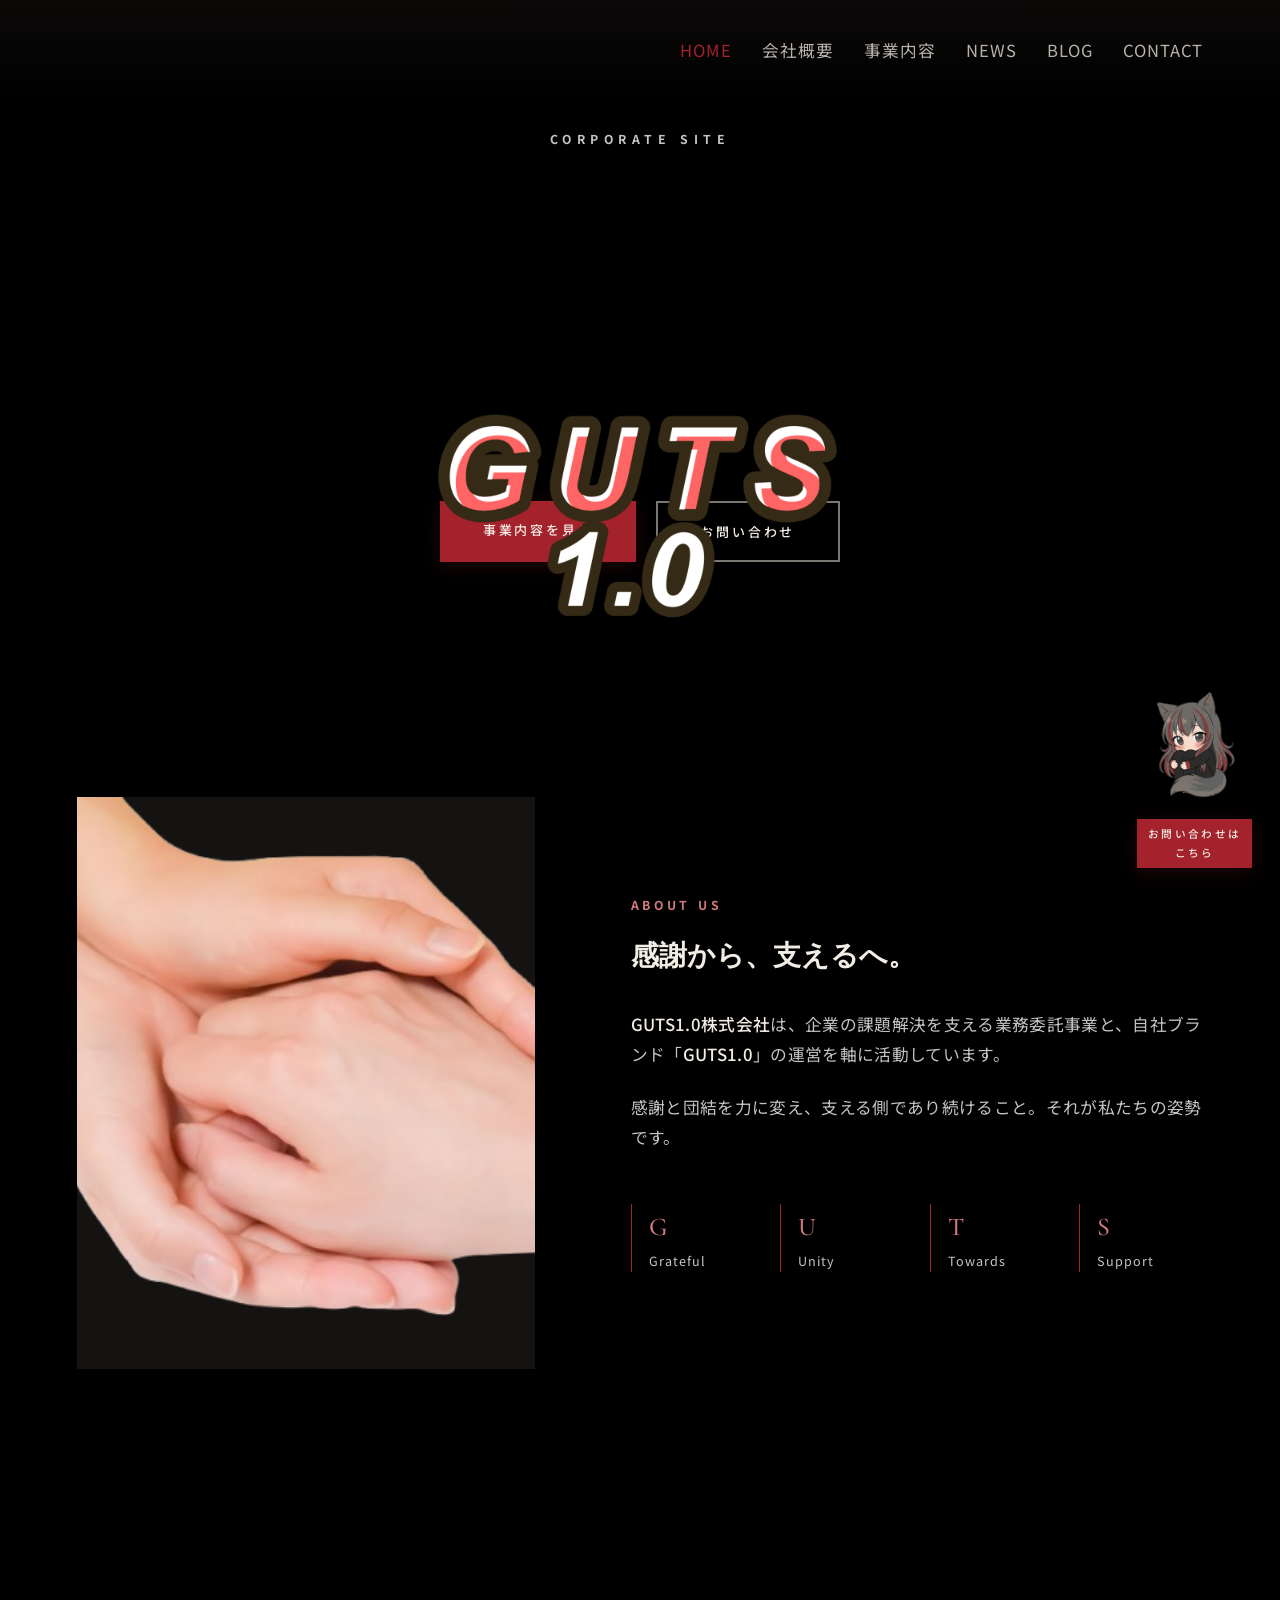
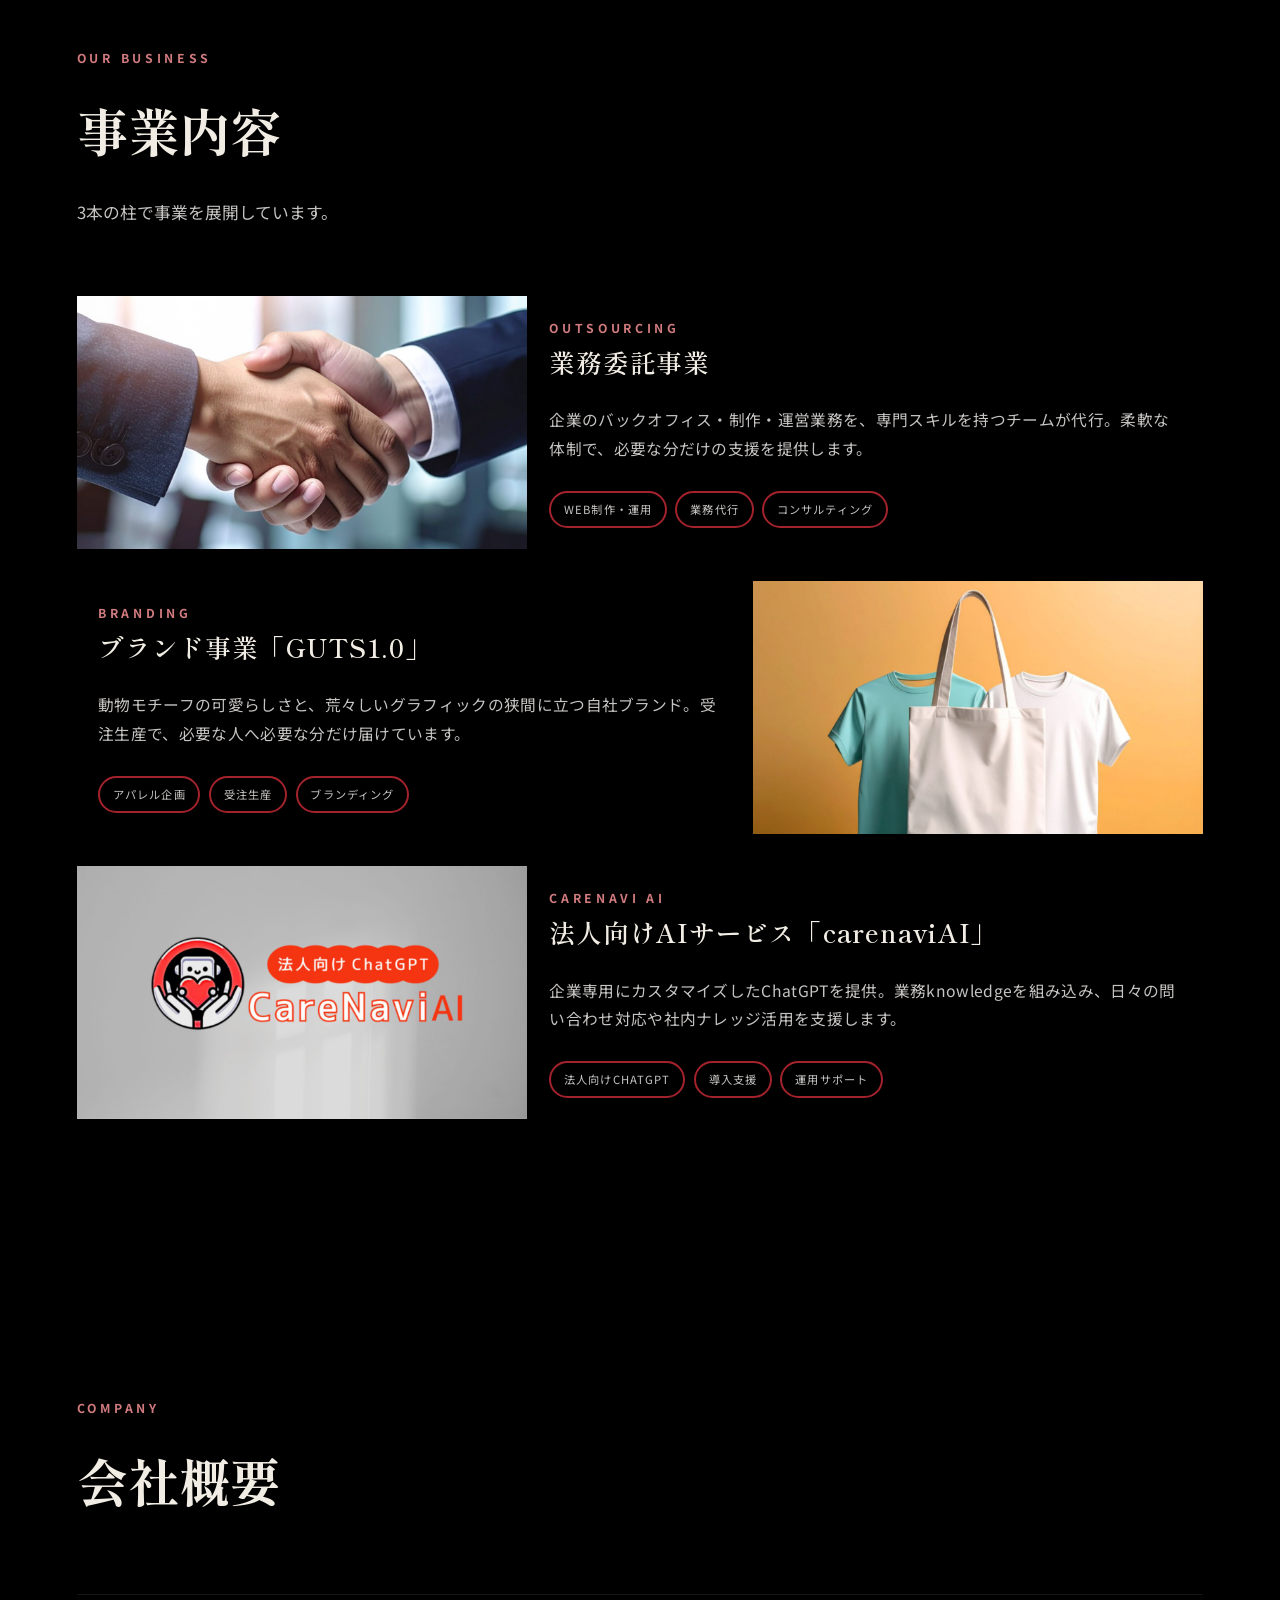
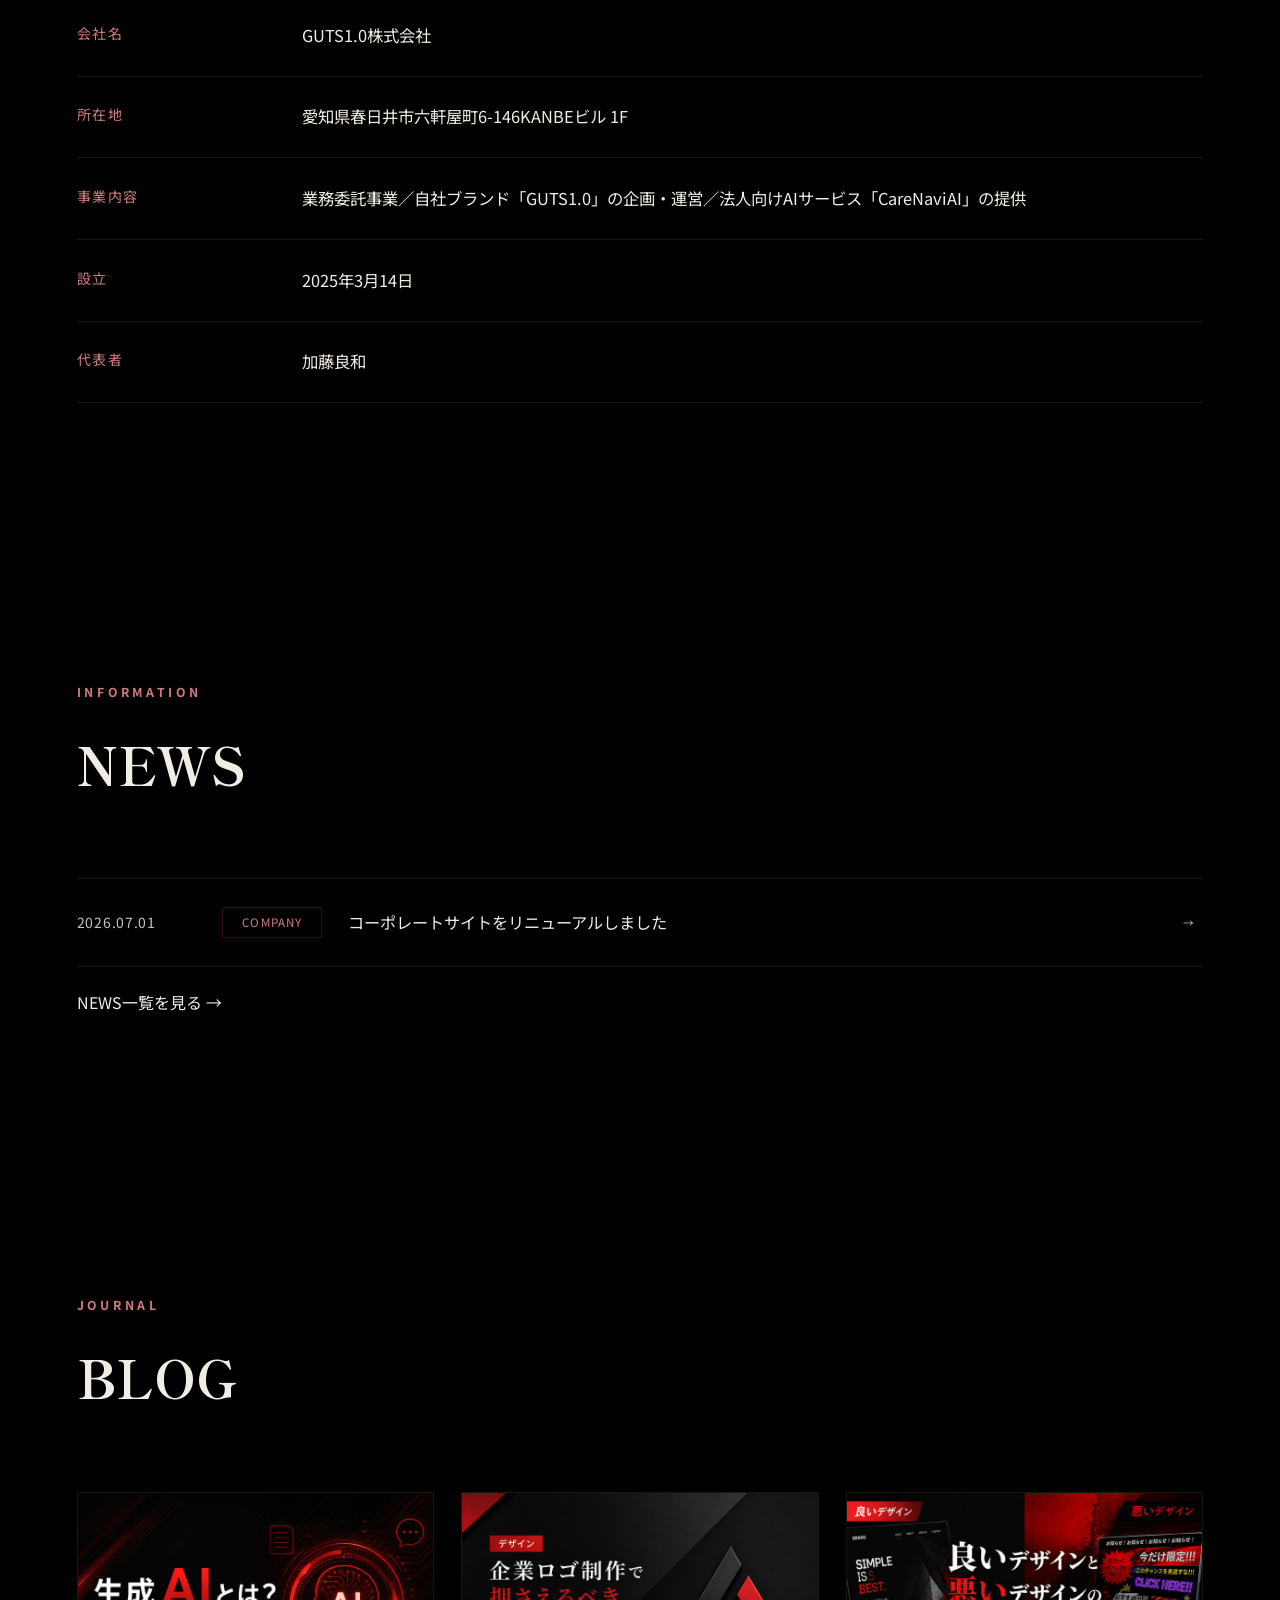
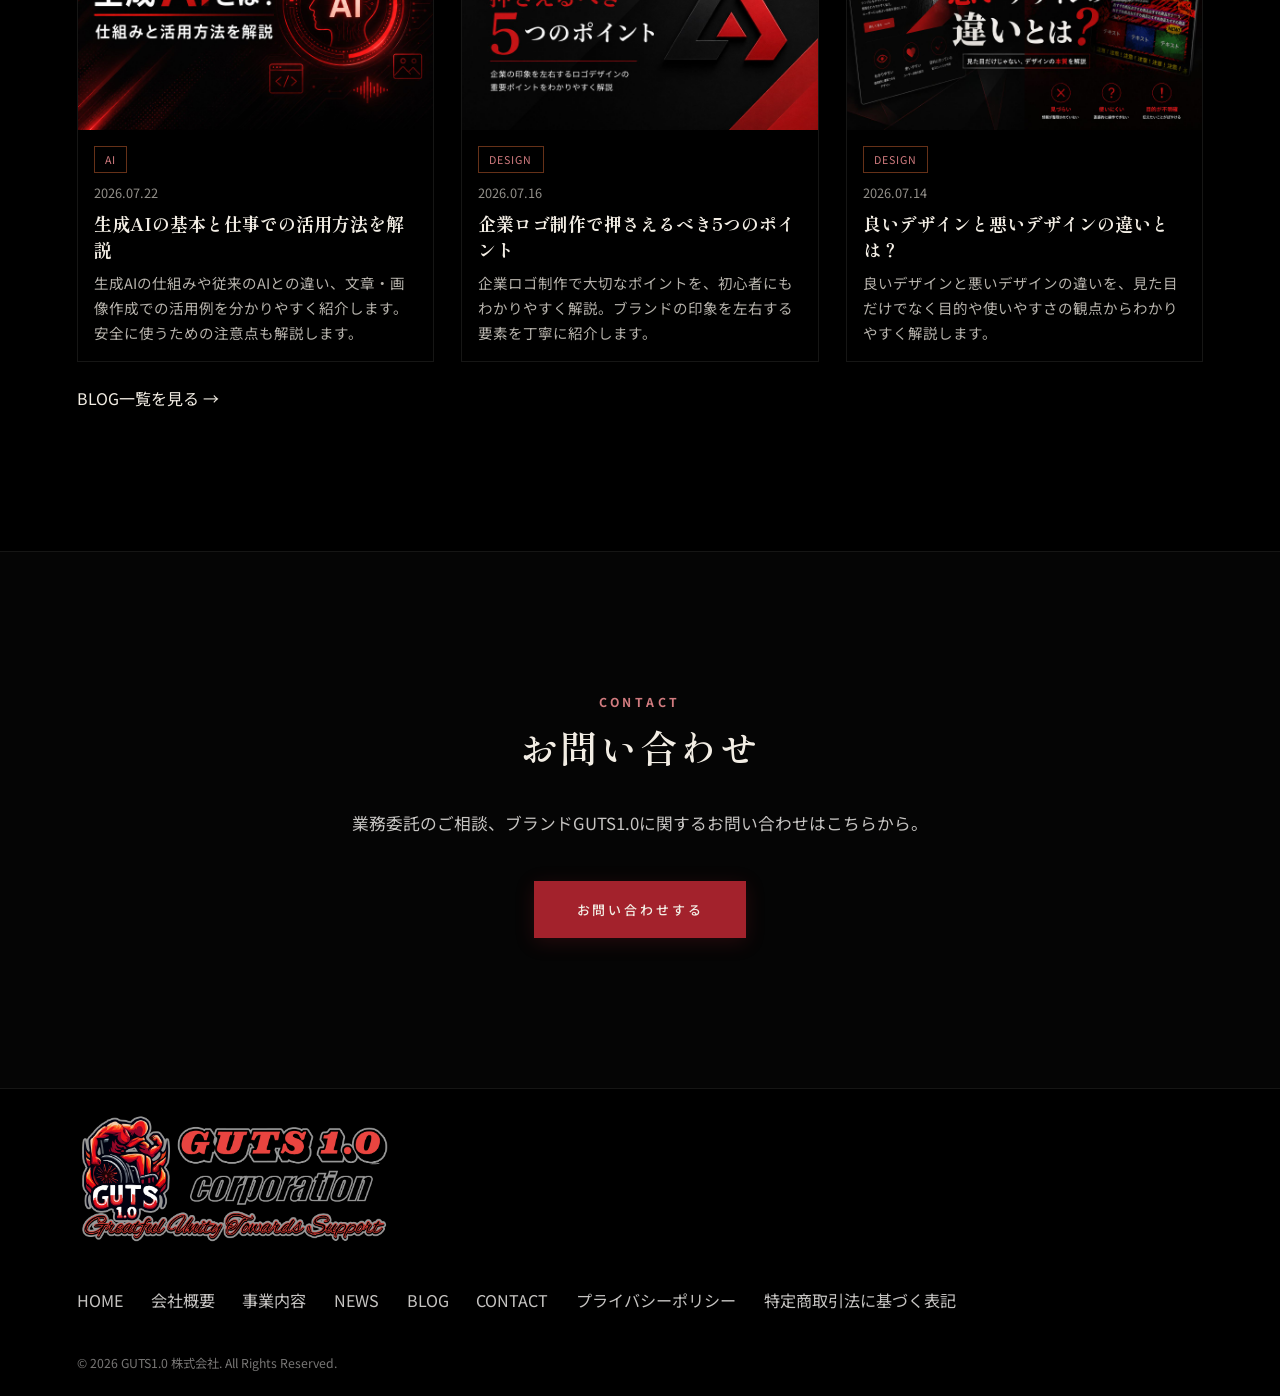
==== index.html @ 71da6a85 "7/31修正" ====
<!DOCTYPE html>
<html lang="ja">

<head>
  <meta charset="UTF-8">
  <meta name="viewport" content="width=device-width, initial-scale=1.0">
  <title>GUTS1.0 株式会社 | Grateful Unity Towards Support</title>
  <meta name="description"
    content="GUTS1.0株式会社は愛知県春日井市の企業です。業務委託事業、自社ブランド「GUTS1.0」、法人向けAIサービス「CareNaviAI」の3事業を展開しています。">
  <link rel="preconnect" href="https://fonts.googleapis.com">
  <link
    href="https://fonts.googleapis.com/css2?family=Cormorant+Garamond:wght@400;500;600&family=Shippori+Mincho:wght@400;600&family=Noto+Sans+JP:wght@300;400;500;700&display=swap"
    rel="stylesheet">
  <link rel="stylesheet" href="css/common.css">
  <link rel="stylesheet" href="css/home.css">
  <link rel="stylesheet" href="css/blog.css">
</head>

<body>

  <header id="site-header"></header>

  <div id="loader">
    <div class="loader-video-wrap">
      <video id="loaderVideo" src="img/ローディング.mp4" autoplay muted playsinline></video>
    </div>
  </div>
  <section class="hero">
    <h1 class="hero-eyebrow">CORPORATE SITE</h1>
    <div class="hero-img">
      <video class="blur-fade-gif" id="fadeGif" autoplay muted loop playsinline>
        <source src="img/さぽえるtop.mp4" type="video/mp4">
      </video>
      <!-- <img id="fadeGif" class="blur-fade-gif" src="img/example.gif" alt="さぽえる"> -->
      <img id="fadeImage" class="blur-fade-image" src="img/example.png" alt="文字">
    </div>


    <div class="cta-row">
      <a href="business.html" class="btn btn-primary">事業内容を見る</a>
      <a href="https://lin.ee/x7tLXsn" class="btn btn-ghost">お問い合わせ</a>
    </div>
  </section>

  <section class="about" id="about">
    <div class="about-grid">
      <div class="about-visual fade-up"><img src="img/画像２.png" alt="助け合い"></div>
      <div class="about-copy">
        <div class="eyebrow fade-up">ABOUT US</div>
        <h2 style="font-family:'Zen Antique',serif;font-size:clamp(1.8rem,3.6vw,2.6rem);margin:1.4rem 0 2.6rem;"
          class="fade-up">
          感謝から、支えるへ。
        </h2>
        <p class="fade-up">
          <strong>GUTS1.0株式会社</strong>は、企業の課題解決を支える業務委託事業と、自社ブランド「<strong>GUTS1.0</strong>」の運営を軸に活動しています。
        </p>
        <p class="fade-up">感謝と団結を力に変え、支える側であり続けること。それが私たちの姿勢です。</p>
        <div class="g-u-t-s fade-up">
          <div><b>G</b><small>Grateful</small></div>
          <div><b>U</b><small>Unity</small></div>
          <div><b>T</b><small>Towards</small></div>
          <div><b>S</b><small>Support</small></div>
        </div>
      </div>
    </div>
  </section>

  <section class="business" id="business">
    <div class="section-head fade-up">
      <div class="eyebrow">OUR BUSINESS</div>
      <h2>事業内容</h2>
      <p>3本の柱で事業を展開しています。</p>
    </div>
    <div class="biz-grid">

      <div class="biz-row fade-up">
        <div class="biz-image"><img src="img/Business details/outsourcing.jpg" alt="画像"></div>
        <a class="biz-card reveal" href="business-outsourcing.html">
          <span class="eyebrow">OUTSOURCING</span>
          <h3>業務委託事業</h3>
          <p>企業のバックオフィス・制作・運営業務を、専門スキルを持つチームが代行。柔軟な体制で、必要な分だけの支援を提供します。</p>
          <div class="biz-tags">
            <span>Web制作・運用</span>
            <span>業務代行</span>
            <span>コンサルティング</span>
          </div>
        </a>
      </div>
      <div class="biz-row reverse fade-up">
        <a class="biz-card reveal" href="business-brand.html">
          <span class="eyebrow">BRANDING</span>
          <h3>ブランド事業「GUTS1.0」</h3>
          <p>動物モチーフの可愛らしさと、荒々しいグラフィックの狭間に立つ自社ブランド。受注生産で、必要な人へ必要な分だけ届けています。</p>
          <div class="biz-tags">
            <span>アパレル企画</span>
            <span>受注生産</span>
            <span>ブランディング</span>
          </div>
        </a>
        <div class="biz-image"><img src="img/Business details/branding.jpg" alt="画像"></div>
      </div>
      <div class="biz-row fade-up">
        <div class="biz-image"><img src="img/Business details/carenaviAi.jpg" alt="画像"></div>
        <a class="biz-card reveal" href="business-carenaviai.html">
          <span class="eyebrow">CARENAVI AI</span>
          <h3>法人向けAIサービス「carenaviAI」</h3>
          <p>企業専用にカスタマイズしたChatGPTを提供。業務knowledgeを組み込み、日々の問い合わせ対応や社内ナレッジ活用を支援します。</p>
          <div class="biz-tags">
            <span>法人向けChatGPT</span>
            <span>導入支援</span>
            <span>運用サポート</span>
          </div>
        </a>
      </div>

    </div>
  </section>

  <section class="overview" id="overview">
    <div class="section-head fade-up">
      <div class="eyebrow">COMPANY</div>
      <h2>会社概要</h2>
    </div>
    <dl class="ov-table">
      <div class="ov-row fade-up">
        <dt>会社名</dt>
        <dd>GUTS1.0株式会社</dd>
      </div>
      <div class="ov-row fade-up">
        <dt>所在地</dt>
        <dd>愛知県春日井市六軒屋町6-146KANBEビル 1F</dd>
      </div>
      <div class="ov-row fade-up">
        <dt>事業内容</dt>
        <dd>業務委託事業／自社ブランド「GUTS1.0」の企画・運営／法人向けAIサービス「CareNaviAI」の提供</dd>
      </div>
      <div class="ov-row fade-up">
        <dt>設立</dt>
        <dd>2025年3月14日</dd>
      </div>
      <div class="ov-row fade-up">
        <dt>代表者</dt>
        <dd>加藤良和</dd>
      </div>
    </dl>
  </section>

  <section class="news" id="news">
    <div class="section-head fade-up">
      <div class="eyebrow">INFORMATION</div>
      <h2>NEWS</h2>
    </div>

    <div class="news-list" id="top-news-list">
      <!-- news.json から最新3件が自動表示されます -->
    </div>

    <a href="news.html" class="fade-up" style="font-size:1.5rem;display:inline-block;margin-top:2rem;">NEWS一覧を見る →</a>
  </section>

  <section class="blog" id="blog">
    <div class="section-head fade-up">
      <div class="eyebrow">JOURNAL</div>
      <h2>BLOG</h2>
    </div>

    <div class="blog-grid" id="top-blog-grid">
      <!-- blog.json から最新3件が自動表示されます -->
    </div>

    <a href="blog.html" class="fade-up" style="font-size:1.5rem;display:inline-block;margin-top:2rem;">BLOG一覧を見る →</a>
  </section>

  <section class="band fade-up" id="contact">
    <video class="bg" autoplay muted playsinline>
      <source src="img/bg.mp4" type="video/mp4">
    </video>
    <div>
      <div class="eyebrow">CONTACT</div>
      <h2>お問い合わせ</h2>
      <p>業務委託のご相談、ブランドGUTS1.0に関するお問い合わせはこちらから。</p>
      <a href="https://lin.ee/x7tLXsn" class="btn btn-primary">お問い合わせする</a>
    </div>
  </section>

  <div class="fixed-cta">

    <div class="sapo-box">
      <img src="img/sapo.png" alt="さぽえる">
    </div>

    <a href="https://lin.ee/x7tLXsn" class="btn btn-primary btn-cta">お問い合わせは<br>こちら</a>
  </div>

  <footer id="site-footer"></footer>

  <script src="js/common.js"></script>
  <script src="js/top-blog.js"></script>
  <script src="js/top-news.js"></script>
</body>

</html>
---- css/common.css ----
/* ===================================================
   common.css — 全ページ共通（変数・ヘッダー・フッター・汎用パーツ）
=================================================== */

html {
    scroll-behavior: smooth;
    font-size: min(calc(12 / 1440 * 100vw), 12px);
}

@media (max-width: 1024px) {
    html {
        font-size: min(calc(12 / 1024 * 100vw), 12px);
    }
}

@media screen and (max-width: 767px) {
    html {
        font-size: min(calc(12 / 767 * 100vw), 12px);
    }
}

@media (max-width: 480px) {
    html {
        font-size: min(calc(12 / 480 * 100vw), 12px);
    }
}

/* @media (max-width: 768px) and (max-height: 500px) {
    html {
        font-size: min(calc(12 / 500 * 100vh), 12px);
    }
} */

:root {
    --ink: #0a0a09;
    --iron: #141311;
    --blood: #a3222c;
    --ember: #d17b7f;
    --bone: #f2ede4;
    --paper: #000;
    --smoke: #c6c4c2;
    --line: rgba(242, 237, 228, .09);
}

* {
    margin: 0;
    padding: 0;
    box-sizing: border-box;
}

body {
    background: var(--paper);
    color: var(--bone);
    font-family: "Noto Sans JP", sans-serif;
    line-height: 1.8;
    overflow-x: hidden;
    position: relative;
    z-index: 0;
}

img {
    max-width: 100%;
    display: block;
}

a {
    color: inherit;
    text-decoration: none;
}

.eyebrow {
    font-size: 1.152rem;
    letter-spacing: .3em;
    color: var(--ember);
    text-transform: uppercase;
    font-weight: 700;
}

/* ---- header ---- */
header {
    position: fixed;
    top: 0;
    left: 0;
    right: 0;
    z-index: 300;

    display: flex;
    align-items: center;
    justify-content: space-between;

    padding: 1rem 6vw;

    background: linear-gradient(180deg,
            rgba(12, 10, 9, .92),
            transparent);
    transition: background .35s ease;
}


/* ナビを開いた時、ヘッダー背景を透明にする */
header:has(.nav-toggle.open) {
    background: transparent;
}


.logo-mark {
    display: flex;
    align-items: center;
}

.logo-video {
    height: 7.6rem;
    width: auto;
    display: block;
}

.logo-mark {
    position: relative;
    display: inline-block;
    z-index: 310;
}

.logo-video,
.logo-image {
    opacity: 0;
    transition: opacity 0.6s ease;
}

.logo-image {
    height: 7.6rem;
    position: absolute;
    top: 0;
    left: 0;
}

.logo-video.visible,
.logo-image.visible {
    opacity: 1;
}

nav.nav-desktop {
    display: flex;
    gap: 2.4vw;
    font-size: 1.56rem;
    letter-spacing: .05em;
}

nav.nav-desktop a {
    opacity: .75;
    transition: opacity .25s, color .25s;
}

nav.nav-desktop a:hover {
    opacity: 1;
    color: var(--ember);
}

nav.nav-desktop a.active {
    opacity: 1;
    color: var(--blood);
}

/* ハンバーガー */
.nav-toggle {
    display: none;
    flex-direction: column;
    justify-content: center;
    gap: .6rem;
    width: 4.4rem;
    height: 4.4rem;
    background: none;
    border: none;
    cursor: pointer;
    padding: 0;
    position: relative;
    z-index: 310;
}

.nav-toggle span {
    display: block;
    width: 100%;
    height: 1px;
    background: var(--bone);
    transition: transform .3s ease, opacity .3s ease;
}

.nav-toggle.open span:nth-child(1) {
    transform: translateY(.7rem) rotate(45deg);
}

.nav-toggle.open span:nth-child(2) {
    opacity: 0;
}

.nav-toggle.open span:nth-child(3) {
    transform: translateY(-.7rem) rotate(-45deg);
}

.nav-mobile {
    position: fixed;
    inset: 0;

    width: 100%;
    height: 100dvh;

    box-sizing: border-box;

    background: var(--paper);

    z-index: 200;

    opacity: 0;
    visibility: hidden;

    /* flexを使わない */
    display: block;

    /* ナビ全体をスクロール */
    overflow-x: hidden;
    overflow-y: auto;

    -webkit-overflow-scrolling: touch;

    /* 上側の余白 */
    padding-top: 10rem;
    padding-right: 2rem;
    padding-bottom: 6rem;
    padding-left: 2rem;
}

.nav-mobile.open {
    opacity: 1;
    visibility: visible;
}

.nav-mobile nav {
    display: flex;
    flex-direction: column;

    align-items: center;

    gap: 3.2rem;

    width: 100%;
    max-width: 100%;

    box-sizing: border-box;

    /* nav側に余計な位置調整をしない */
    margin: 0;
    padding: 0;
}

.nav-mobile nav a {
    font-family: "Shippori Mincho", serif;
    font-size: 2.2rem;
    letter-spacing: .1em;
    color: var(--bone);
}

.nav-mobile nav a.active {
    color: var(--blood);
}


/* ---- buttons ---- */
.btn {
    margin: 0 0 1rem;
    padding: 1.6rem 4rem;
    font-size: 1.216rem;
    letter-spacing: .22em;
    text-transform: uppercase;
    font-weight: 500;
    border-radius: 0;
    transition: transform .25s, box-shadow .25s, background .25s, color .25s, border-color .25s;
    display: inline-block;
    text-align: center;
}

.btn-primary {
    background: var(--blood);
    color: var(--bone);
    box-shadow: 0 4px 20px rgba(163, 34, 44, .2);
}

.btn-primary:hover {
    transform: translateY(-2px);
    box-shadow: 0 8px 26px rgba(163, 34, 44, .35);
    background: var(--ember);
}

.btn-ghost {
    border: 2px solid rgba(242, 237, 228, .5);
    color: var(--bone);
}

.btn-ghost:hover {
    border-color: var(--blood);
    color: var(--ember);
}

.contact-cta {
    width: 17rem;
}

/* ---- section shell (トップの各セクション共通) ---- */
/* main{
    background: var(--paper) url("../img/ウェーブ１.avi") no-repeat top right;
    background-size: 50%;
} */



.bg-video {
    position: absolute;
    top: 0;
    right: 0;
    width: 50%;
    height: auto;
    z-index: -1;
    object-fit: cover;
}

.bg-video-btm {
    position: absolute;
    bottom: 0;
    left: 0;
    width: 50%;
    height: auto;
    z-index: -1;
    object-fit: cover;
    opacity: 0;
    transition: opacity 1s ease;
}

.bg-video-btm.visible {
    opacity: 1;
}

.main-content {
    position: relative;
    z-index: 0;
}

section {
    padding: 13rem 6vw;
    position: relative;
}

.section-head {
    max-width: 64rem;
    margin-bottom: 6.4rem;
}

.section-head h2 {
    font-family: "Shippori Mincho", serif;
    font-size: clamp(3.2rem, 4vw, 4.8rem);
    margin-top: 1.4rem;
    color: var(--bone);
}

.section-head p {
    margin-top: 2rem;
    color: var(--smoke);
    font-size: 1.568rem;
    max-width: 52ch;
}

/* ---- sub page header（下層ページ共通） ---- */
.page-header {
    padding: 17rem 6vw 7rem;
    border-bottom: 1px solid var(--line);

}

.breadcrumb {
    font-size: 1.248rem;
    color: var(--smoke);
    letter-spacing: .04em;
    margin-bottom: 2rem;
}

.breadcrumb a {
    color: var(--smoke);
    transition: color .25s;
}

.breadcrumb a:hover {
    color: var(--ember);
}

.page-header h1 {
    font-family: "Shippori Mincho", serif;
    font-size: clamp(3.52rem, 5vw, 5.76rem);
}

.page-header .eyebrow {
    margin-bottom: 1.6rem;
}

.page-lead {
    color: var(--smoke);
    margin-top: 2.2rem;
    max-width: 56ch;
    font-size: 1.6rem;
}

/* ---- content blocks（下層ページ本文共通） ---- */
.content {
    padding: 3rem 6vw;
}

.content-narrow {
    max-width: 96rem;
    margin: 0 auto;
}

.content h2 {
    font-family: "Shippori Mincho", serif;
    font-size: 3.52rem;
    margin: 6rem 0 2.2rem;
}


.content h2:first-child {
    margin-top: 0;
}

.content h3 {
    font-family: "Shippori Mincho", serif;
    color: var(--smoke);
    font-size: clamp(2.56rem, 1.5vw, 3.52rem);
    margin: 0 0 2.2rem;
}

.content p {
    color: var(--smoke);
    margin-bottom: 1.8rem;
    font-size: 1.568rem;
}

.content ul {
    margin: 0 0 2.4rem 1.2em;
    color: var(--smoke);
}

.content li {
    margin-bottom: 1rem;
}

.content strong {
    color: var(--bone);
}

/* ---- 会社概要テーブル（index / company で共用） ---- */
.ov-table {
    border-top: 1px solid var(--line);
}

.ov-row {
    display: grid;
    grid-template-columns: 200px 1fr;
    gap: 2.4rem;
    padding: 2.4rem 0;
    border-bottom: 1px solid var(--line);
}

.ov-row dt {
    color: var(--ember);
    font-size: 1.312rem;
    letter-spacing: .1em;
    text-transform: uppercase;
}

.ov-row dd {
    color: var(--bone);
    font-size: 1.536rem;
}

/* ---- ニュースリスト（index / news で共用） ---- */
.news-list {
    border-top: 1px solid var(--line);
}

.news-item {
    display: grid;
    grid-template-columns: 120px 100px 1fr 20px;
    gap: 2.4rem;
    align-items: center;
    padding: 2.6rem 0;
    border-bottom: 1px solid var(--line);
    transition: padding-left .3s, background .3s;
}

.news-item:hover {
    padding-left: 1.4rem;
    background: rgba(163, 34, 44, .05);
}

.news-item time {
    color: var(--smoke);
    font-size: 1.312rem;
    letter-spacing: .05em;
}

.news-item .tag {
    font-size: 1.088rem;
    letter-spacing: .1em;
    text-transform: uppercase;
    color: var(--ember);
    border: 1px solid rgba(163, 34, 44, .35);
    padding: 0.4rem 1rem;
    text-align: center;
}

.news-item p {
    color: var(--bone);
    font-size: 1.52rem;
}

.news-item .arrow {
    color: var(--smoke);
    transition: transform .3s, color .3s;
}

.news-item:hover .arrow {
    transform: translateX(6px);
    color: var(--ember);
}

/* ---- footer ---- */
footer {
    padding: 2rem 6vw;
    border-top: 1px solid var(--line);
    display: flex;
    justify-content: space-between;
    align-items: flex-end;
    flex-wrap: wrap;
    gap: 3rem;
}

.foot-brand {
    display: inline-block;
}

.foot-brand img {
    height: 13rem;
    width: auto;
    display: block;
}

.foot-tag {
    color: var(--smoke);
    font-size: 1.28rem;
    margin-top: 0.8rem;
    letter-spacing: .05em;
}

.foot-links {
    display: flex;
    gap: 2.6rem;
    font-size: 1.512rem;
    flex-wrap: wrap;
}

.foot-links a {
    color: var(--smoke);
    transition: color .25s;
}

.foot-links a:hover {
    color: var(--ember);
}

.foot-copy {
    width: 100%;
    color: var(--smoke);
    font-size: 1.152rem;
    margin-top: 0.5rem;
    opacity: .6;
}

/* =========================
スクロールアニメ
========================= */

.fade-up {
    opacity: 0;
    transform: translateY(60px);
    filter: blur(8px);
    transition:
        opacity 1.4s cubic-bezier(0.22, 1, 0.36, 1),
        transform 1.4s cubic-bezier(0.22, 1, 0.36, 1),
        filter 1.4s cubic-bezier(0.22, 1, 0.36, 1);
}

.fade-up.show {
    opacity: 1;
    transform: translateY(0);
    filter: blur(0);
}

.sp-br {
    display: none;
}

/* 右下固定 */
.fixed-cta {
    position: fixed;
    right: 2rem;
    bottom: 2rem;
    z-index: 999;
    display: flex;
    flex-direction: column;
    align-items: center;
    gap: 1rem;
    position: fixed;
    z-index: 50;
    transition: bottom 0.3s ease;
    left: auto;
    /* ←これ重要（中央防止） */
    transform: none;
    animation: fadeInUp 0.8s ease;
}

@keyframes fadeInUp {
    from {
        opacity: 0;
        transform: translateY(40px);
    }

    to {
        opacity: 1;
        transform: translateY(0);
    }
}

.btn-cta {
    padding: 0.5rem 1rem;
    text-align: center;
    font-size: 1rem;
}

/* さぽえるボックス */
.sapo-box {
    padding: 1rem;
    border-radius: 1rem;
    text-align: center;
}

/* さぽえる画像 */
.sapo-box img {
    width: 10rem;
    height: auto;
    display: block;
}

@media (prefers-reduced-motion:reduce) {
    .reveal {
        transition: none;
        opacity: 1;
        transform: none;
    }

    html {
        scroll-behavior: auto;
    }
}

/* ---- responsive（共通） ---- */
@media (max-width:860px) {
    nav.nav-desktop {
        display: none;
    }

    .nav-toggle {
        display: flex;
    }

    section {
        padding: 9rem 6vw;
    }

    .ov-row {
        grid-template-columns: 1fr;
        gap: 0.6rem;
    }

    .news-item {
        grid-template-columns: 80px 1fr 16px;
    }

    .news-item .tag {
        display: none;
    }

    .pc-br {
        display: none;
    }

    .sp-br {
        display: block;
    }

    /* さぽえる画像 */
    .sapo-box img {
        width: 8rem;

    }
}
---- css/home.css ----
/* ===================================================
   home.css — トップページ（index.html）専用
   R.L waffle参考：黒×ゴールドの上品なミニマルデザイン
=================================================== */

/* ローディング画面 */
#loader {
  position: fixed;
  inset: 0;
  background: #0a0a0a;
  z-index: 9999;
  overflow: hidden;
}

#loader.loaded {
  opacity: 0;
  visibility: hidden;
  pointer-events: none;
  transition: opacity 1.8s ease, visibility 1.8s ease;
}

.loader-video-wrap {
  position: fixed;
  /* 画面全体に対して中央にしたい場合 */
  top: 0;
  left: 0;
  width: 100%;
  height: 100%;
  display: flex;
  align-items: center;
  justify-content: center;
  inset: 0;
  opacity: 0;
  animation: loaderFadeIn 0.6s ease forwards 0.1s;
}


.loader-video-wrap video {
  width: 40%;
  aspect-ratio: 10 / 8;
  object-fit: cover;
  display: block;
  /* margin: auto や transform: translateY(25%) は不要になります */
}

@keyframes loaderFadeIn {
  to {
    opacity: 1;
  }
}


@media (max-width:860px) {

  .loader-video-wrap video {
    width: 90%;
  }
}

/* ---- hero ---- */
.hero {
  display: flex;
  flex-direction: column;
  align-items: center;
  justify-content: center;
  text-align: center;
  position: relative;
  padding: 12rem 6vw 8rem;
  background: var(--paper);
}

.hero-eyebrow {
  font-size: 1.152rem;
  letter-spacing: .45em;
  color: var(--smoke);
  text-transform: uppercase;
  margin-bottom: 3.4rem;
}

.hero-img {
  width: 40vw;
  margin: 0 auto;
  position: relative;
}

/* 画像:下からぼやぁ→スン */
.blur-fade-image {
  width: 80%;
  position: absolute;
  top: 40%;
  left: 10%;
  z-index: 10;
  opacity: 0;
  filter: blur(16px);
  transform: translateY(40px) scale(1.03);
  transition: opacity 1.6s ease, filter 1.6s ease, transform 1.6s cubic-bezier(0.16, 1, 0.3, 1);
  pointer-events: none;
}

.blur-fade-image.visible {
  opacity: 1;
  filter: blur(0);
  transform: translateY(0) scale(1);
}

/* GIF:小さい状態からぼやぁ→スン */
.blur-fade-gif {
  width: 100%;
  opacity: 0;
  filter: blur(16px);
  transform: scale(0.7);
  transition: opacity 1.6s ease, filter 1.6s ease, transform 1.6s cubic-bezier(0.16, 1, 0.3, 1);
  pointer-events: none;
}

.blur-fade-gif.visible {
  opacity: 1;
  filter: blur(0);
  transform: scale(1);
}

.cta-row {
  margin-top: 5rem;
  display: flex;
  gap: 1.8rem;
  flex-wrap: wrap;
  justify-content: center;
}

/* ---- about / mission ---- */
.about {
  background: var(--paper);
}

.about-grid {
  display: grid;
  grid-template-columns: .8fr 1fr;
  gap: 9rem;
  align-items: center;
}

.about-visual {
  width: 100%;
  aspect-ratio: 4/5;
  background: var(--iron);
}

.about-visual img {
  width: 100%;
  height: 100%;
  object-fit: cover;
}

.about-visual span {
  font-family: "Cormorant Garamond", serif;
  font-size: 8rem;
  color: rgba(242, 237, 228, .06);
}

.about-copy p {
  color: var(--smoke);
  margin-bottom: 2.2rem;
  font-size: 1.568rem;
  letter-spacing: .02em;
}

.about-copy strong {
  color: var(--bone);
  font-weight: 500;
}

.g-u-t-s {
  display: grid;
  grid-template-columns: repeat(4, 1fr);
  gap: 2.4rem;
  margin-top: 4.8rem;
}

/* ---- responsive ---- */
@media (max-width:768px) {
  .about-grid {
    grid-template-columns: 1fr 1fr;
    gap: 2rem;
  }
}

@media (max-width:500px) {
  .about-visual {
    object-fit: contain;
    aspect-ratio: 2/ 1.5;
  }

  .about-grid {
    grid-template-columns: 1fr;
    gap: 4rem;
  }

  .g-u-t-s {
    grid-template-columns: repeat(2, 1fr);
  }
}


.g-u-t-s div {
  border-left: 1px solid var(--blood);
  padding-left: 1.6rem;
}

.g-u-t-s div b {
  font-family: "Cormorant Garamond", serif;
  color: var(--ember);
  font-size: 2.4rem;
  display: block;
  font-weight: 500;
}

.g-u-t-s div small {
  color: var(--smoke);
  font-size: 1.184rem;
  letter-spacing: .08em;
}

/* ---- business cards（3事業） ---- */
.business {
  width: 100%;
}

.biz-grid {
  display: grid;
  gap: 3rem;
}

.biz-row {
  display: grid;
  grid-template-columns: 2fr 3fr;
  gap: 0.1rem;
  align-items: center;
}

@media (max-width:500px) {
  .biz-row {
    grid-template-columns: 1fr;
  }
}

.biz-row.reverse {
  grid-template-columns: 3fr 2fr;
  align-items: center;
}

@media (max-width:500px) {
  .biz-row.reverse {
    grid-template-columns: 1fr;
  }

  .biz-row.reverse .biz-image {
    order: 1;
  }

  .biz-row.reverse .biz-card {
    order: 2;
  }
}

.biz-image {
  overflow: hidden;
  aspect-ratio: 16 / 9;
}


.biz-image img {
  width: 100%;
  height: 100%;
  object-fit: cover;
  display: block;
}

.biz-card {
  background: var(--paper);
  padding: 0 2rem;
  position: relative;
  transition: background .35s;
  display: block;
}

@media (max-width:500px) {
  .biz-card {
    padding: 0;
  }
}

.biz-card:hover {
  filter: brightness(1.5);
}

.biz-num {
  font-family: "Cormorant Garamond", serif;
  font-size: 1.36rem;
  color: var(--blood);
  letter-spacing: .25em;
  margin-bottom: 2.6rem;
  display: block;
}

.biz-card h3 {
  font-family: "Shippori Mincho", serif;
  font-weight: 600;
  font-size: 2.4rem;
  margin-bottom: 2rem;
  letter-spacing: .03em;
}

.biz-card p {
  color: var(--smoke);
  font-size: 1.472rem;
  margin-bottom: 2.6rem;
  letter-spacing: .02em;
}

.biz-tags {
  display: flex;
  gap: 0.8rem;
  flex-wrap: wrap;
}

.biz-tags span {
  font-size: 1.056rem;
  letter-spacing: .1em;
  text-transform: uppercase;
  border: 2px solid var(--blood);
  color: var(--smoke);
  padding: 0.6rem 1.2rem;
  border-radius: 999px;
}

/* ---- overview section（会社概要の抜粋） ---- */
.overview {
  background: var(--paper);
}

/* ---- news section（トップ内） ---- */
.news {
  background: var(--paper);
}

/* ---- CTAバンド（お問い合わせ誘導） ---- */
#contact.band {
  position: relative;
  overflow: hidden;
}

#contact.band>video.bg {
  position: absolute;
  top: 50%;
  left: 50%;
  width: 100%;
  height: 100%;
  object-fit: cover;
  object-position: right center;
  transform: translate(-50%, -50%);
  z-index: -1;
  pointer-events: none;
}

#contact.band>div {
  position: relative;
  z-index: 1;
}

#contact.band::before {
  content: "";
  position: absolute;
  inset: 0;
  background: rgba(10, 10, 10, 0.5);
  z-index: 0;
}

.band {
  padding: 13rem 6vw;
  text-align: center;
  background: var(--paper);
  border-top: 1px solid var(--line);
}

.band h2 {
  font-family: "Shippori Mincho", serif;
  font-weight: 600;
  font-size: 3.52rem;
  margin-bottom: 2.6rem;
  letter-spacing: .05em;
}

.band p {
  color: var(--smoke);
  margin-bottom: 4rem;
  font-size: 1.568rem;
}
---- css/blog.css ----
.blog-filter {
  display: flex;
  flex-wrap: wrap;
  gap: 0.75rem;
  margin-bottom: 3rem;
}

.filter-btn {
  font-family: 'Noto Sans JP', sans-serif;
  font-size: 1rem;
  letter-spacing: 0.08em;
  padding: 0.5rem 1.25rem;
  border: 1px solid var(--line, rgba(255, 255, 255, .2));
  background: transparent;
  color: inherit;
  cursor: pointer;
  transition: all .25s ease;
}

.filter-btn:hover {
  border-color: var(--ember, #ff7a3d);
  color: var(--ember, #ff7a3d);
}

.filter-btn.is-active {
  background: var(--ember, #ff7a3d);
  border-color: var(--ember, #ff7a3d);
  color: #111;
}

.blog-grid {
  display: grid;
  grid-template-columns: repeat(3, 1fr);
  gap: 2.5rem;
}

@media (max-width: 900px) {
  .blog-grid {
    grid-template-columns: repeat(2, 1fr);
  }
}

@media (max-width: 600px) {
  .blog-grid {
    grid-template-columns: 1fr;
  }
}

.blog-card {
  display: block;
  text-decoration: none;
  color: inherit;
  border: 1px solid var(--line, rgba(255, 255, 255, .15));
  transition: border-color .3s ease, transform .3s ease;
}

.blog-card:hover {
  border-color: var(--ember, #ff7a3d);
  transform: translateY(-4px);
}

.blog-card-image {
  width: 100%;
  object-fit: contain;
  overflow: hidden;
  background: #111;
}

.blog-card-image img {
  width: 100%;
  height: 100%;
  object-fit: cover;
  display: block;
  transition: transform .5s ease;
}

.blog-card:hover .blog-card-image img {
  transform: scale(1.05);
}

.blog-card-body {
  padding: 1.5rem;
}

.blog-card-body .tag {
  display: inline-block;
  font-size: 1rem;
  letter-spacing: 0.1em;
  text-transform: uppercase;
  color: var(--ember, #ff7a3d);
  border: 1px solid rgba(255, 122, 61, .4);
  padding: 3px 10px;
  margin-bottom: 0.75rem;
}

.blog-card-body time {
  display: block;
  font-size: 1.2rem;
  opacity: 0.6;
  margin-bottom: 0.5rem;
}

.blog-card-body h3 {
  font-family: 'Shippori Mincho', serif;
  font-size: 1.68rem;
  line-height: 1.5;
  margin: 0 0 0.75rem;
}

.blog-card-body p {
  font-size: 1.36rem;
  line-height: 1.7;
  opacity: 0.75;
}

.blog-empty {
  grid-column: 1 / -1;
  text-align: center;
  padding: 3rem 0;
  opacity: 0.6;
}

.blog-pagination {
  display: flex;
  justify-content: center;
  flex-wrap: wrap;
  gap: 0.5rem;
  margin-top: 3.5rem;
}

.page-btn {
  font-family: 'Cormorant Garamond', serif;
  font-size: 1.44rem;
  min-width: 2.4rem;
  height: 2.4rem;
  padding: 0 0.6rem;
  border: 1px solid var(--line, rgba(255, 255, 255, .2));
  background: transparent;
  color: inherit;
  cursor: pointer;
  transition: all .25s ease;
}

.page-btn:hover:not(:disabled) {
  border-color: var(--ember, #ff7a3d);
  color: var(--ember, #ff7a3d);
}

.page-btn.is-active {
  background: var(--ember, #ff7a3d);
  border-color: var(--ember, #ff7a3d);
  color: #111;
}

.page-btn:disabled {
  opacity: 0.3;
  cursor: not-allowed;
}

/* ==========================================================
   BLOG detail page
========================================================== */

.blog-detail-meta {
  display: flex;
  align-items: center;
  gap: 1rem;
  margin-bottom: 2rem;
}

.blog-detail-meta time {
  font-size: 1.36rem;
  opacity: 0.6;
}

.blog-detail-eyecatch {
  width: 100%;
  aspect-ratio: 16 / 9;
  object-fit: cover;
  margin-bottom: 2.5rem;
}
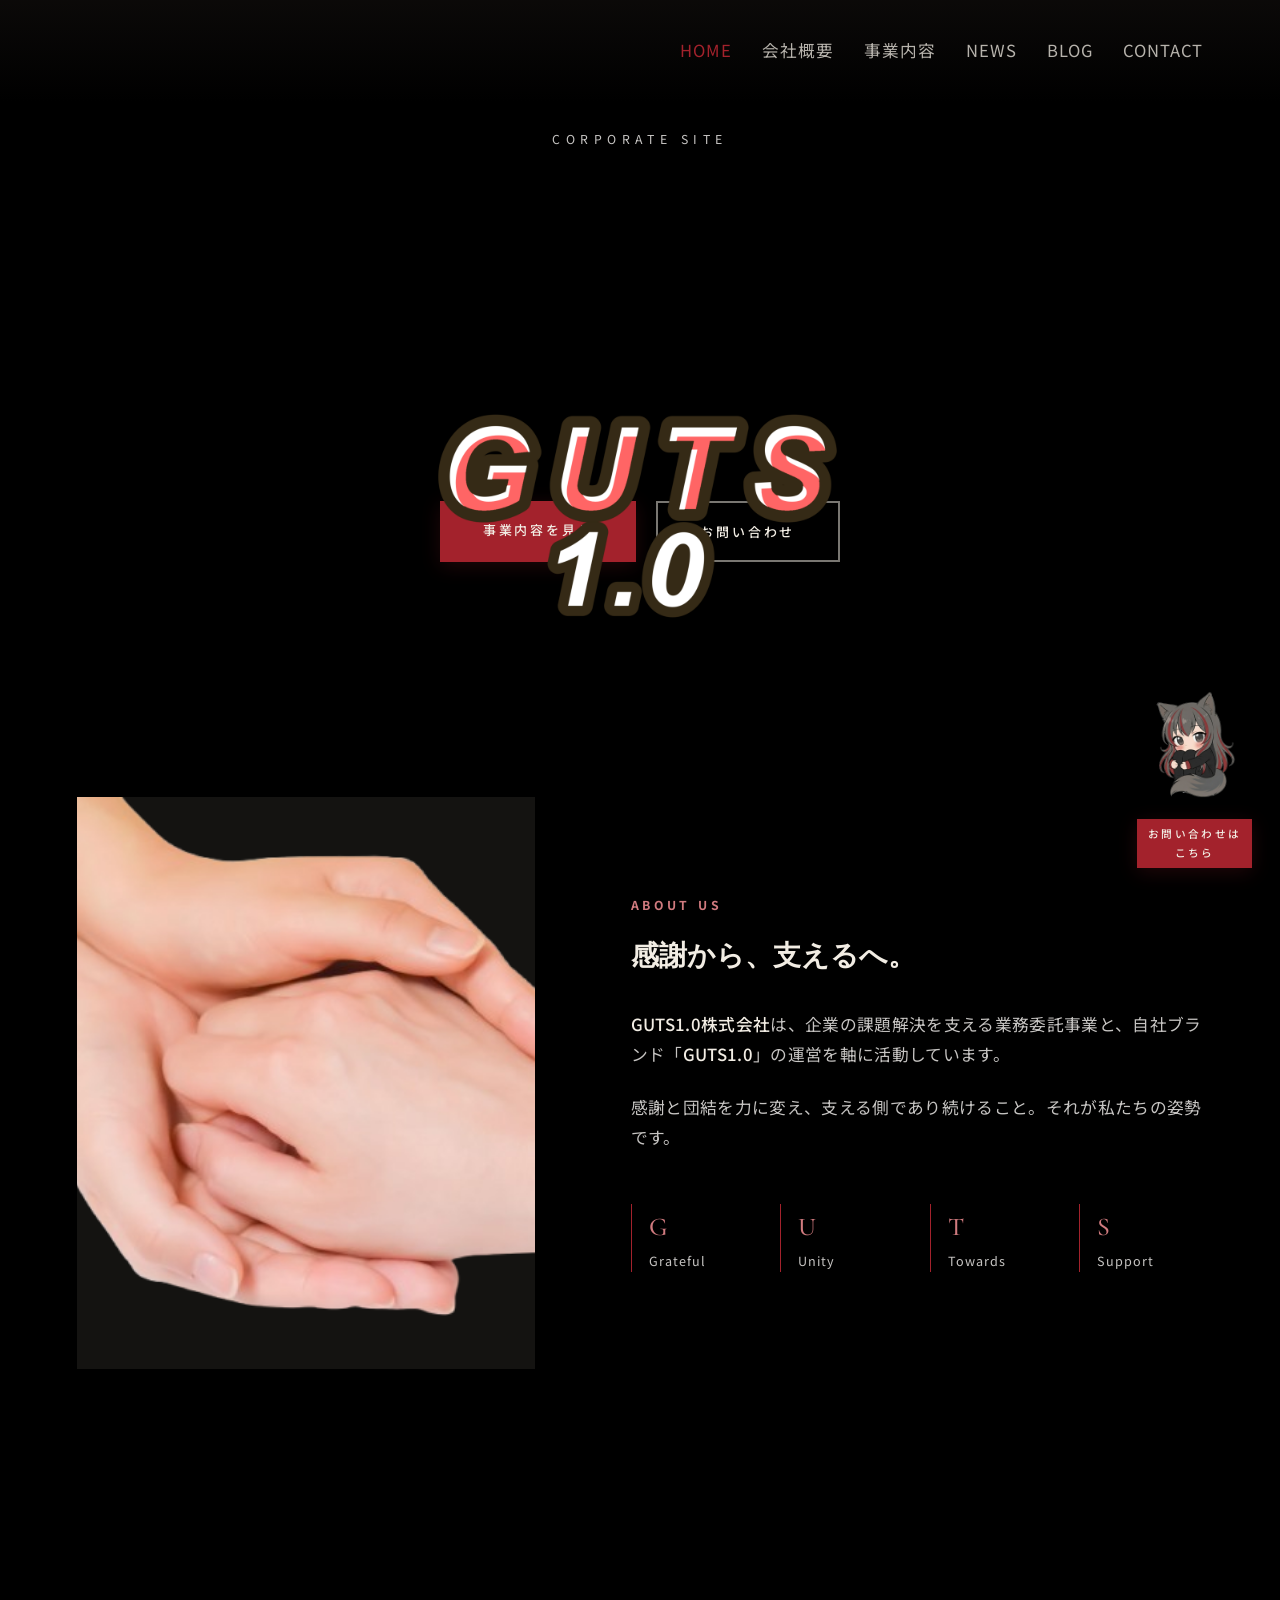
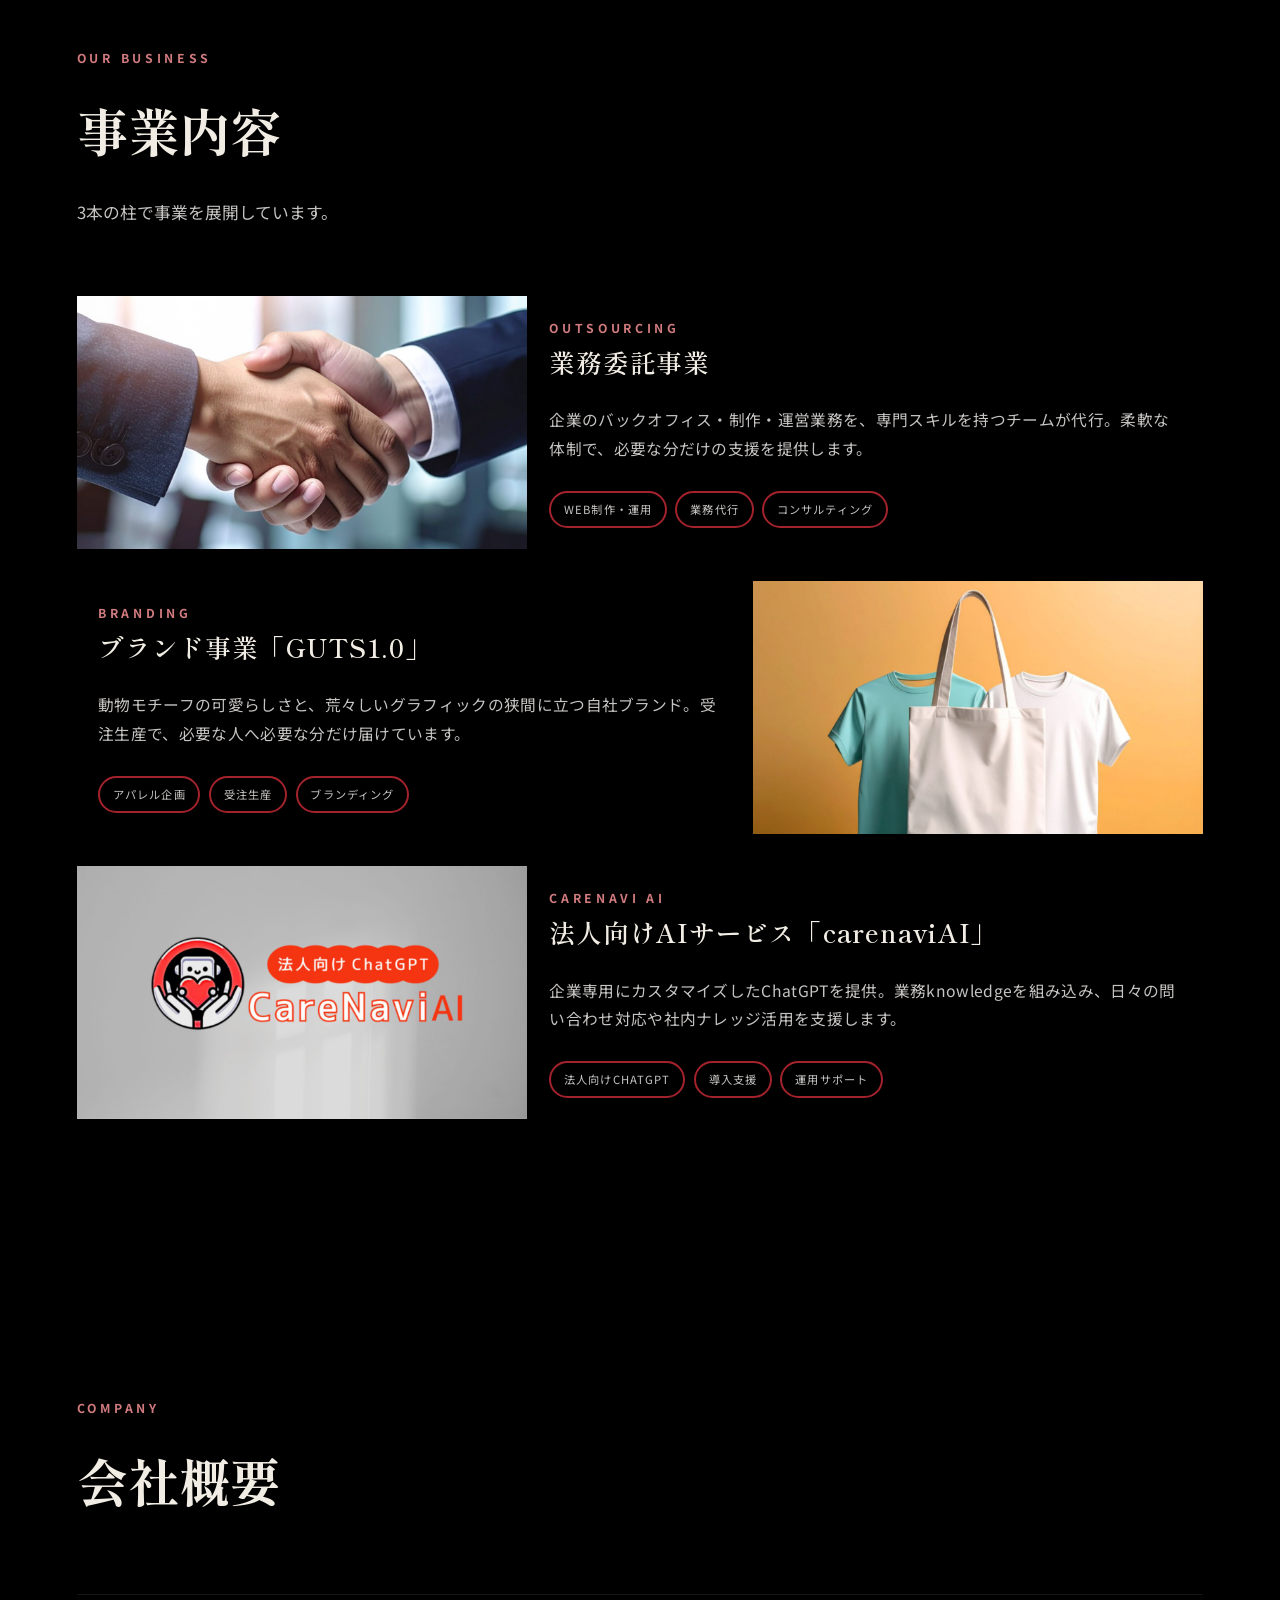
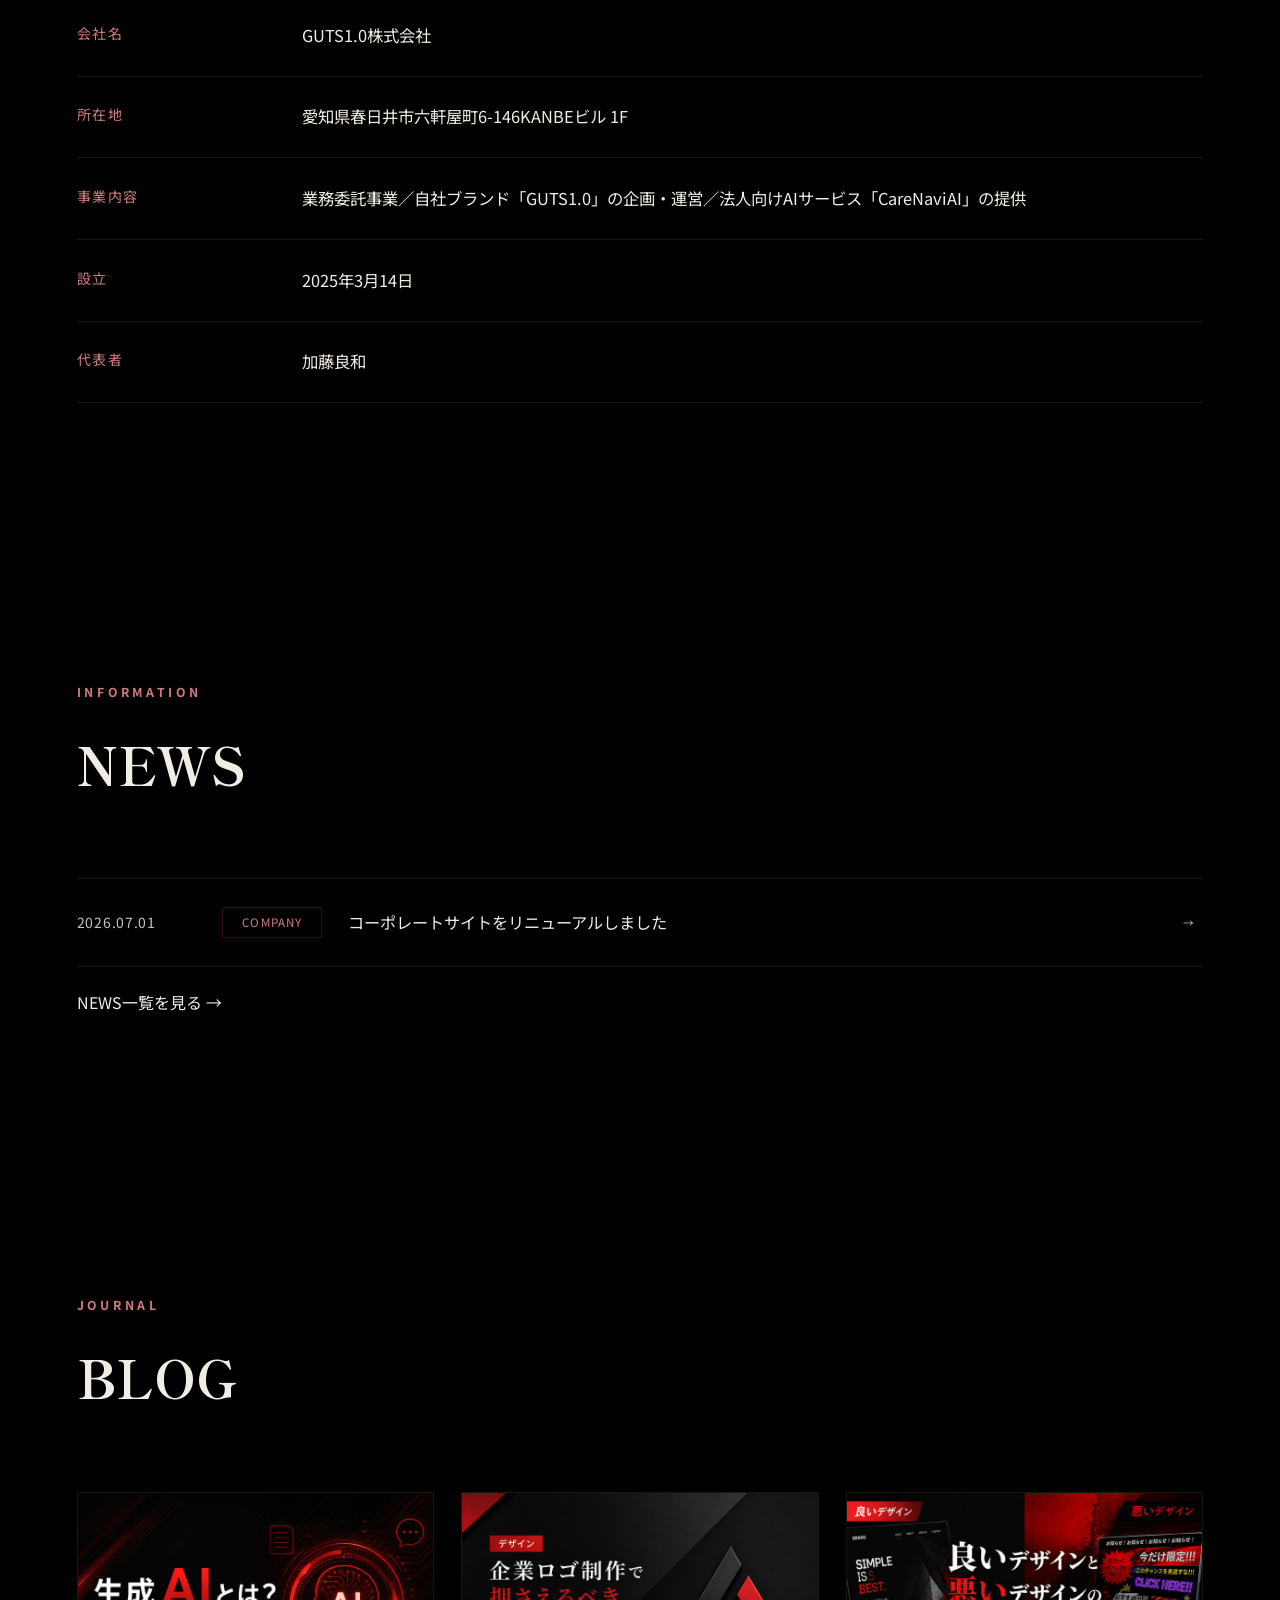
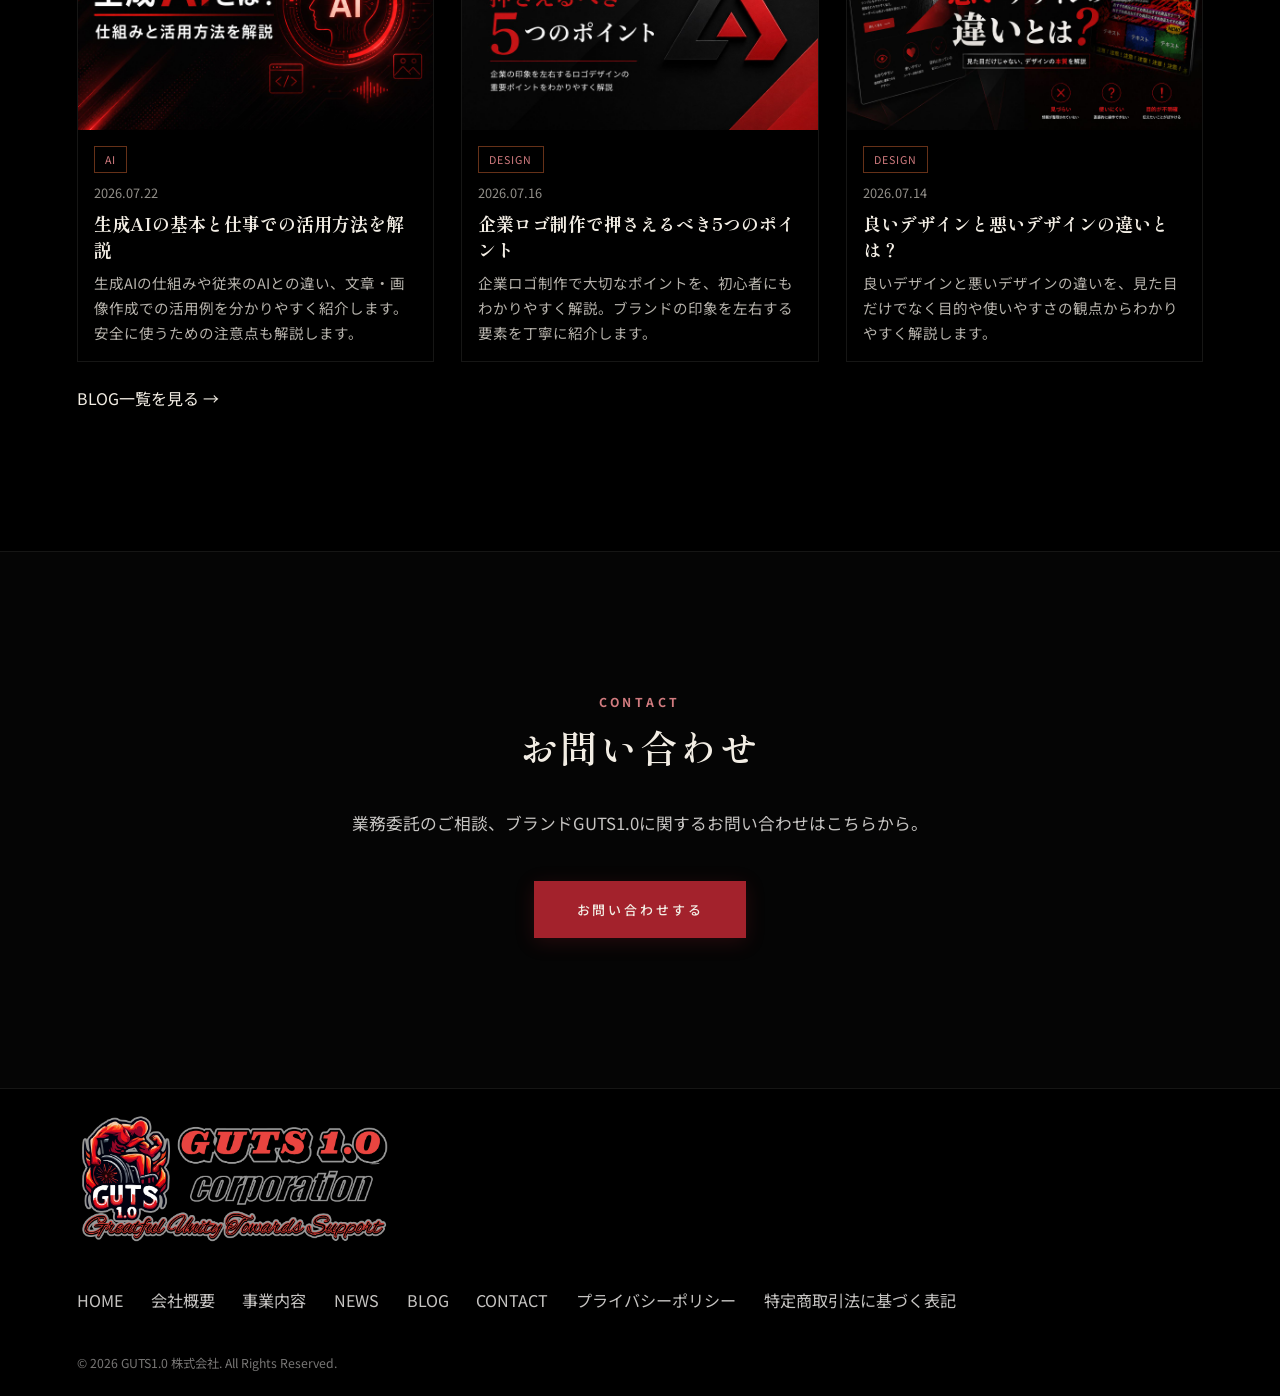
==== commit f145691c: "修正" ====
--- a/index.html
+++ b/index.html
@@ -26,7 +26,7 @@
     </div>
   </div>
   <section class="hero">
-    <h1 class="hero-eyebrow">CORPORATE SITE</h1>
+    <div class="hero-eyebrow">CORPORATE SITE</div>
     <div class="hero-img">
       <video class="blur-fade-gif" id="fadeGif" autoplay muted loop playsinline>
         <source src="img/さぽえるtop.mp4" type="video/mp4">
@@ -47,10 +47,10 @@
       <div class="about-visual fade-up"><img src="img/画像２.png" alt="助け合い"></div>
       <div class="about-copy">
         <div class="eyebrow fade-up">ABOUT US</div>
-        <h2 style="font-family:'Zen Antique',serif;font-size:clamp(1.8rem,3.6vw,2.6rem);margin:1.4rem 0 2.6rem;"
+        <h1 style="font-family:'Zen Antique',serif;font-size:clamp(1.8rem,3.6vw,2.6rem);margin:1.4rem 0 2.6rem;"
           class="fade-up">
           感謝から、支えるへ。
-        </h2>
+        </h1>
         <p class="fade-up">
           <strong>GUTS1.0株式会社</strong>は、企業の課題解決を支える業務委託事業と、自社ブランド「<strong>GUTS1.0</strong>」の運営を軸に活動しています。
         </p>
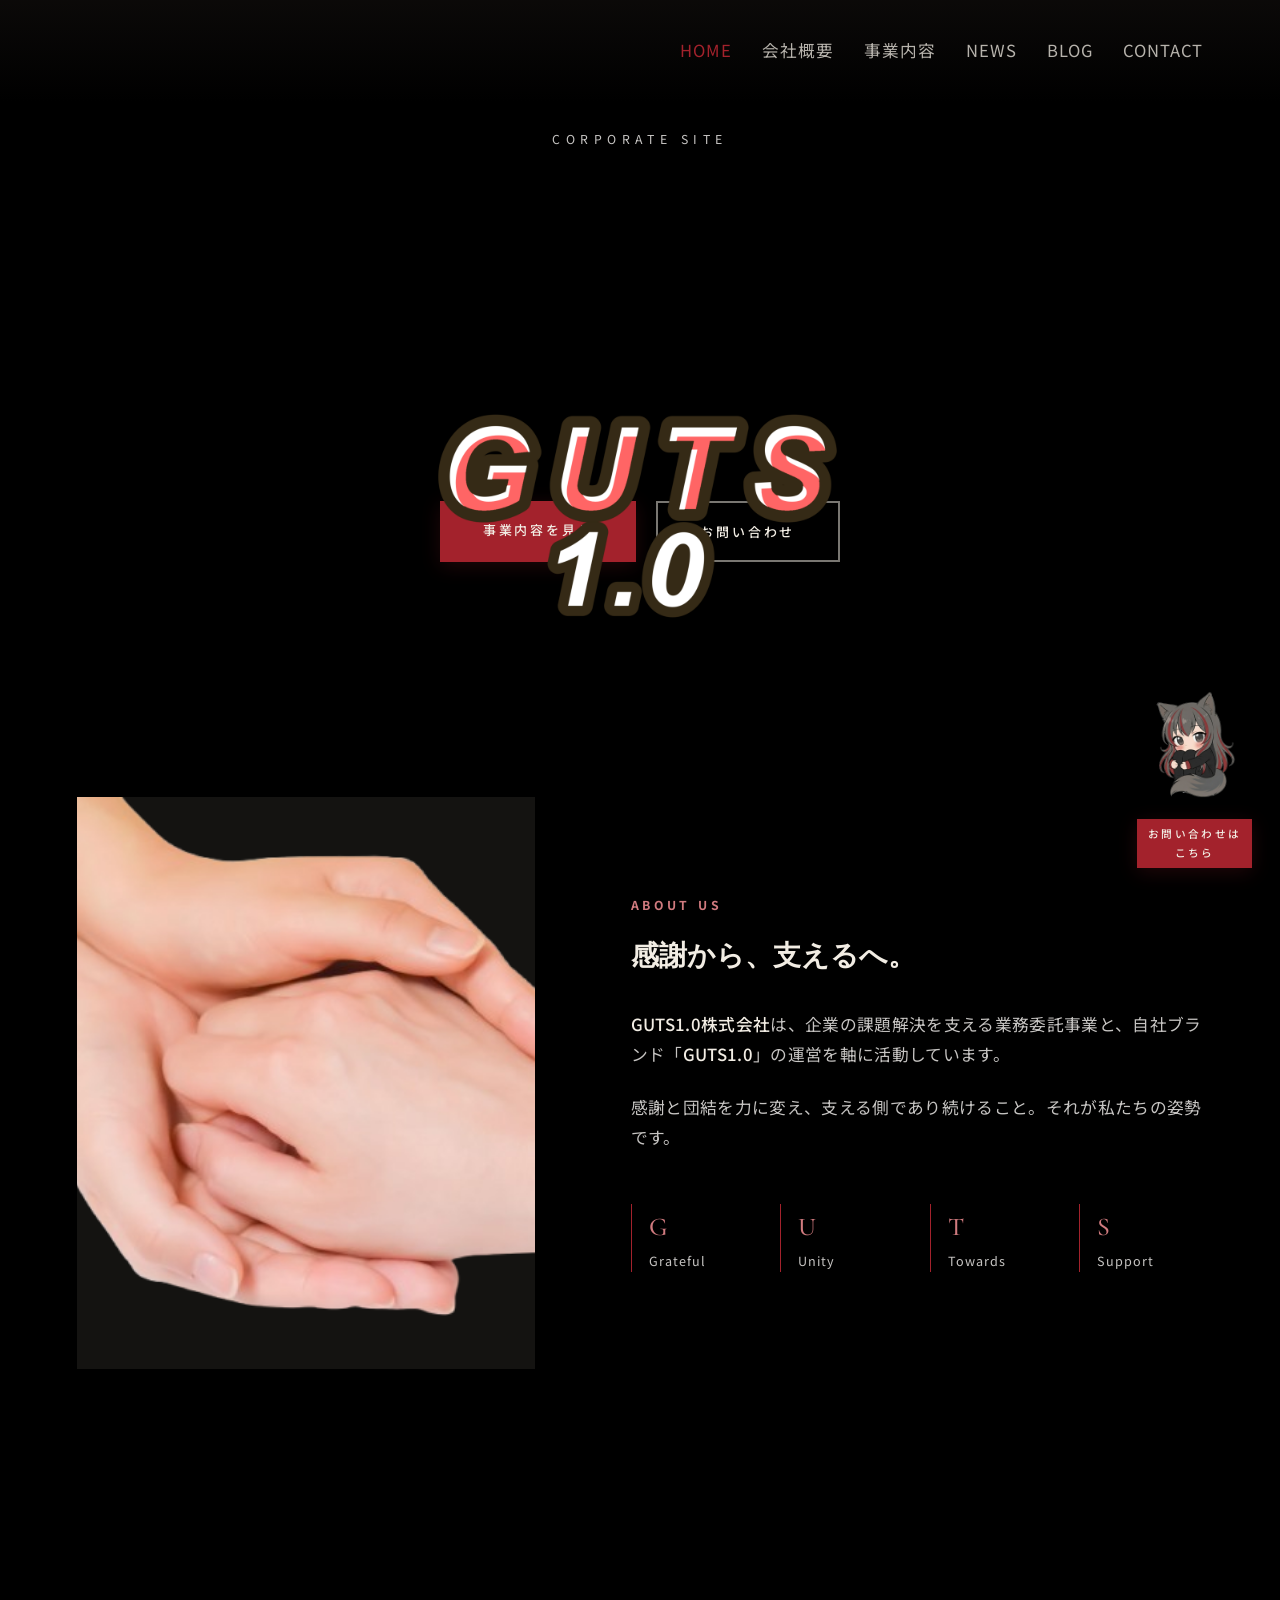
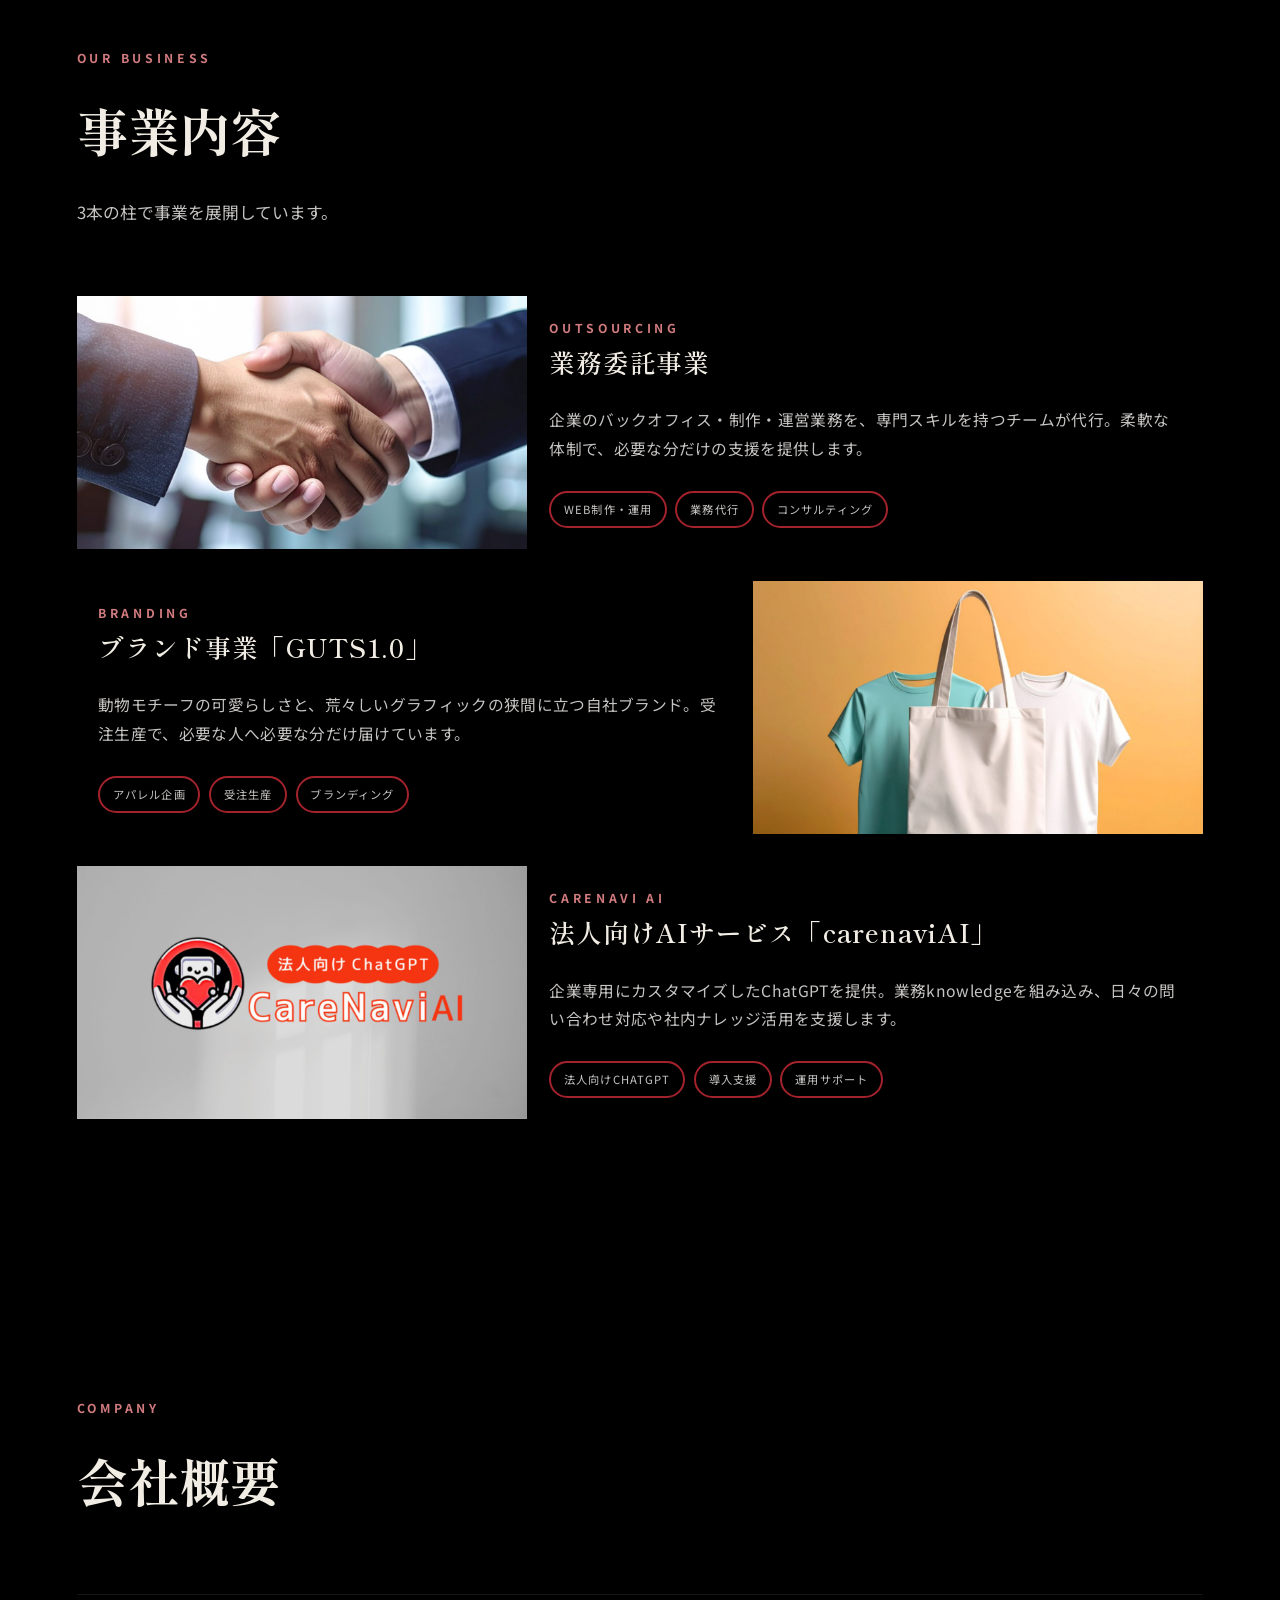
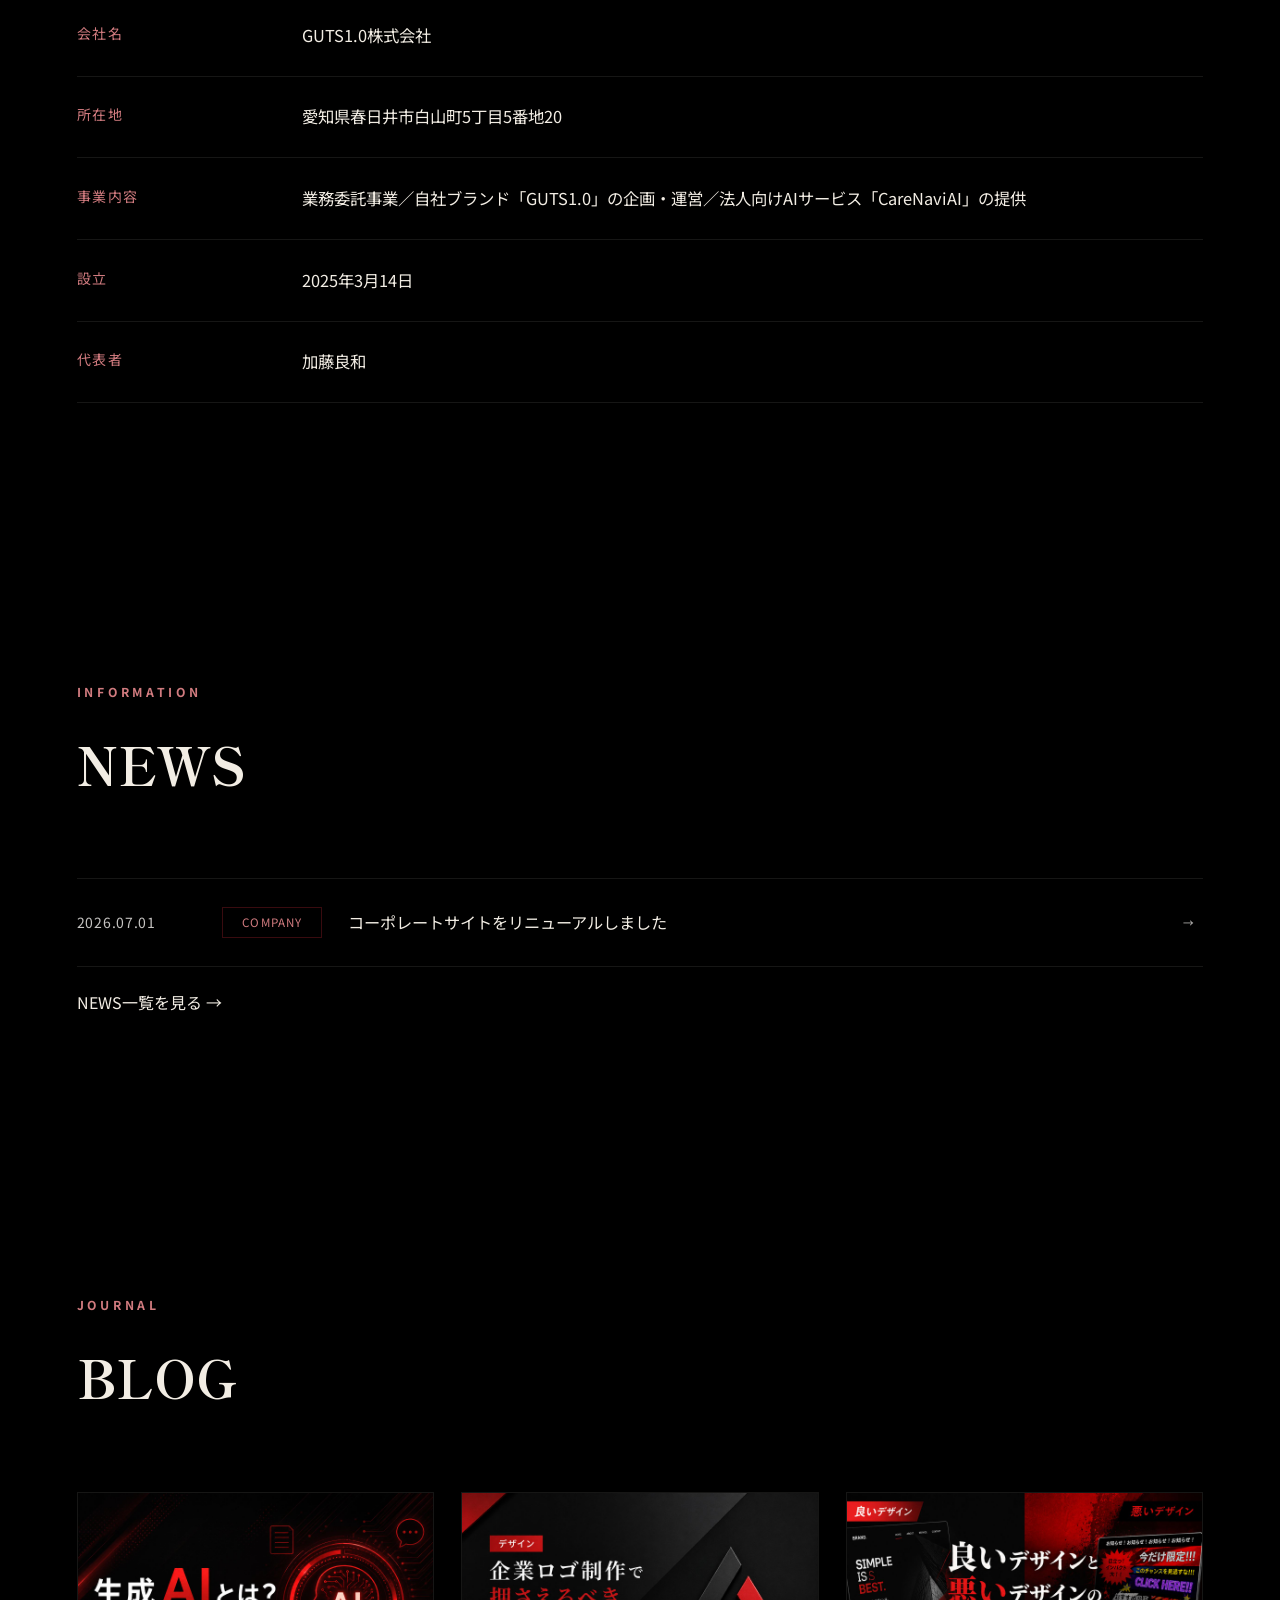
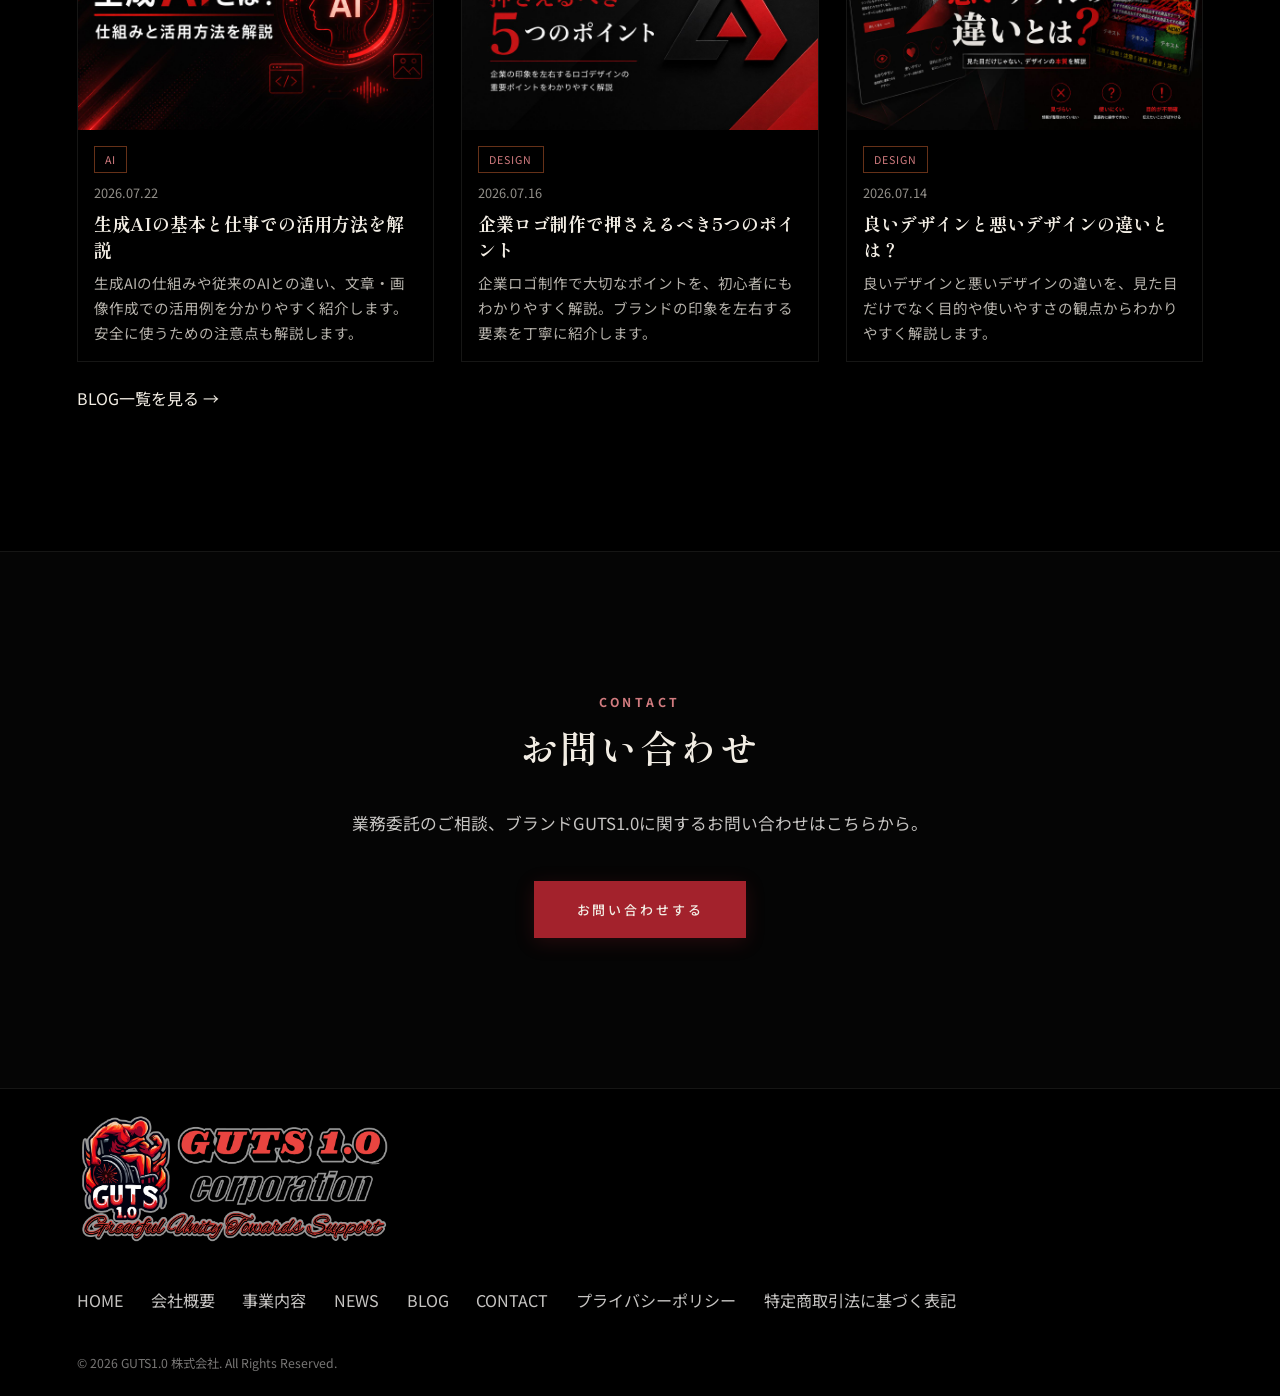
==== commit 31df5693: "修正" ====
--- a/index.html
+++ b/index.html
@@ -1,202 +1,237 @@
-<!DOCTYPE html>
-<html lang="ja">
-
-<head>
-  <meta charset="UTF-8">
-  <meta name="viewport" content="width=device-width, initial-scale=1.0">
-  <title>GUTS1.0 株式会社 | Grateful Unity Towards Support</title>
-  <meta name="description"
-    content="GUTS1.0株式会社は愛知県春日井市の企業です。業務委託事業、自社ブランド「GUTS1.0」、法人向けAIサービス「CareNaviAI」の3事業を展開しています。">
-  <link rel="preconnect" href="https://fonts.googleapis.com">
-  <link
-    href="https://fonts.googleapis.com/css2?family=Cormorant+Garamond:wght@400;500;600&family=Shippori+Mincho:wght@400;600&family=Noto+Sans+JP:wght@300;400;500;700&display=swap"
-    rel="stylesheet">
-  <link rel="stylesheet" href="css/common.css">
-  <link rel="stylesheet" href="css/home.css">
-  <link rel="stylesheet" href="css/blog.css">
-</head>
-
-<body>
-
-  <header id="site-header"></header>
-
-  <div id="loader">
-    <div class="loader-video-wrap">
-      <video id="loaderVideo" src="img/ローディング.mp4" autoplay muted playsinline></video>
-    </div>
-  </div>
-  <section class="hero">
-    <div class="hero-eyebrow">CORPORATE SITE</div>
-    <div class="hero-img">
-      <video class="blur-fade-gif" id="fadeGif" autoplay muted loop playsinline>
-        <source src="img/さぽえるtop.mp4" type="video/mp4">
-      </video>
-      <!-- <img id="fadeGif" class="blur-fade-gif" src="img/example.gif" alt="さぽえる"> -->
-      <img id="fadeImage" class="blur-fade-image" src="img/example.png" alt="文字">
-    </div>
-
-
-    <div class="cta-row">
-      <a href="business.html" class="btn btn-primary">事業内容を見る</a>
-      <a href="https://lin.ee/x7tLXsn" class="btn btn-ghost">お問い合わせ</a>
-    </div>
-  </section>
-
-  <section class="about" id="about">
-    <div class="about-grid">
-      <div class="about-visual fade-up"><img src="img/画像２.png" alt="助け合い"></div>
-      <div class="about-copy">
-        <div class="eyebrow fade-up">ABOUT US</div>
-        <h1 style="font-family:'Zen Antique',serif;font-size:clamp(1.8rem,3.6vw,2.6rem);margin:1.4rem 0 2.6rem;"
-          class="fade-up">
-          感謝から、支えるへ。
-        </h1>
-        <p class="fade-up">
-          <strong>GUTS1.0株式会社</strong>は、企業の課題解決を支える業務委託事業と、自社ブランド「<strong>GUTS1.0</strong>」の運営を軸に活動しています。
-        </p>
-        <p class="fade-up">感謝と団結を力に変え、支える側であり続けること。それが私たちの姿勢です。</p>
-        <div class="g-u-t-s fade-up">
-          <div><b>G</b><small>Grateful</small></div>
-          <div><b>U</b><small>Unity</small></div>
-          <div><b>T</b><small>Towards</small></div>
-          <div><b>S</b><small>Support</small></div>
-        </div>
-      </div>
-    </div>
-  </section>
-
-  <section class="business" id="business">
-    <div class="section-head fade-up">
-      <div class="eyebrow">OUR BUSINESS</div>
-      <h2>事業内容</h2>
-      <p>3本の柱で事業を展開しています。</p>
-    </div>
-    <div class="biz-grid">
-
-      <div class="biz-row fade-up">
-        <div class="biz-image"><img src="img/Business details/outsourcing.jpg" alt="画像"></div>
-        <a class="biz-card reveal" href="business-outsourcing.html">
-          <span class="eyebrow">OUTSOURCING</span>
-          <h3>業務委託事業</h3>
-          <p>企業のバックオフィス・制作・運営業務を、専門スキルを持つチームが代行。柔軟な体制で、必要な分だけの支援を提供します。</p>
-          <div class="biz-tags">
-            <span>Web制作・運用</span>
-            <span>業務代行</span>
-            <span>コンサルティング</span>
-          </div>
-        </a>
-      </div>
-      <div class="biz-row reverse fade-up">
-        <a class="biz-card reveal" href="business-brand.html">
-          <span class="eyebrow">BRANDING</span>
-          <h3>ブランド事業「GUTS1.0」</h3>
-          <p>動物モチーフの可愛らしさと、荒々しいグラフィックの狭間に立つ自社ブランド。受注生産で、必要な人へ必要な分だけ届けています。</p>
-          <div class="biz-tags">
-            <span>アパレル企画</span>
-            <span>受注生産</span>
-            <span>ブランディング</span>
-          </div>
-        </a>
-        <div class="biz-image"><img src="img/Business details/branding.jpg" alt="画像"></div>
-      </div>
-      <div class="biz-row fade-up">
-        <div class="biz-image"><img src="img/Business details/carenaviAi.jpg" alt="画像"></div>
-        <a class="biz-card reveal" href="business-carenaviai.html">
-          <span class="eyebrow">CARENAVI AI</span>
-          <h3>法人向けAIサービス「carenaviAI」</h3>
-          <p>企業専用にカスタマイズしたChatGPTを提供。業務knowledgeを組み込み、日々の問い合わせ対応や社内ナレッジ活用を支援します。</p>
-          <div class="biz-tags">
-            <span>法人向けChatGPT</span>
-            <span>導入支援</span>
-            <span>運用サポート</span>
-          </div>
-        </a>
-      </div>
-
-    </div>
-  </section>
-
-  <section class="overview" id="overview">
-    <div class="section-head fade-up">
-      <div class="eyebrow">COMPANY</div>
-      <h2>会社概要</h2>
-    </div>
-    <dl class="ov-table">
-      <div class="ov-row fade-up">
-        <dt>会社名</dt>
-        <dd>GUTS1.0株式会社</dd>
-      </div>
-      <div class="ov-row fade-up">
-        <dt>所在地</dt>
-        <dd>愛知県春日井市六軒屋町6-146KANBEビル 1F</dd>
-      </div>
-      <div class="ov-row fade-up">
-        <dt>事業内容</dt>
-        <dd>業務委託事業／自社ブランド「GUTS1.0」の企画・運営／法人向けAIサービス「CareNaviAI」の提供</dd>
-      </div>
-      <div class="ov-row fade-up">
-        <dt>設立</dt>
-        <dd>2025年3月14日</dd>
-      </div>
-      <div class="ov-row fade-up">
-        <dt>代表者</dt>
-        <dd>加藤良和</dd>
-      </div>
-    </dl>
-  </section>
-
-  <section class="news" id="news">
-    <div class="section-head fade-up">
-      <div class="eyebrow">INFORMATION</div>
-      <h2>NEWS</h2>
-    </div>
-
-    <div class="news-list" id="top-news-list">
-      <!-- news.json から最新3件が自動表示されます -->
-    </div>
-
-    <a href="news.html" class="fade-up" style="font-size:1.5rem;display:inline-block;margin-top:2rem;">NEWS一覧を見る →</a>
-  </section>
-
-  <section class="blog" id="blog">
-    <div class="section-head fade-up">
-      <div class="eyebrow">JOURNAL</div>
-      <h2>BLOG</h2>
-    </div>
-
-    <div class="blog-grid" id="top-blog-grid">
-      <!-- blog.json から最新3件が自動表示されます -->
-    </div>
-
-    <a href="blog.html" class="fade-up" style="font-size:1.5rem;display:inline-block;margin-top:2rem;">BLOG一覧を見る →</a>
-  </section>
-
-  <section class="band fade-up" id="contact">
-    <video class="bg" autoplay muted playsinline>
-      <source src="img/bg.mp4" type="video/mp4">
-    </video>
-    <div>
-      <div class="eyebrow">CONTACT</div>
-      <h2>お問い合わせ</h2>
-      <p>業務委託のご相談、ブランドGUTS1.0に関するお問い合わせはこちらから。</p>
-      <a href="https://lin.ee/x7tLXsn" class="btn btn-primary">お問い合わせする</a>
-    </div>
-  </section>
-
-  <div class="fixed-cta">
-
-    <div class="sapo-box">
-      <img src="img/sapo.png" alt="さぽえる">
-    </div>
-
-    <a href="https://lin.ee/x7tLXsn" class="btn btn-primary btn-cta">お問い合わせは<br>こちら</a>
-  </div>
-
-  <footer id="site-footer"></footer>
-
-  <script src="js/common.js"></script>
-  <script src="js/top-blog.js"></script>
-  <script src="js/top-news.js"></script>
-</body>
-
+<!DOCTYPE html>
+<html lang="ja">
+
+<head>
+  <meta charset="UTF-8">
+  <meta name="viewport" content="width=device-width, initial-scale=1.0">
+  <title>GUTS1.0 株式会社 | Grateful Unity Towards Support</title>
+  <meta name="description"
+    content="GUTS1.0株式会社は愛知県春日井市の企業です。業務委託事業、自社ブランド「GUTS1.0」、法人向けAIサービス「CareNaviAI」の3事業を展開しています。">
+  <link rel="canonical" href="https://gutskasugaiab.github.io/guts1.0/">
+  <meta property="og:type" content="website">
+  <meta property="og:site_name" content="GUTS1.0 株式会社">
+  <meta property="og:locale" content="ja_JP">
+  <meta property="og:title" content="GUTS1.0 株式会社 | Grateful Unity Towards Support">
+  <meta property="og:description" content="GUTS1.0株式会社は愛知県春日井市の企業です。業務委託事業、自社ブランド「GUTS1.0」、法人向けAIサービス「CareNaviAI」の3事業を展開しています。">
+  <meta property="og:url" content="https://gutskasugaiab.github.io/guts1.0/">
+  <meta property="og:image" content="https://gutskasugaiab.github.io/guts1.0/img/logo.png">
+  <meta name="twitter:card" content="summary_large_image">
+  <meta name="twitter:title" content="GUTS1.0 株式会社 | Grateful Unity Towards Support">
+  <meta name="twitter:description" content="GUTS1.0株式会社は愛知県春日井市の企業です。業務委託事業、自社ブランド「GUTS1.0」、法人向けAIサービス「CareNaviAI」の3事業を展開しています。">
+  <meta name="twitter:image" content="https://gutskasugaiab.github.io/guts1.0/img/logo.png">
+  <link rel="preconnect" href="https://fonts.googleapis.com">
+  <link
+    href="https://fonts.googleapis.com/css2?family=Cormorant+Garamond:wght@400;500;600&family=Shippori+Mincho:wght@400;600&family=Noto+Sans+JP:wght@300;400;500;700&display=swap"
+    rel="stylesheet">
+  <link rel="stylesheet" href="css/common.css">
+  <link rel="stylesheet" href="css/home.css">
+  <link rel="stylesheet" href="css/blog.css">
+  <script type="application/ld+json">
+  {
+    "@context": "https://schema.org",
+    "@type": "Organization",
+    "name": "GUTS1.0株式会社",
+    "alternateName": "GUTS1.0",
+    "url": "https://gutskasugaiab.github.io/guts1.0/",
+    "logo": "https://gutskasugaiab.github.io/guts1.0/img/logo.png",
+    "foundingDate": "2025-03-14",
+    "founder": {
+      "@type": "Person",
+      "name": "加藤良和"
+    },
+    "address": {
+      "@type": "PostalAddress",
+      "addressRegion": "愛知県",
+      "addressLocality": "春日井市",
+      "streetAddress": "白山町5丁目5番地20",
+      "addressCountry": "JP"
+    },
+    "description": "GUTS1.0株式会社は愛知県春日井市の企業です。業務委託事業、自社ブランド「GUTS1.0」、法人向けAIサービス「CareNaviAI」の3事業を展開しています。"
+  }
+  </script>
+</head>
+
+<body>
+
+  <header id="site-header"></header>
+
+  <div id="loader">
+    <div class="loader-video-wrap">
+      <video id="loaderVideo" src="img/ローディング.mp4" autoplay muted playsinline></video>
+    </div>
+  </div>
+  <section class="hero">
+    <div class="hero-eyebrow">CORPORATE SITE</div>
+    <div class="hero-img">
+      <video class="blur-fade-gif" id="fadeGif" autoplay muted loop playsinline>
+        <source src="img/さぽえるtop.mp4" type="video/mp4">
+      </video>
+      <!-- <img id="fadeGif" class="blur-fade-gif" src="img/example.gif" alt="さぽえる"> -->
+      <img id="fadeImage" class="blur-fade-image" src="img/example.png" alt="文字">
+    </div>
+
+
+    <div class="cta-row">
+      <a href="business.html" class="btn btn-primary">事業内容を見る</a>
+      <a href="https://lin.ee/x7tLXsn" class="btn btn-ghost">お問い合わせ</a>
+    </div>
+  </section>
+
+  <section class="about" id="about">
+    <div class="about-grid">
+      <div class="about-visual fade-up"><img src="img/hand.png" alt="助け合い"></div>
+      <div class="about-copy">
+        <div class="eyebrow fade-up">ABOUT US</div>
+        <h1 style="font-family:'Zen Antique',serif;font-size:clamp(1.8rem,3.6vw,2.6rem);margin:1.4rem 0 2.6rem;"
+          class="fade-up">
+          感謝から、支えるへ。
+        </h1>
+        <p class="fade-up">
+          <strong>GUTS1.0株式会社</strong>は、企業の課題解決を支える業務委託事業と、自社ブランド「<strong>GUTS1.0</strong>」の運営を軸に活動しています。
+        </p>
+        <p class="fade-up">感謝と団結を力に変え、支える側であり続けること。それが私たちの姿勢です。</p>
+        <div class="g-u-t-s fade-up">
+          <div><b>G</b><small>Grateful</small></div>
+          <div><b>U</b><small>Unity</small></div>
+          <div><b>T</b><small>Towards</small></div>
+          <div><b>S</b><small>Support</small></div>
+        </div>
+      </div>
+    </div>
+  </section>
+
+  <section class="business" id="business">
+    <div class="section-head fade-up">
+      <div class="eyebrow">OUR BUSINESS</div>
+      <h2>事業内容</h2>
+      <p>3本の柱で事業を展開しています。</p>
+    </div>
+    <div class="biz-grid">
+
+      <div class="biz-row fade-up">
+        <div class="biz-image"><img src="img/Business details/outsourcing.jpg" alt="業務委託事業のイメージ画像"></div>
+        <a class="biz-card reveal" href="business-outsourcing.html">
+          <span class="eyebrow">OUTSOURCING</span>
+          <h3>業務委託事業</h3>
+          <p>企業のバックオフィス・制作・運営業務を、専門スキルを持つチームが代行。柔軟な体制で、必要な分だけの支援を提供します。</p>
+          <div class="biz-tags">
+            <span>Web制作・運用</span>
+            <span>業務代行</span>
+            <span>コンサルティング</span>
+          </div>
+        </a>
+      </div>
+      <div class="biz-row reverse fade-up">
+        <a class="biz-card reveal" href="business-brand.html">
+          <span class="eyebrow">BRANDING</span>
+          <h3>ブランド事業「GUTS1.0」</h3>
+          <p>動物モチーフの可愛らしさと、荒々しいグラフィックの狭間に立つ自社ブランド。受注生産で、必要な人へ必要な分だけ届けています。</p>
+          <div class="biz-tags">
+            <span>アパレル企画</span>
+            <span>受注生産</span>
+            <span>ブランディング</span>
+          </div>
+        </a>
+        <div class="biz-image"><img src="img/Business details/branding.jpg" alt="ブランド事業GUTS1.0のイメージ画像"></div>
+      </div>
+      <div class="biz-row fade-up">
+        <div class="biz-image"><img src="img/Business details/carenaviAi.jpg" alt="法人向けAIサービスcarenaviAIのイメージ画像"></div>
+        <a class="biz-card reveal" href="business-carenaviai.html">
+          <span class="eyebrow">CARENAVI AI</span>
+          <h3>法人向けAIサービス「carenaviAI」</h3>
+          <p>企業専用にカスタマイズしたChatGPTを提供。業務knowledgeを組み込み、日々の問い合わせ対応や社内ナレッジ活用を支援します。</p>
+          <div class="biz-tags">
+            <span>法人向けChatGPT</span>
+            <span>導入支援</span>
+            <span>運用サポート</span>
+          </div>
+        </a>
+      </div>
+
+    </div>
+  </section>
+
+  <section class="overview" id="overview">
+    <div class="section-head fade-up">
+      <div class="eyebrow">COMPANY</div>
+      <h2>会社概要</h2>
+    </div>
+    <dl class="ov-table">
+      <div class="ov-row fade-up">
+        <dt>会社名</dt>
+        <dd>GUTS1.0株式会社</dd>
+      </div>
+      <div class="ov-row fade-up">
+        <dt>所在地</dt>
+        <dd>愛知県春日井市白山町5丁目5番地20</dd>
+      </div>
+      <div class="ov-row fade-up">
+        <dt>事業内容</dt>
+        <dd>業務委託事業／自社ブランド「GUTS1.0」の企画・運営／法人向けAIサービス「CareNaviAI」の提供</dd>
+      </div>
+      <div class="ov-row fade-up">
+        <dt>設立</dt>
+        <dd>2025年3月14日</dd>
+      </div>
+      <div class="ov-row fade-up">
+        <dt>代表者</dt>
+        <dd>加藤良和</dd>
+      </div>
+    </dl>
+  </section>
+
+  <section class="news" id="news">
+    <div class="section-head fade-up">
+      <div class="eyebrow">INFORMATION</div>
+      <h2>NEWS</h2>
+    </div>
+
+    <div class="news-list" id="top-news-list">
+      <!-- news.json から最新3件が自動表示されます -->
+    </div>
+
+    <a href="news.html" class="fade-up" style="font-size:1.5rem;display:inline-block;margin-top:2rem;">NEWS一覧を見る →</a>
+  </section>
+
+  <section class="blog" id="blog">
+    <div class="section-head fade-up">
+      <div class="eyebrow">JOURNAL</div>
+      <h2>BLOG</h2>
+    </div>
+
+    <div class="blog-grid" id="top-blog-grid">
+      <!-- blog.json から最新3件が自動表示されます -->
+    </div>
+
+    <a href="blog.html" class="fade-up" style="font-size:1.5rem;display:inline-block;margin-top:2rem;">BLOG一覧を見る →</a>
+  </section>
+
+  <section class="band fade-up" id="contact">
+    <video class="bg" autoplay muted playsinline>
+      <source src="img/bg.mp4" type="video/mp4">
+    </video>
+    <div>
+      <div class="eyebrow">CONTACT</div>
+      <h2>お問い合わせ</h2>
+      <p>業務委託のご相談、ブランドGUTS1.0に関するお問い合わせはこちらから。</p>
+      <a href="https://lin.ee/x7tLXsn" class="btn btn-primary">お問い合わせする</a>
+    </div>
+  </section>
+
+  <div class="fixed-cta">
+
+    <div class="sapo-box">
+      <img src="img/sapo.png" alt="さぽえる">
+    </div>
+
+    <a href="https://lin.ee/x7tLXsn" class="btn btn-primary btn-cta">お問い合わせは<br>こちら</a>
+  </div>
+
+  <footer id="site-footer"></footer>
+
+  <script src="js/common.js"></script>
+  <script src="js/top-blog.js"></script>
+  <script src="js/top-news.js"></script>
+</body>
+
 </html>
--- a/css/home.css
+++ b/css/home.css
@@ -127,6 +127,14 @@
   justify-content: center;
 }
 
+
+@media (max-width:860px) {
+
+  .hero-img {
+    width: 80vw;
+  }
+}
+
 /* ---- about / mission ---- */
 .about {
   background: var(--paper);
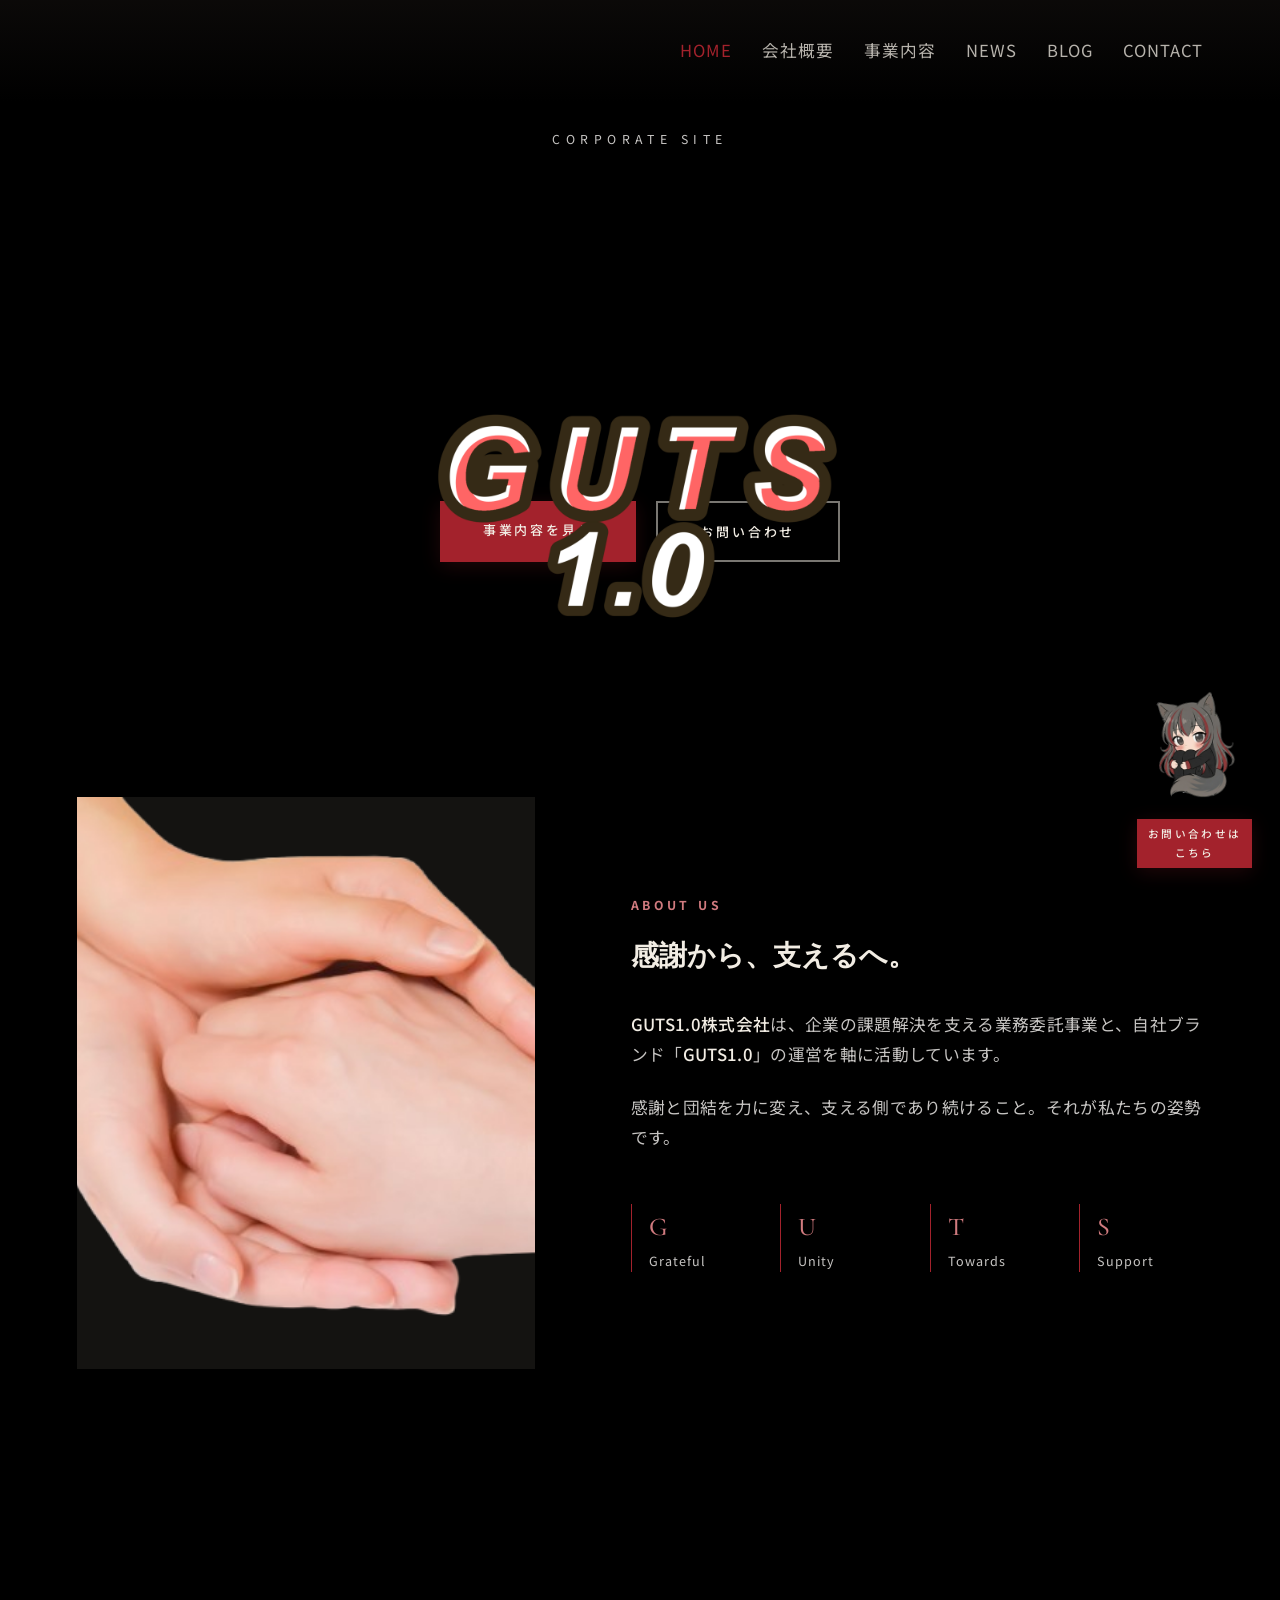
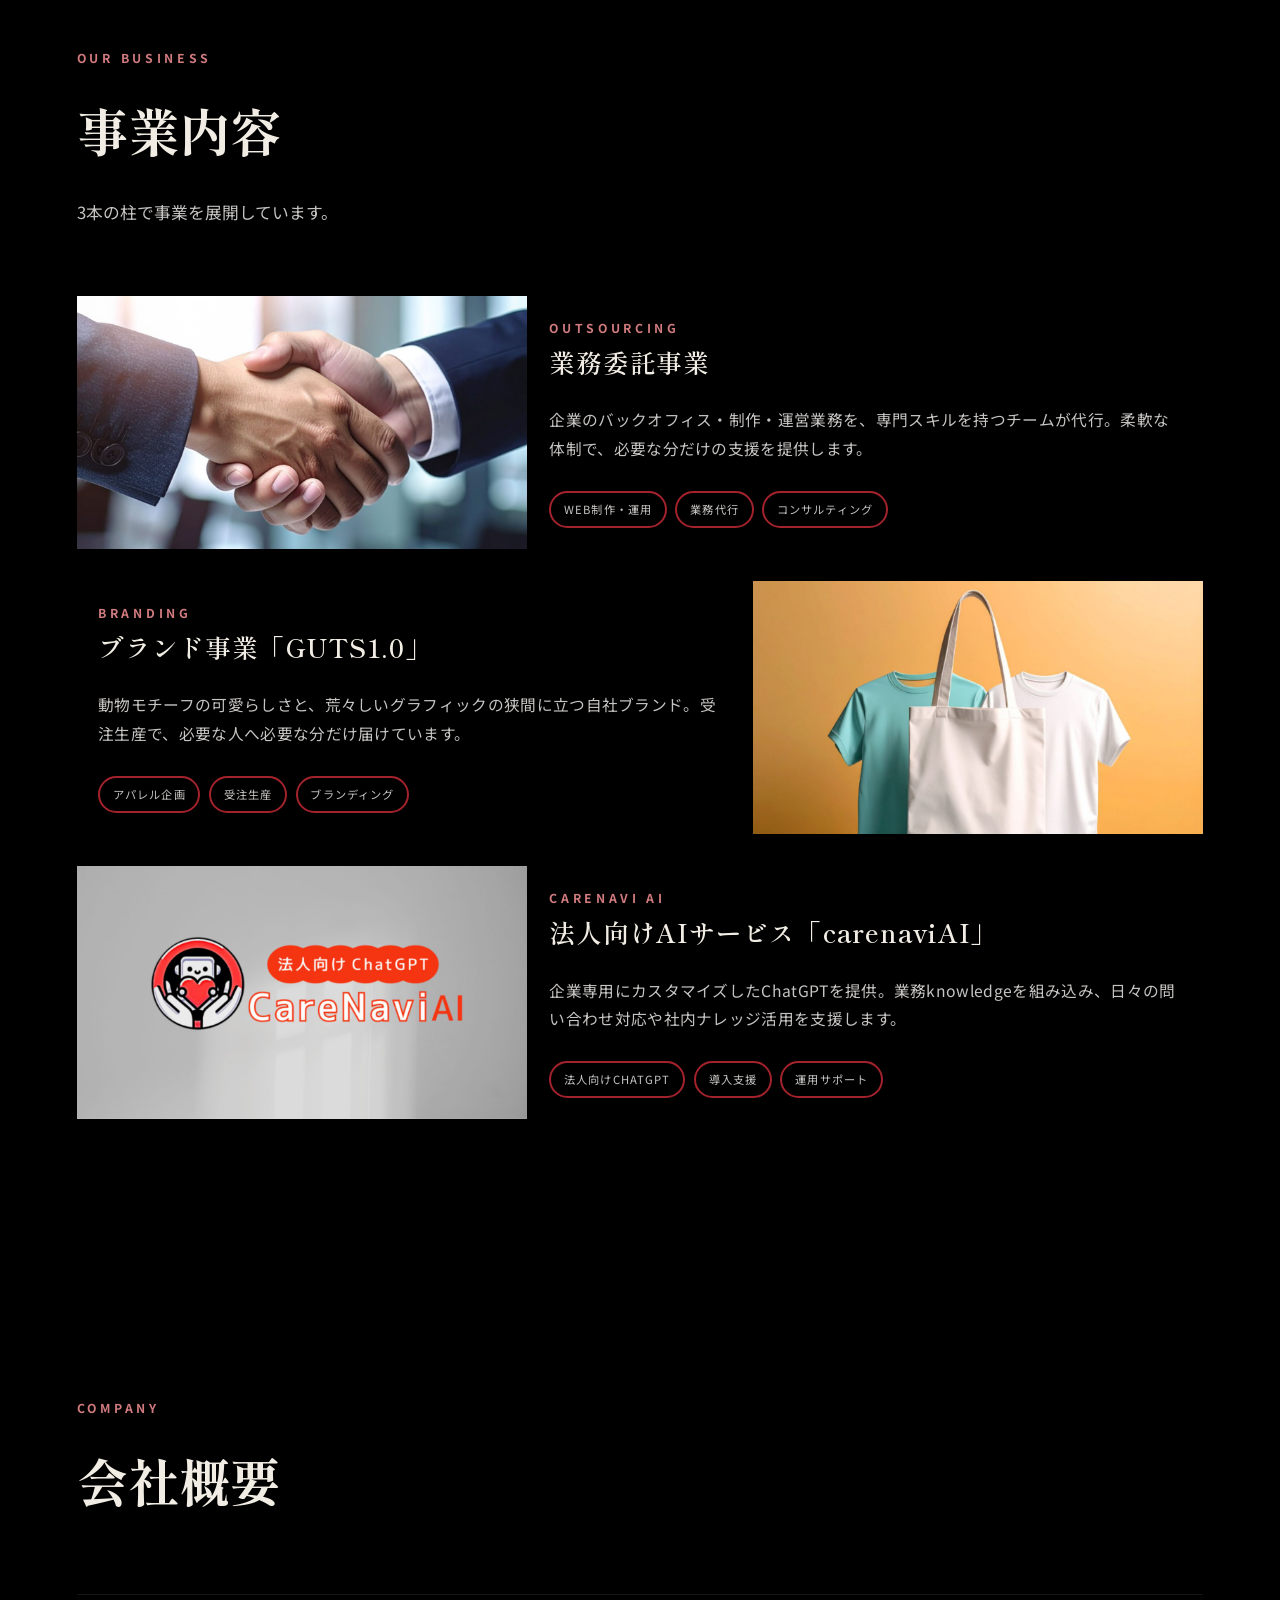
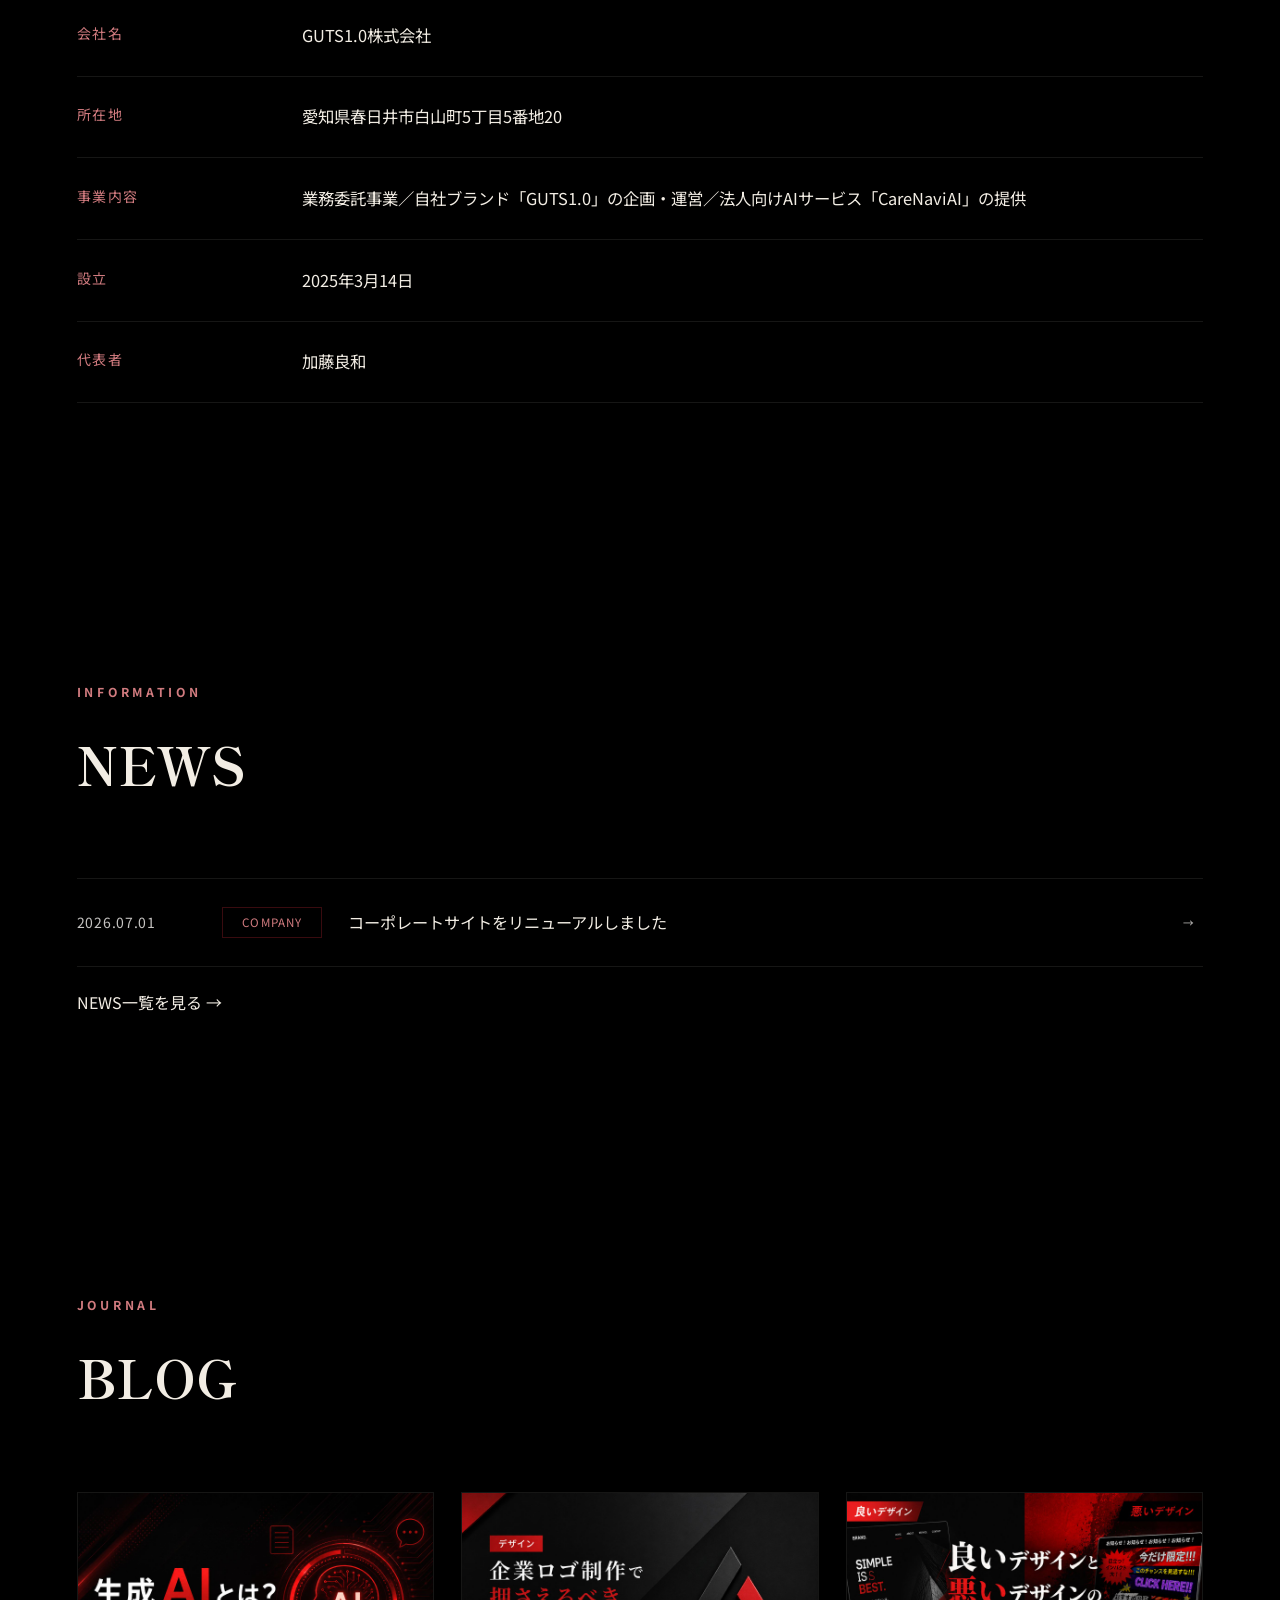
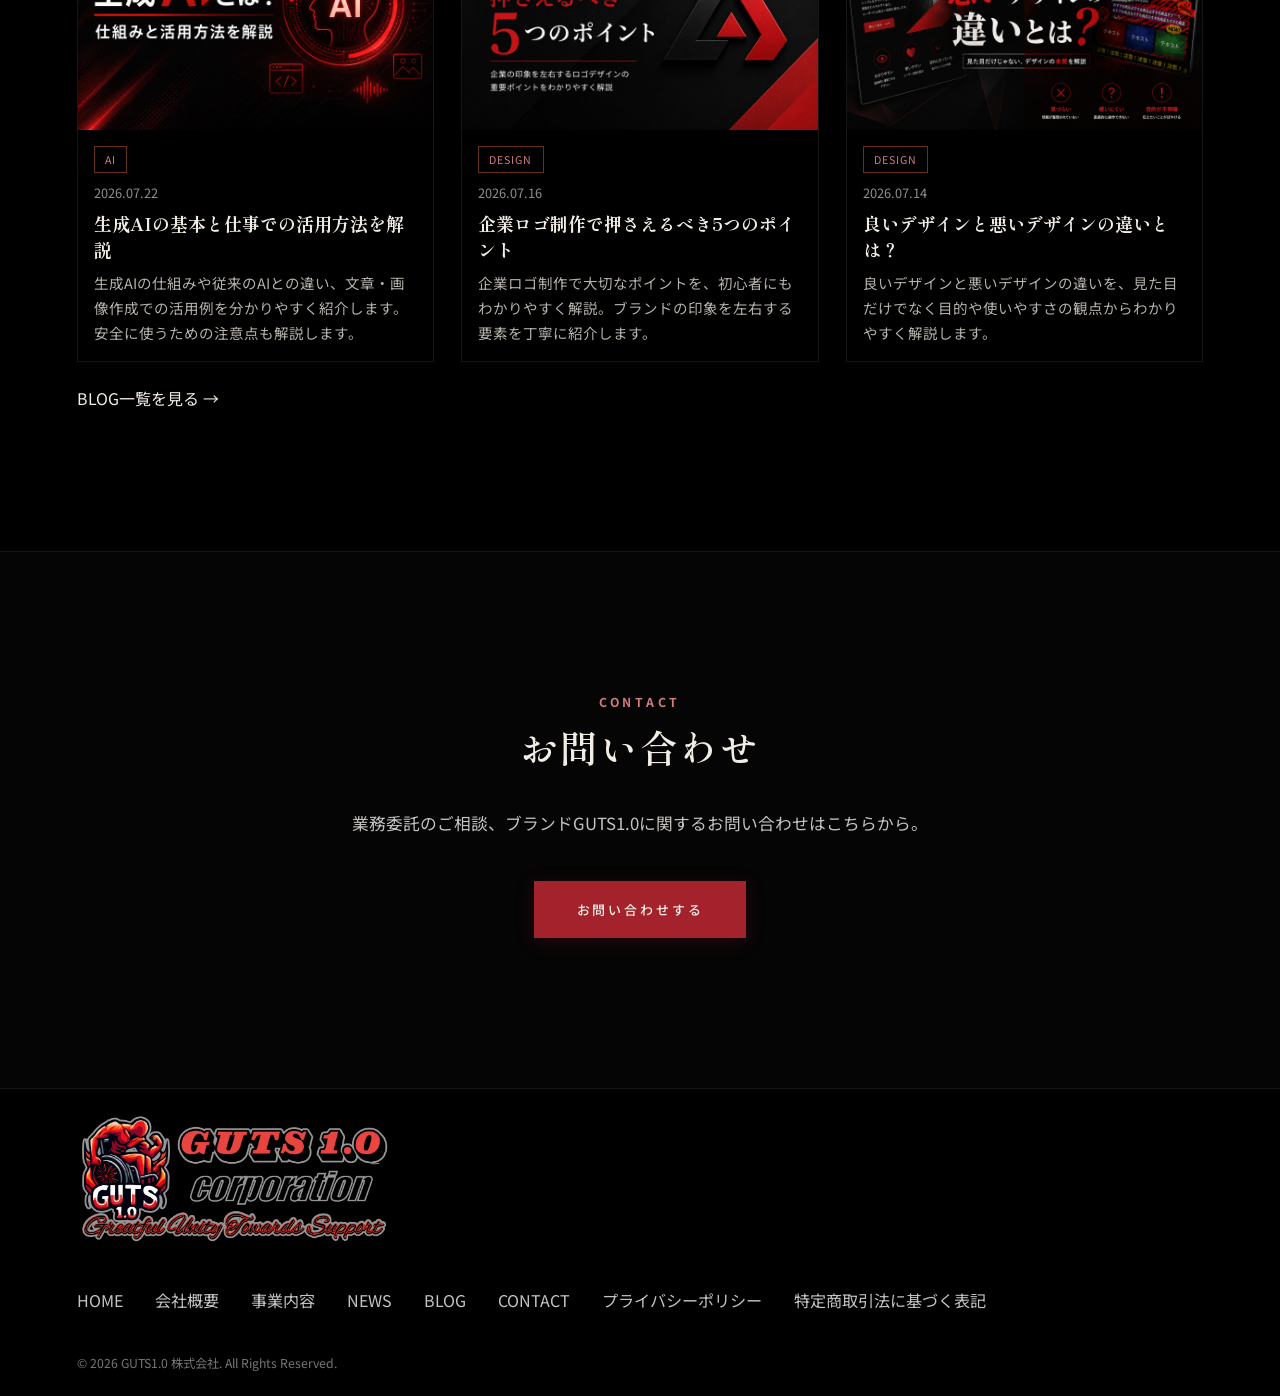
==== commit cfc1c724: "ドメイン対応" ====
--- a/index.html
+++ b/index.html
@@ -7,18 +7,18 @@
   <title>GUTS1.0 株式会社 | Grateful Unity Towards Support</title>
   <meta name="description"
     content="GUTS1.0株式会社は愛知県春日井市の企業です。業務委託事業、自社ブランド「GUTS1.0」、法人向けAIサービス「CareNaviAI」の3事業を展開しています。">
-  <link rel="canonical" href="https://gutskasugaiab.github.io/guts1.0/">
+  <link rel="canonical" href="https://guts1-0.com/">
   <meta property="og:type" content="website">
   <meta property="og:site_name" content="GUTS1.0 株式会社">
   <meta property="og:locale" content="ja_JP">
   <meta property="og:title" content="GUTS1.0 株式会社 | Grateful Unity Towards Support">
   <meta property="og:description" content="GUTS1.0株式会社は愛知県春日井市の企業です。業務委託事業、自社ブランド「GUTS1.0」、法人向けAIサービス「CareNaviAI」の3事業を展開しています。">
-  <meta property="og:url" content="https://gutskasugaiab.github.io/guts1.0/">
-  <meta property="og:image" content="https://gutskasugaiab.github.io/guts1.0/img/logo.png">
+  <meta property="og:url" content="https://guts1-0.com/">
+  <meta property="og:image" content="https://guts1-0.com/img/logo.png">
   <meta name="twitter:card" content="summary_large_image">
   <meta name="twitter:title" content="GUTS1.0 株式会社 | Grateful Unity Towards Support">
   <meta name="twitter:description" content="GUTS1.0株式会社は愛知県春日井市の企業です。業務委託事業、自社ブランド「GUTS1.0」、法人向けAIサービス「CareNaviAI」の3事業を展開しています。">
-  <meta name="twitter:image" content="https://gutskasugaiab.github.io/guts1.0/img/logo.png">
+  <meta name="twitter:image" content="https://guts1-0.com/img/logo.png">
   <link rel="preconnect" href="https://fonts.googleapis.com">
   <link
     href="https://fonts.googleapis.com/css2?family=Cormorant+Garamond:wght@400;500;600&family=Shippori+Mincho:wght@400;600&family=Noto+Sans+JP:wght@300;400;500;700&display=swap"
@@ -32,8 +32,8 @@
     "@type": "Organization",
     "name": "GUTS1.0株式会社",
     "alternateName": "GUTS1.0",
-    "url": "https://gutskasugaiab.github.io/guts1.0/",
-    "logo": "https://gutskasugaiab.github.io/guts1.0/img/logo.png",
+    "url": "https://guts1-0.com/",
+    "logo": "https://guts1-0.com/img/logo.png",
     "foundingDate": "2025-03-14",
     "founder": {
       "@type": "Person",
--- a/css/common.css
+++ b/css/common.css
@@ -3,26 +3,26 @@
 =================================================== */
 
 html {
-    scroll-behavior: smooth;
-    font-size: min(calc(12 / 1440 * 100vw), 12px);
+  scroll-behavior: smooth;
+  font-size: min(calc(12 / 1440 * 100vw), 12px);
 }
 
 @media (max-width: 1024px) {
-    html {
-        font-size: min(calc(12 / 1024 * 100vw), 12px);
-    }
+  html {
+    font-size: min(calc(12 / 1024 * 100vw), 12px);
+  }
 }
 
 @media screen and (max-width: 767px) {
-    html {
-        font-size: min(calc(12 / 767 * 100vw), 12px);
-    }
-}
-
-@media (max-width: 480px) {
-    html {
-        font-size: min(calc(12 / 480 * 100vw), 12px);
-    }
+  html {
+    font-size: min(calc(12 / 767 * 100vw), 12px);
+  }
+}
+
+@media (max-width: 500px) {
+  html {
+    font-size: min(calc(12 / 500 * 100vw), 12px);
+  }
 }
 
 /* @media (max-width: 768px) and (max-height: 500px) {
@@ -32,275 +32,275 @@
 } */
 
 :root {
-    --ink: #0a0a09;
-    --iron: #141311;
-    --blood: #a3222c;
-    --ember: #d17b7f;
-    --bone: #f2ede4;
-    --paper: #000;
-    --smoke: #c6c4c2;
-    --line: rgba(242, 237, 228, .09);
+  --ink: #0a0a09;
+  --iron: #141311;
+  --blood: #a3222c;
+  --ember: #d17b7f;
+  --bone: #f2ede4;
+  --paper: #000;
+  --smoke: #c6c4c2;
+  --line: rgba(242, 237, 228, .09);
 }
 
 * {
-    margin: 0;
-    padding: 0;
-    box-sizing: border-box;
+  margin: 0;
+  padding: 0;
+  box-sizing: border-box;
 }
 
 body {
-    background: var(--paper);
-    color: var(--bone);
-    font-family: "Noto Sans JP", sans-serif;
-    line-height: 1.8;
-    overflow-x: hidden;
-    position: relative;
-    z-index: 0;
+  background: var(--paper);
+  color: var(--bone);
+  font-family: "Noto Sans JP", sans-serif;
+  line-height: 1.8;
+  overflow-x: hidden;
+  position: relative;
+  z-index: 0;
 }
 
 img {
-    max-width: 100%;
-    display: block;
+  max-width: 100%;
+  display: block;
 }
 
 a {
-    color: inherit;
-    text-decoration: none;
+  color: inherit;
+  text-decoration: none;
 }
 
 .eyebrow {
-    font-size: 1.152rem;
-    letter-spacing: .3em;
-    color: var(--ember);
-    text-transform: uppercase;
-    font-weight: 700;
+  font-size: 1.152rem;
+  letter-spacing: .3em;
+  color: var(--ember);
+  text-transform: uppercase;
+  font-weight: 700;
 }
 
 /* ---- header ---- */
 header {
-    position: fixed;
-    top: 0;
-    left: 0;
-    right: 0;
-    z-index: 300;
-
-    display: flex;
-    align-items: center;
-    justify-content: space-between;
-
-    padding: 1rem 6vw;
-
-    background: linear-gradient(180deg,
-            rgba(12, 10, 9, .92),
-            transparent);
-    transition: background .35s ease;
+  position: fixed;
+  top: 0;
+  left: 0;
+  right: 0;
+  z-index: 300;
+
+  display: flex;
+  align-items: center;
+  justify-content: space-between;
+
+  padding: 1rem 6vw;
+
+  background: linear-gradient(180deg,
+      rgba(12, 10, 9, .92),
+      transparent);
+  transition: background .35s ease;
 }
 
 
 /* ナビを開いた時、ヘッダー背景を透明にする */
 header:has(.nav-toggle.open) {
-    background: transparent;
+  background: transparent;
 }
 
 
 .logo-mark {
-    display: flex;
-    align-items: center;
+  display: flex;
+  align-items: center;
 }
 
 .logo-video {
-    height: 7.6rem;
-    width: auto;
-    display: block;
+  height: 7.6rem;
+  width: auto;
+  display: block;
 }
 
 .logo-mark {
-    position: relative;
-    display: inline-block;
-    z-index: 310;
+  position: relative;
+  display: inline-block;
+  z-index: 310;
 }
 
 .logo-video,
 .logo-image {
-    opacity: 0;
-    transition: opacity 0.6s ease;
+  opacity: 0;
+  transition: opacity 0.6s ease;
 }
 
 .logo-image {
-    height: 7.6rem;
-    position: absolute;
-    top: 0;
-    left: 0;
+  height: 7.6rem;
+  position: absolute;
+  top: 0;
+  left: 0;
 }
 
 .logo-video.visible,
 .logo-image.visible {
-    opacity: 1;
+  opacity: 1;
 }
 
 nav.nav-desktop {
-    display: flex;
-    gap: 2.4vw;
-    font-size: 1.56rem;
-    letter-spacing: .05em;
+  display: flex;
+  gap: 2.4vw;
+  font-size: 1.56rem;
+  letter-spacing: .05em;
 }
 
 nav.nav-desktop a {
-    opacity: .75;
-    transition: opacity .25s, color .25s;
+  opacity: .75;
+  transition: opacity .25s, color .25s;
 }
 
 nav.nav-desktop a:hover {
-    opacity: 1;
-    color: var(--ember);
+  opacity: 1;
+  color: var(--ember);
 }
 
 nav.nav-desktop a.active {
-    opacity: 1;
-    color: var(--blood);
+  opacity: 1;
+  color: var(--blood);
 }
 
 /* ハンバーガー */
 .nav-toggle {
-    display: none;
-    flex-direction: column;
-    justify-content: center;
-    gap: .6rem;
-    width: 4.4rem;
-    height: 4.4rem;
-    background: none;
-    border: none;
-    cursor: pointer;
-    padding: 0;
-    position: relative;
-    z-index: 310;
+  display: none;
+  flex-direction: column;
+  justify-content: center;
+  gap: .6rem;
+  width: 4.4rem;
+  height: 4.4rem;
+  background: none;
+  border: none;
+  cursor: pointer;
+  padding: 0;
+  position: relative;
+  z-index: 310;
 }
 
 .nav-toggle span {
-    display: block;
-    width: 100%;
-    height: 1px;
-    background: var(--bone);
-    transition: transform .3s ease, opacity .3s ease;
+  display: block;
+  width: 100%;
+  height: 1px;
+  background: var(--bone);
+  transition: transform .3s ease, opacity .3s ease;
 }
 
 .nav-toggle.open span:nth-child(1) {
-    transform: translateY(.7rem) rotate(45deg);
+  transform: translateY(.7rem) rotate(45deg);
 }
 
 .nav-toggle.open span:nth-child(2) {
-    opacity: 0;
+  opacity: 0;
 }
 
 .nav-toggle.open span:nth-child(3) {
-    transform: translateY(-.7rem) rotate(-45deg);
+  transform: translateY(-.7rem) rotate(-45deg);
 }
 
 .nav-mobile {
-    position: fixed;
-    inset: 0;
-
-    width: 100%;
-    height: 100dvh;
-
-    box-sizing: border-box;
-
-    background: var(--paper);
-
-    z-index: 200;
-
-    opacity: 0;
-    visibility: hidden;
-
-    /* flexを使わない */
-    display: block;
-
-    /* ナビ全体をスクロール */
-    overflow-x: hidden;
-    overflow-y: auto;
-
-    -webkit-overflow-scrolling: touch;
-
-    /* 上側の余白 */
-    padding-top: 10rem;
-    padding-right: 2rem;
-    padding-bottom: 6rem;
-    padding-left: 2rem;
+  position: fixed;
+  inset: 0;
+
+  width: 100%;
+  height: 100dvh;
+
+  box-sizing: border-box;
+
+  background: var(--paper);
+
+  z-index: 200;
+
+  opacity: 0;
+  visibility: hidden;
+
+  /* flexを使わない */
+  display: block;
+
+  /* ナビ全体をスクロール */
+  overflow-x: hidden;
+  overflow-y: auto;
+
+  -webkit-overflow-scrolling: touch;
+
+  /* 上側の余白 */
+  padding-top: 10rem;
+  padding-right: 2rem;
+  padding-bottom: 6rem;
+  padding-left: 2rem;
 }
 
 .nav-mobile.open {
-    opacity: 1;
-    visibility: visible;
+  opacity: 1;
+  visibility: visible;
 }
 
 .nav-mobile nav {
-    display: flex;
-    flex-direction: column;
-
-    align-items: center;
-
-    gap: 3.2rem;
-
-    width: 100%;
-    max-width: 100%;
-
-    box-sizing: border-box;
-
-    /* nav側に余計な位置調整をしない */
-    margin: 0;
-    padding: 0;
+  display: flex;
+  flex-direction: column;
+
+  align-items: center;
+
+  gap: 3.2rem;
+
+  width: 100%;
+  max-width: 100%;
+
+  box-sizing: border-box;
+
+  /* nav側に余計な位置調整をしない */
+  margin: 0;
+  padding: 0;
 }
 
 .nav-mobile nav a {
-    font-family: "Shippori Mincho", serif;
-    font-size: 2.2rem;
-    letter-spacing: .1em;
-    color: var(--bone);
+  font-family: "Shippori Mincho", serif;
+  font-size: 2.2rem;
+  letter-spacing: .1em;
+  color: var(--bone);
 }
 
 .nav-mobile nav a.active {
-    color: var(--blood);
+  color: var(--blood);
 }
 
 
 /* ---- buttons ---- */
 .btn {
-    margin: 0 0 1rem;
-    padding: 1.6rem 4rem;
-    font-size: 1.216rem;
-    letter-spacing: .22em;
-    text-transform: uppercase;
-    font-weight: 500;
-    border-radius: 0;
-    transition: transform .25s, box-shadow .25s, background .25s, color .25s, border-color .25s;
-    display: inline-block;
-    text-align: center;
+  margin: 0 0 1rem;
+  padding: 1.6rem 4rem;
+  font-size: 1.216rem;
+  letter-spacing: .22em;
+  text-transform: uppercase;
+  font-weight: 500;
+  border-radius: 0;
+  transition: transform .25s, box-shadow .25s, background .25s, color .25s, border-color .25s;
+  display: inline-block;
+  text-align: center;
 }
 
 .btn-primary {
-    background: var(--blood);
-    color: var(--bone);
-    box-shadow: 0 4px 20px rgba(163, 34, 44, .2);
+  background: var(--blood);
+  color: var(--bone);
+  box-shadow: 0 4px 20px rgba(163, 34, 44, .2);
 }
 
 .btn-primary:hover {
-    transform: translateY(-2px);
-    box-shadow: 0 8px 26px rgba(163, 34, 44, .35);
-    background: var(--ember);
+  transform: translateY(-2px);
+  box-shadow: 0 8px 26px rgba(163, 34, 44, .35);
+  background: var(--ember);
 }
 
 .btn-ghost {
-    border: 2px solid rgba(242, 237, 228, .5);
-    color: var(--bone);
+  border: 2px solid rgba(242, 237, 228, .5);
+  color: var(--bone);
 }
 
 .btn-ghost:hover {
-    border-color: var(--blood);
-    color: var(--ember);
+  border-color: var(--blood);
+  color: var(--ember);
 }
 
 .contact-cta {
-    width: 17rem;
+  width: 17rem;
 }
 
 /* ---- section shell (トップの各セクション共通) ---- */
@@ -312,272 +312,272 @@
 
 
 .bg-video {
-    position: absolute;
-    top: 0;
-    right: 0;
-    width: 50%;
-    height: auto;
-    z-index: -1;
-    object-fit: cover;
+  position: absolute;
+  top: 0;
+  right: 0;
+  width: 50%;
+  height: auto;
+  z-index: -1;
+  object-fit: cover;
 }
 
 .bg-video-btm {
-    position: absolute;
-    bottom: 0;
-    left: 0;
-    width: 50%;
-    height: auto;
-    z-index: -1;
-    object-fit: cover;
-    opacity: 0;
-    transition: opacity 1s ease;
+  position: absolute;
+  bottom: 0;
+  left: 0;
+  width: 50%;
+  height: auto;
+  z-index: -1;
+  object-fit: cover;
+  opacity: 0;
+  transition: opacity 1s ease;
 }
 
 .bg-video-btm.visible {
-    opacity: 1;
+  opacity: 1;
 }
 
 .main-content {
-    position: relative;
-    z-index: 0;
+  position: relative;
+  z-index: 0;
 }
 
 section {
-    padding: 13rem 6vw;
-    position: relative;
+  padding: 13rem 6vw;
+  position: relative;
 }
 
 .section-head {
-    max-width: 64rem;
-    margin-bottom: 6.4rem;
+  max-width: 64rem;
+  margin-bottom: 6.4rem;
 }
 
 .section-head h2 {
-    font-family: "Shippori Mincho", serif;
-    font-size: clamp(3.2rem, 4vw, 4.8rem);
-    margin-top: 1.4rem;
-    color: var(--bone);
+  font-family: "Shippori Mincho", serif;
+  font-size: clamp(3.2rem, 4vw, 4.8rem);
+  margin-top: 1.4rem;
+  color: var(--bone);
 }
 
 .section-head p {
-    margin-top: 2rem;
-    color: var(--smoke);
-    font-size: 1.568rem;
-    max-width: 52ch;
+  margin-top: 2rem;
+  color: var(--smoke);
+  font-size: 1.568rem;
+  max-width: 52ch;
 }
 
 /* ---- sub page header（下層ページ共通） ---- */
 .page-header {
-    padding: 17rem 6vw 7rem;
-    border-bottom: 1px solid var(--line);
+  padding: 17rem 6vw 7rem;
+  border-bottom: 1px solid var(--line);
 
 }
 
 .breadcrumb {
-    font-size: 1.248rem;
-    color: var(--smoke);
-    letter-spacing: .04em;
-    margin-bottom: 2rem;
+  font-size: 1.248rem;
+  color: var(--smoke);
+  letter-spacing: .04em;
+  margin-bottom: 2rem;
 }
 
 .breadcrumb a {
-    color: var(--smoke);
-    transition: color .25s;
+  color: var(--smoke);
+  transition: color .25s;
 }
 
 .breadcrumb a:hover {
-    color: var(--ember);
+  color: var(--ember);
 }
 
 .page-header h1 {
-    font-family: "Shippori Mincho", serif;
-    font-size: clamp(3.52rem, 5vw, 5.76rem);
+  font-family: "Shippori Mincho", serif;
+  font-size: clamp(3.52rem, 5vw, 5.76rem);
 }
 
 .page-header .eyebrow {
-    margin-bottom: 1.6rem;
+  margin-bottom: 1.6rem;
 }
 
 .page-lead {
-    color: var(--smoke);
-    margin-top: 2.2rem;
-    max-width: 56ch;
-    font-size: 1.6rem;
+  color: var(--smoke);
+  margin-top: 2.2rem;
+  max-width: 56ch;
+  font-size: 1.6rem;
 }
 
 /* ---- content blocks（下層ページ本文共通） ---- */
 .content {
-    padding: 3rem 6vw;
+  padding: 3rem 6vw;
 }
 
 .content-narrow {
-    max-width: 96rem;
-    margin: 0 auto;
+  max-width: 96rem;
+  margin: 0 auto;
 }
 
 .content h2 {
-    font-family: "Shippori Mincho", serif;
-    font-size: 3.52rem;
-    margin: 6rem 0 2.2rem;
+  font-family: "Shippori Mincho", serif;
+  font-size: 3.52rem;
+  margin: 6rem 0 2.2rem;
 }
 
 
 .content h2:first-child {
-    margin-top: 0;
+  margin-top: 0;
 }
 
 .content h3 {
-    font-family: "Shippori Mincho", serif;
-    color: var(--smoke);
-    font-size: clamp(2.56rem, 1.5vw, 3.52rem);
-    margin: 0 0 2.2rem;
+  font-family: "Shippori Mincho", serif;
+  color: var(--smoke);
+  font-size: clamp(2.56rem, 1.5vw, 3.52rem);
+  margin: 0 0 2.2rem;
 }
 
 .content p {
-    color: var(--smoke);
-    margin-bottom: 1.8rem;
-    font-size: 1.568rem;
+  color: var(--smoke);
+  margin-bottom: 1.8rem;
+  font-size: 1.568rem;
 }
 
 .content ul {
-    margin: 0 0 2.4rem 1.2em;
-    color: var(--smoke);
+  margin: 0 0 2.4rem 1.2em;
+  color: var(--smoke);
 }
 
 .content li {
-    margin-bottom: 1rem;
+  margin-bottom: 1rem;
 }
 
 .content strong {
-    color: var(--bone);
+  color: var(--bone);
 }
 
 /* ---- 会社概要テーブル（index / company で共用） ---- */
 .ov-table {
-    border-top: 1px solid var(--line);
+  border-top: 1px solid var(--line);
 }
 
 .ov-row {
-    display: grid;
-    grid-template-columns: 200px 1fr;
-    gap: 2.4rem;
-    padding: 2.4rem 0;
-    border-bottom: 1px solid var(--line);
+  display: grid;
+  grid-template-columns: 200px 1fr;
+  gap: 2.4rem;
+  padding: 2.4rem 0;
+  border-bottom: 1px solid var(--line);
 }
 
 .ov-row dt {
-    color: var(--ember);
-    font-size: 1.312rem;
-    letter-spacing: .1em;
-    text-transform: uppercase;
+  color: var(--ember);
+  font-size: 1.312rem;
+  letter-spacing: .1em;
+  text-transform: uppercase;
 }
 
 .ov-row dd {
-    color: var(--bone);
-    font-size: 1.536rem;
+  color: var(--bone);
+  font-size: 1.536rem;
 }
 
 /* ---- ニュースリスト（index / news で共用） ---- */
 .news-list {
-    border-top: 1px solid var(--line);
+  border-top: 1px solid var(--line);
 }
 
 .news-item {
-    display: grid;
-    grid-template-columns: 120px 100px 1fr 20px;
-    gap: 2.4rem;
-    align-items: center;
-    padding: 2.6rem 0;
-    border-bottom: 1px solid var(--line);
-    transition: padding-left .3s, background .3s;
+  display: grid;
+  grid-template-columns: 120px 100px 1fr 20px;
+  gap: 2.4rem;
+  align-items: center;
+  padding: 2.6rem 0;
+  border-bottom: 1px solid var(--line);
+  transition: padding-left .3s, background .3s;
 }
 
 .news-item:hover {
-    padding-left: 1.4rem;
-    background: rgba(163, 34, 44, .05);
+  padding-left: 1.4rem;
+  background: rgba(163, 34, 44, .05);
 }
 
 .news-item time {
-    color: var(--smoke);
-    font-size: 1.312rem;
-    letter-spacing: .05em;
+  color: var(--smoke);
+  font-size: 1.312rem;
+  letter-spacing: .05em;
 }
 
 .news-item .tag {
-    font-size: 1.088rem;
-    letter-spacing: .1em;
-    text-transform: uppercase;
-    color: var(--ember);
-    border: 1px solid rgba(163, 34, 44, .35);
-    padding: 0.4rem 1rem;
-    text-align: center;
+  font-size: 1.088rem;
+  letter-spacing: .1em;
+  text-transform: uppercase;
+  color: var(--ember);
+  border: 1px solid rgba(163, 34, 44, .35);
+  padding: 0.4rem 1rem;
+  text-align: center;
 }
 
 .news-item p {
-    color: var(--bone);
-    font-size: 1.52rem;
+  color: var(--bone);
+  font-size: 1.52rem;
 }
 
 .news-item .arrow {
-    color: var(--smoke);
-    transition: transform .3s, color .3s;
+  color: var(--smoke);
+  transition: transform .3s, color .3s;
 }
 
 .news-item:hover .arrow {
-    transform: translateX(6px);
-    color: var(--ember);
+  transform: translateX(6px);
+  color: var(--ember);
 }
 
 /* ---- footer ---- */
 footer {
-    padding: 2rem 6vw;
-    border-top: 1px solid var(--line);
-    display: flex;
-    justify-content: space-between;
-    align-items: flex-end;
-    flex-wrap: wrap;
-    gap: 3rem;
+  padding: 2rem 6vw;
+  border-top: 1px solid var(--line);
+  display: flex;
+  justify-content: space-between;
+  align-items: flex-end;
+  flex-wrap: wrap;
+  gap: 3rem;
 }
 
 .foot-brand {
-    display: inline-block;
+  display: inline-block;
 }
 
 .foot-brand img {
-    height: 13rem;
-    width: auto;
-    display: block;
+  height: 13rem;
+  width: auto;
+  display: block;
 }
 
 .foot-tag {
-    color: var(--smoke);
-    font-size: 1.28rem;
-    margin-top: 0.8rem;
-    letter-spacing: .05em;
+  color: var(--smoke);
+  font-size: 1.28rem;
+  margin-top: 0.8rem;
+  letter-spacing: .05em;
 }
 
 .foot-links {
-    display: flex;
-    gap: 2.6rem;
-    font-size: 1.512rem;
-    flex-wrap: wrap;
+  display: flex;
+  gap: 3rem;
+  font-size: 1.512rem;
+  flex-wrap: wrap;
 }
 
 .foot-links a {
-    color: var(--smoke);
-    transition: color .25s;
+  color: var(--smoke);
+  transition: color .25s;
 }
 
 .foot-links a:hover {
-    color: var(--ember);
+  color: var(--ember);
 }
 
 .foot-copy {
-    width: 100%;
-    color: var(--smoke);
-    font-size: 1.152rem;
-    margin-top: 0.5rem;
-    opacity: .6;
+  width: 100%;
+  color: var(--smoke);
+  font-size: 1.152rem;
+  margin-top: 0.5rem;
+  opacity: .6;
 }
 
 /* =========================
@@ -585,126 +585,139 @@
 ========================= */
 
 .fade-up {
+  opacity: 0;
+  transform: translateY(60px);
+  filter: blur(8px);
+  transition:
+    opacity 1.4s cubic-bezier(0.22, 1, 0.36, 1),
+    transform 1.4s cubic-bezier(0.22, 1, 0.36, 1),
+    filter 1.4s cubic-bezier(0.22, 1, 0.36, 1);
+}
+
+.fade-up.show {
+  opacity: 1;
+  transform: translateY(0);
+  filter: blur(0);
+}
+
+.sp-br {
+  display: none;
+}
+
+/* 右下固定 */
+.fixed-cta {
+  position: fixed;
+  right: 2rem;
+  bottom: 2rem;
+  z-index: 999;
+  display: flex;
+  flex-direction: column;
+  align-items: center;
+  gap: 1rem;
+  position: fixed;
+  z-index: 50;
+  transition: bottom 0.3s ease;
+  left: auto;
+  /* ←これ重要（中央防止） */
+  transform: none;
+  animation: fadeInUp 0.8s ease;
+}
+
+@keyframes fadeInUp {
+  from {
     opacity: 0;
-    transform: translateY(60px);
-    filter: blur(8px);
-    transition:
-        opacity 1.4s cubic-bezier(0.22, 1, 0.36, 1),
-        transform 1.4s cubic-bezier(0.22, 1, 0.36, 1),
-        filter 1.4s cubic-bezier(0.22, 1, 0.36, 1);
-}
-
-.fade-up.show {
+    transform: translateY(40px);
+  }
+
+  to {
     opacity: 1;
     transform: translateY(0);
-    filter: blur(0);
-}
-
-.sp-br {
-    display: none;
-}
-
-/* 右下固定 */
-.fixed-cta {
-    position: fixed;
-    right: 2rem;
-    bottom: 2rem;
-    z-index: 999;
-    display: flex;
-    flex-direction: column;
-    align-items: center;
-    gap: 1rem;
-    position: fixed;
-    z-index: 50;
-    transition: bottom 0.3s ease;
-    left: auto;
-    /* ←これ重要（中央防止） */
-    transform: none;
-    animation: fadeInUp 0.8s ease;
-}
-
-@keyframes fadeInUp {
-    from {
-        opacity: 0;
-        transform: translateY(40px);
-    }
-
-    to {
-        opacity: 1;
-        transform: translateY(0);
-    }
+  }
 }
 
 .btn-cta {
-    padding: 0.5rem 1rem;
-    text-align: center;
-    font-size: 1rem;
+  padding: 0.5rem 1rem;
+  text-align: center;
+  font-size: 1rem;
 }
 
 /* さぽえるボックス */
 .sapo-box {
-    padding: 1rem;
-    border-radius: 1rem;
-    text-align: center;
+  padding: 1rem;
+  border-radius: 1rem;
+  text-align: center;
 }
 
 /* さぽえる画像 */
 .sapo-box img {
-    width: 10rem;
-    height: auto;
+  width: 10rem;
+  height: auto;
+  display: block;
+}
+
+@media (prefers-reduced-motion:reduce) {
+  .reveal {
+    transition: none;
+    opacity: 1;
+    transform: none;
+  }
+
+  html {
+    scroll-behavior: auto;
+  }
+}
+
+/* ---- responsive（共通） ---- */
+@media (max-width:767px) {
+  nav.nav-desktop {
+    display: none;
+  }
+
+  .nav-toggle {
+    display: flex;
+  }
+
+  section {
+    padding: 9rem 6vw;
+  }
+
+  .ov-row {
+    grid-template-columns: 1fr;
+    gap: 0.6rem;
+  }
+
+  .news-item {
+    grid-template-columns: 80px 1fr 16px;
+  }
+
+  .news-item .tag {
+    display: none;
+  }
+
+  .pc-br {
+    display: none;
+  }
+
+  .sp-br {
     display: block;
-}
-
-@media (prefers-reduced-motion:reduce) {
-    .reveal {
-        transition: none;
-        opacity: 1;
-        transform: none;
-    }
-
-    html {
-        scroll-behavior: auto;
-    }
-}
-
-/* ---- responsive（共通） ---- */
-@media (max-width:860px) {
-    nav.nav-desktop {
-        display: none;
-    }
-
-    .nav-toggle {
-        display: flex;
-    }
-
-    section {
-        padding: 9rem 6vw;
-    }
-
-    .ov-row {
-        grid-template-columns: 1fr;
-        gap: 0.6rem;
-    }
-
-    .news-item {
-        grid-template-columns: 80px 1fr 16px;
-    }
-
-    .news-item .tag {
-        display: none;
-    }
-
-    .pc-br {
-        display: none;
-    }
-
-    .sp-br {
-        display: block;
-    }
-
-    /* さぽえる画像 */
-    .sapo-box img {
-        width: 8rem;
-
-    }
-}
+  }
+
+  /* さぽえる画像 */
+  .sapo-box img {
+    width: 8rem;
+
+  }
+
+
+}
+
+@media (max-width:500px) {
+
+  /* フッターロゴをSPでは中央寄せ */
+  .foot-logo-row {
+    width: 100%;
+    display: flex;
+    justify-content: center;
+  }
+
+}
--- a/css/home.css
+++ b/css/home.css
@@ -50,7 +50,7 @@
 }
 
 
-@media (max-width:860px) {
+@media (max-width:767px) {
 
   .loader-video-wrap video {
     width: 90%;
@@ -128,7 +128,7 @@
 }
 
 
-@media (max-width:860px) {
+@media (max-width:767px) {
 
   .hero-img {
     width: 80vw;
@@ -185,7 +185,7 @@
 }
 
 /* ---- responsive ---- */
-@media (max-width:768px) {
+@media (max-width:767px) {
   .about-grid {
     grid-template-columns: 1fr 1fr;
     gap: 2rem;
--- a/css/blog.css
+++ b/css/blog.css
@@ -34,13 +34,13 @@
   gap: 2.5rem;
 }
 
-@media (max-width: 900px) {
+@media (max-width: 767px) {
   .blog-grid {
     grid-template-columns: repeat(2, 1fr);
   }
 }
 
-@media (max-width: 600px) {
+@media (max-width: 500px) {
   .blog-grid {
     grid-template-columns: 1fr;
   }
@@ -178,4 +178,4 @@
   aspect-ratio: 16 / 9;
   object-fit: cover;
   margin-bottom: 2.5rem;
-}+}
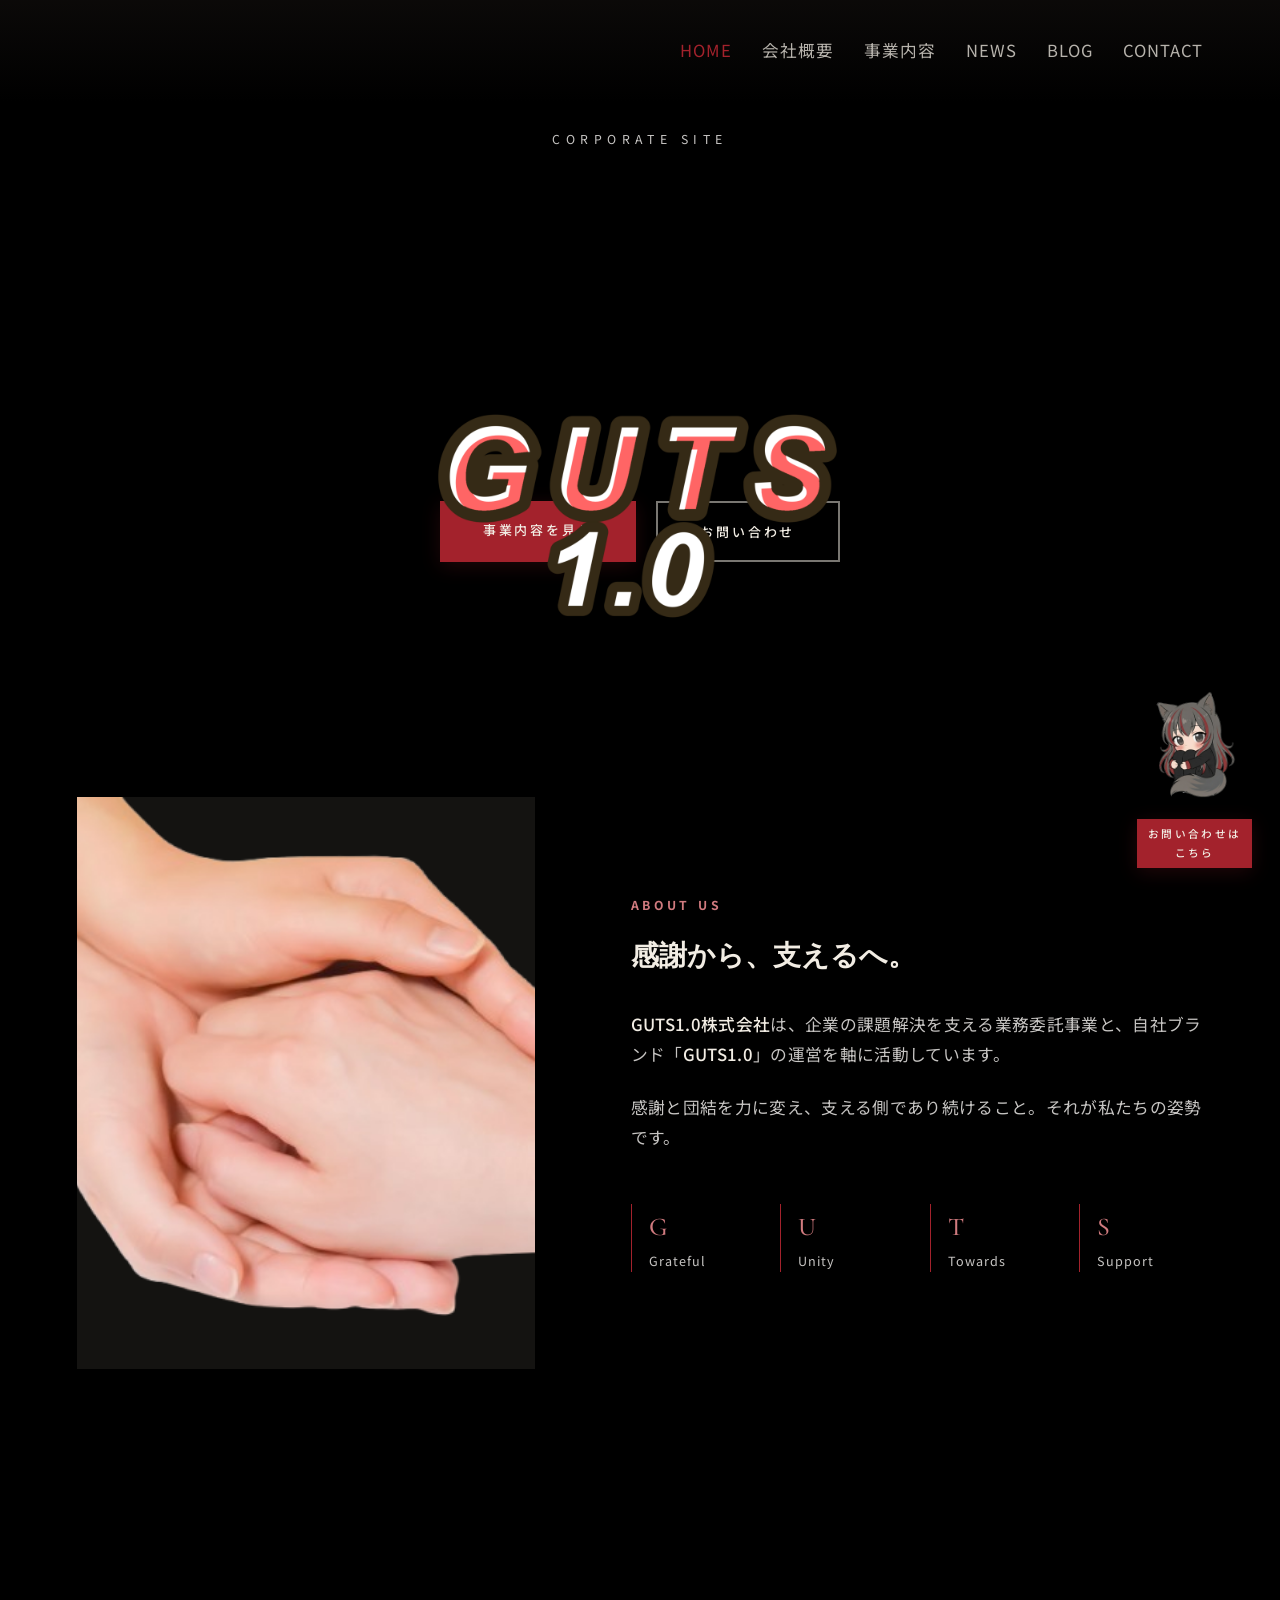
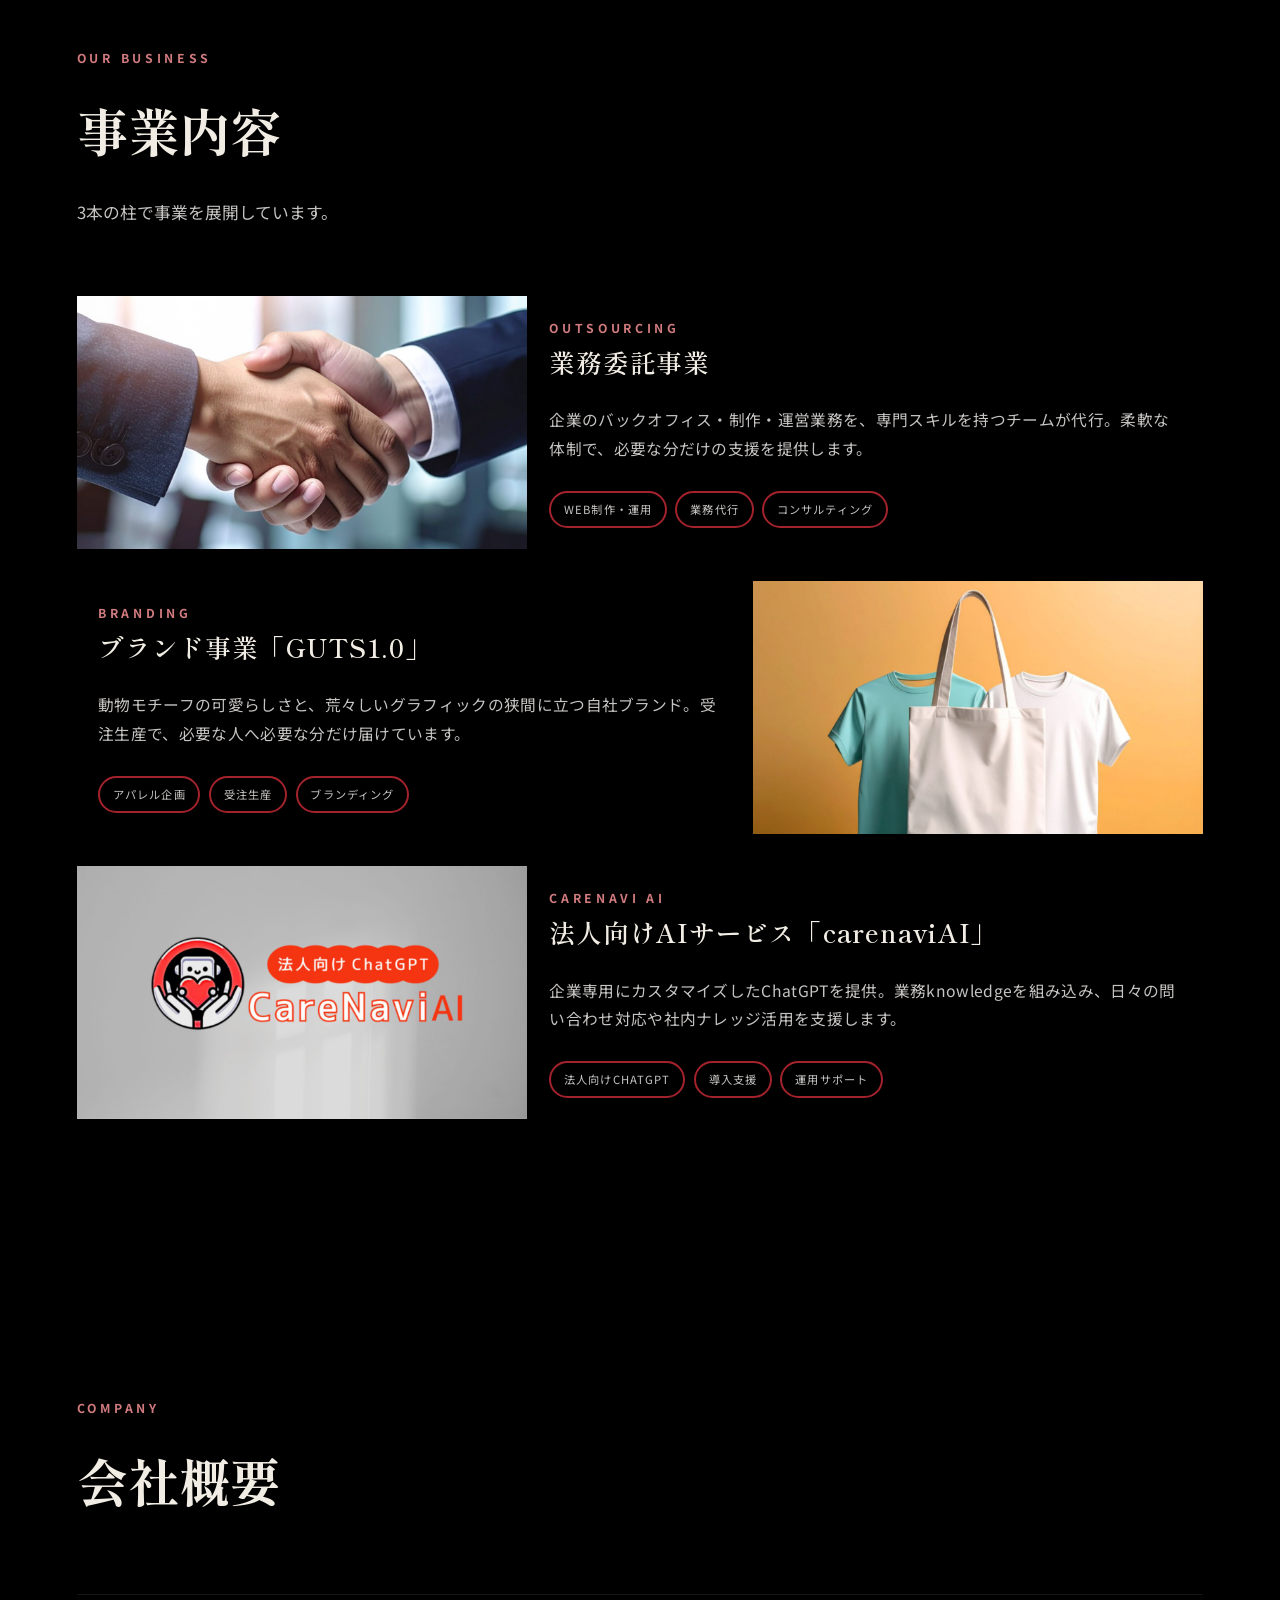
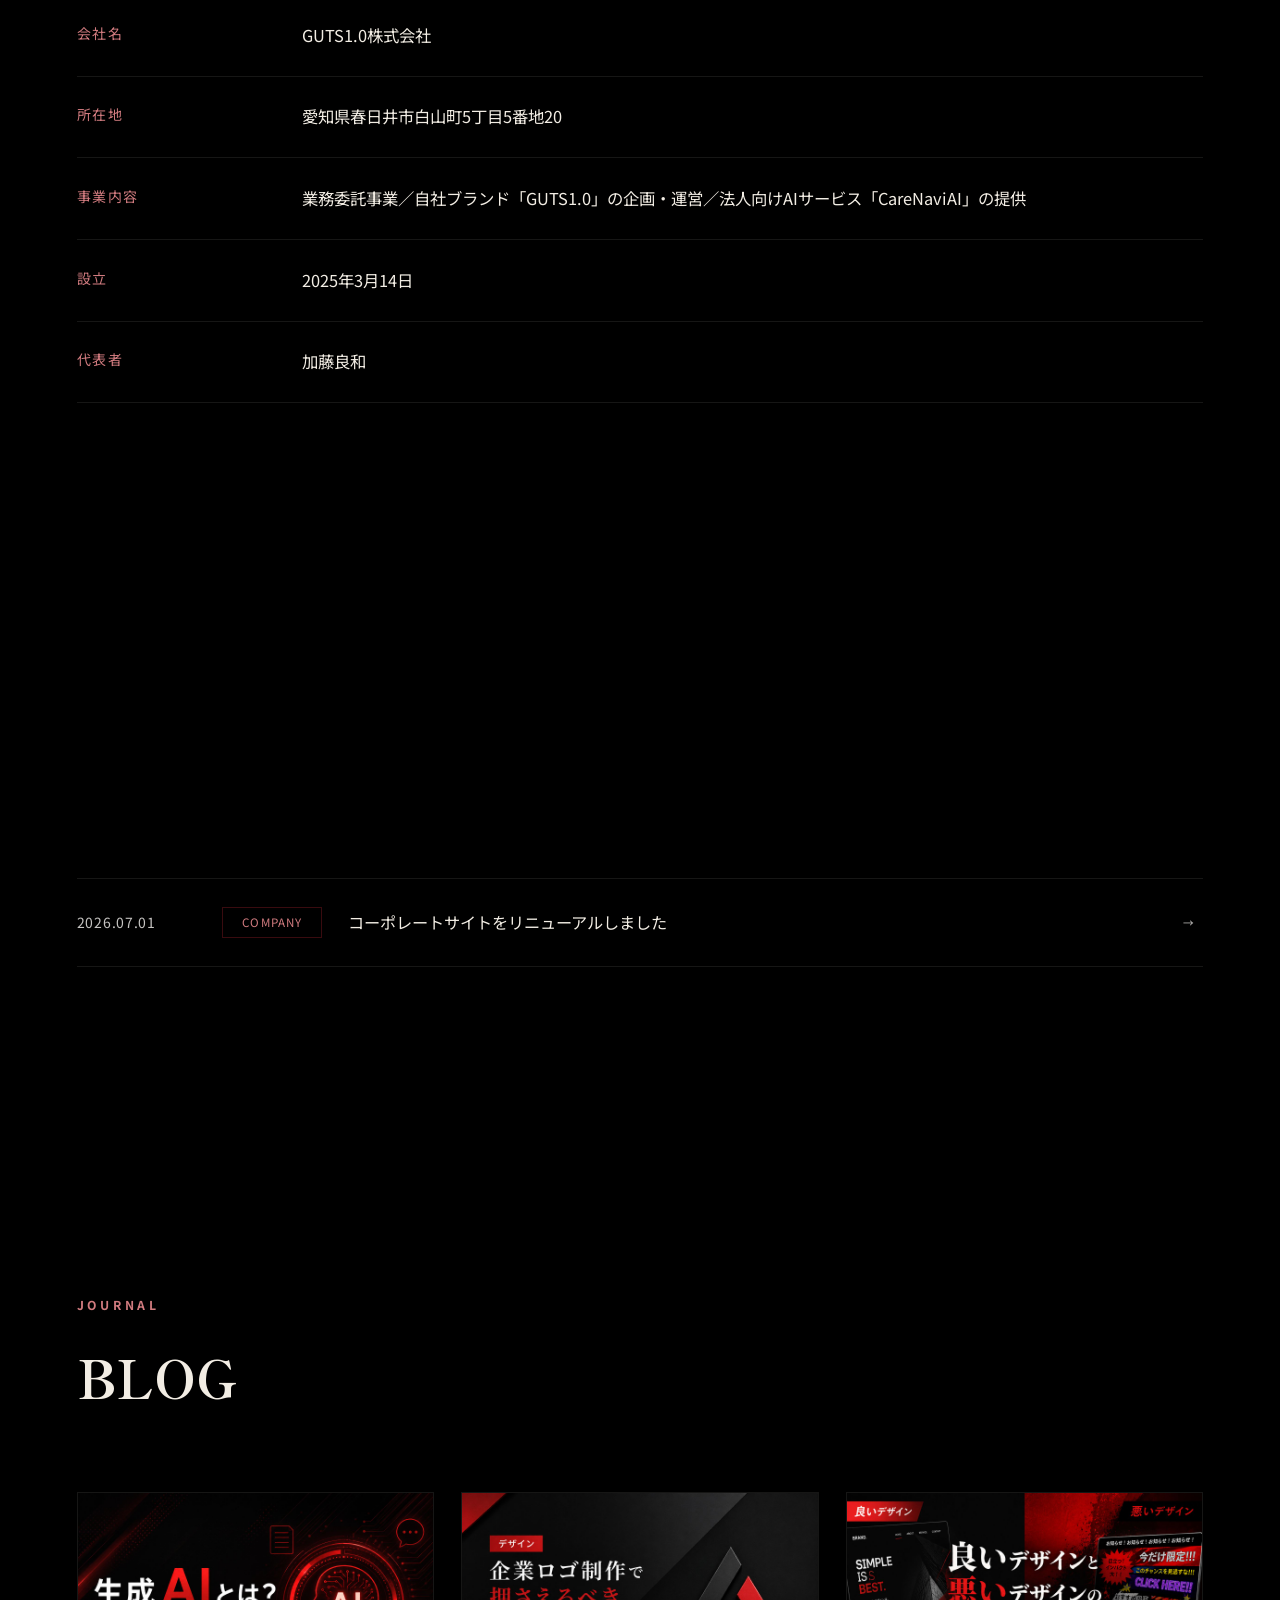
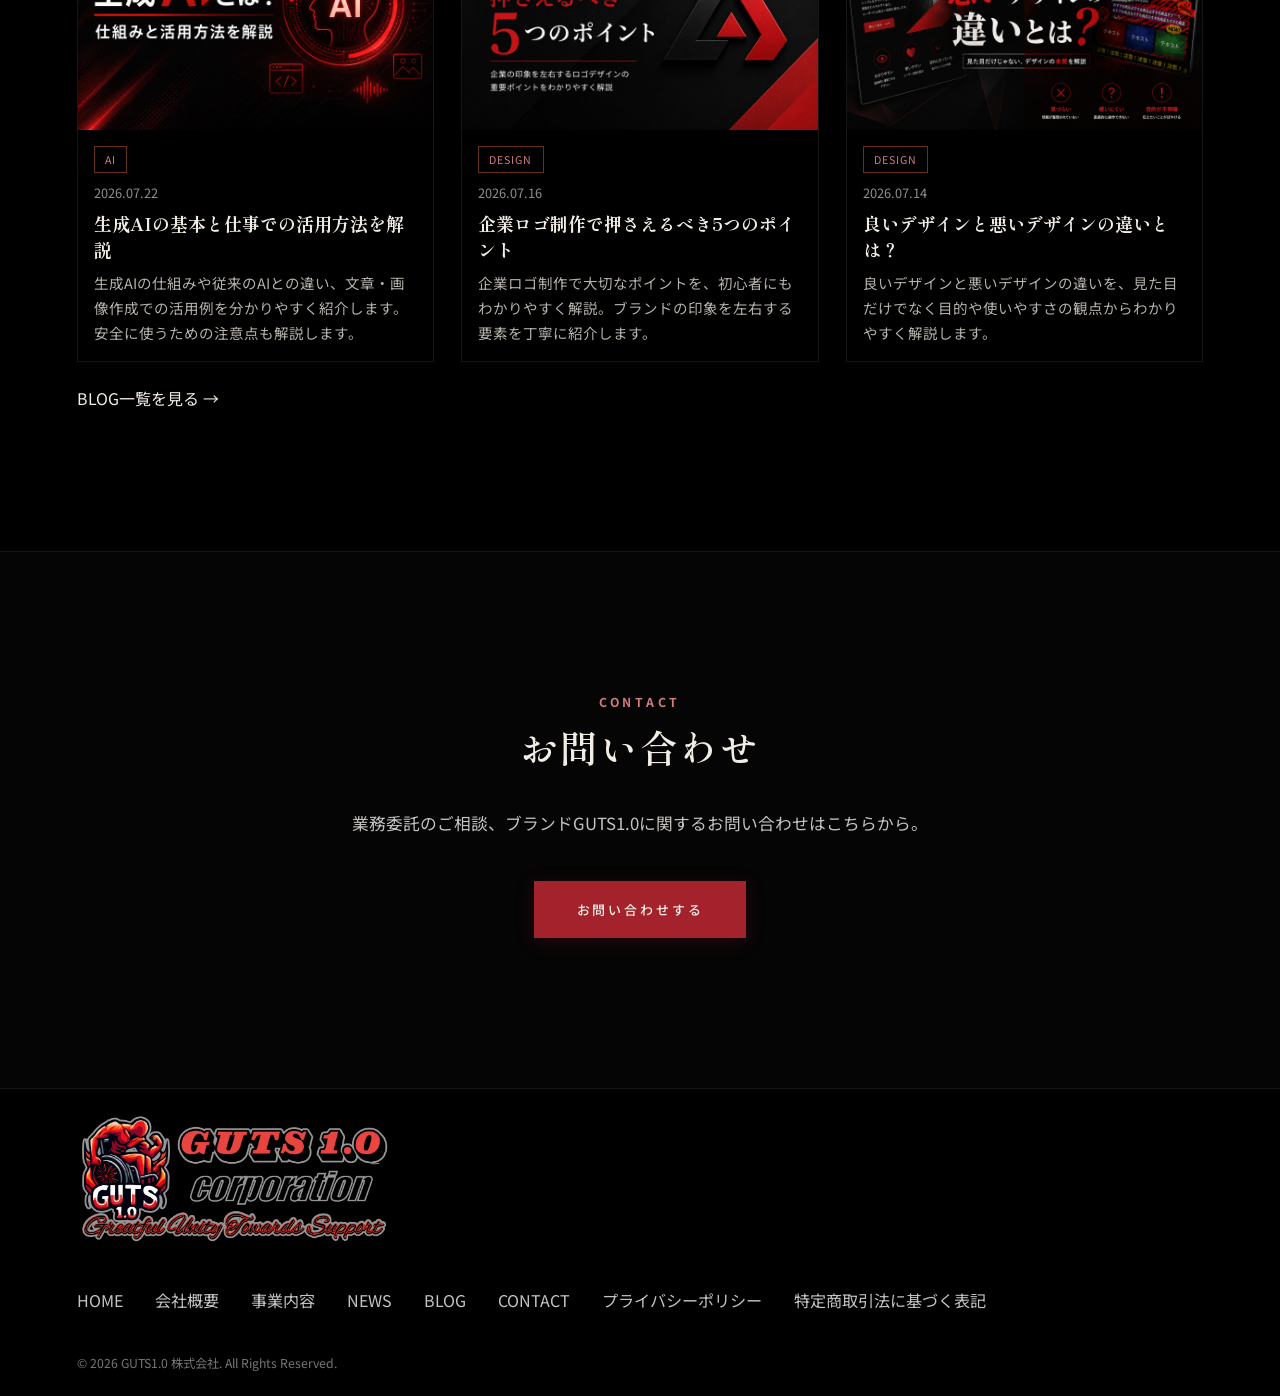
==== commit e8cbd133: "favicon追加" ====
--- a/index.html
+++ b/index.html
@@ -5,6 +5,11 @@
   <meta charset="UTF-8">
   <meta name="viewport" content="width=device-width, initial-scale=1.0">
   <title>GUTS1.0 株式会社 | Grateful Unity Towards Support</title>
+  <link rel="icon" type="image/x-icon" href="/img/favicon/favicon.ico">
+  <link rel="icon" type="image/png" sizes="32x32" href="/img/favicon/favicon-32x32.png">
+  <link rel="icon" type="image/png" sizes="16x16" href="/img/favicon/favicon-16x16.png">
+  <link rel="apple-touch-icon" sizes="180x180" href="/img/favicon/apple-touch-icon.png">
+  <link rel="manifest" href="/img/favicon/site.webmanifest">
   <meta name="description"
     content="GUTS1.0株式会社は愛知県春日井市の企業です。業務委託事業、自社ブランド「GUTS1.0」、法人向けAIサービス「CareNaviAI」の3事業を展開しています。">
   <link rel="canonical" href="https://guts1-0.com/">
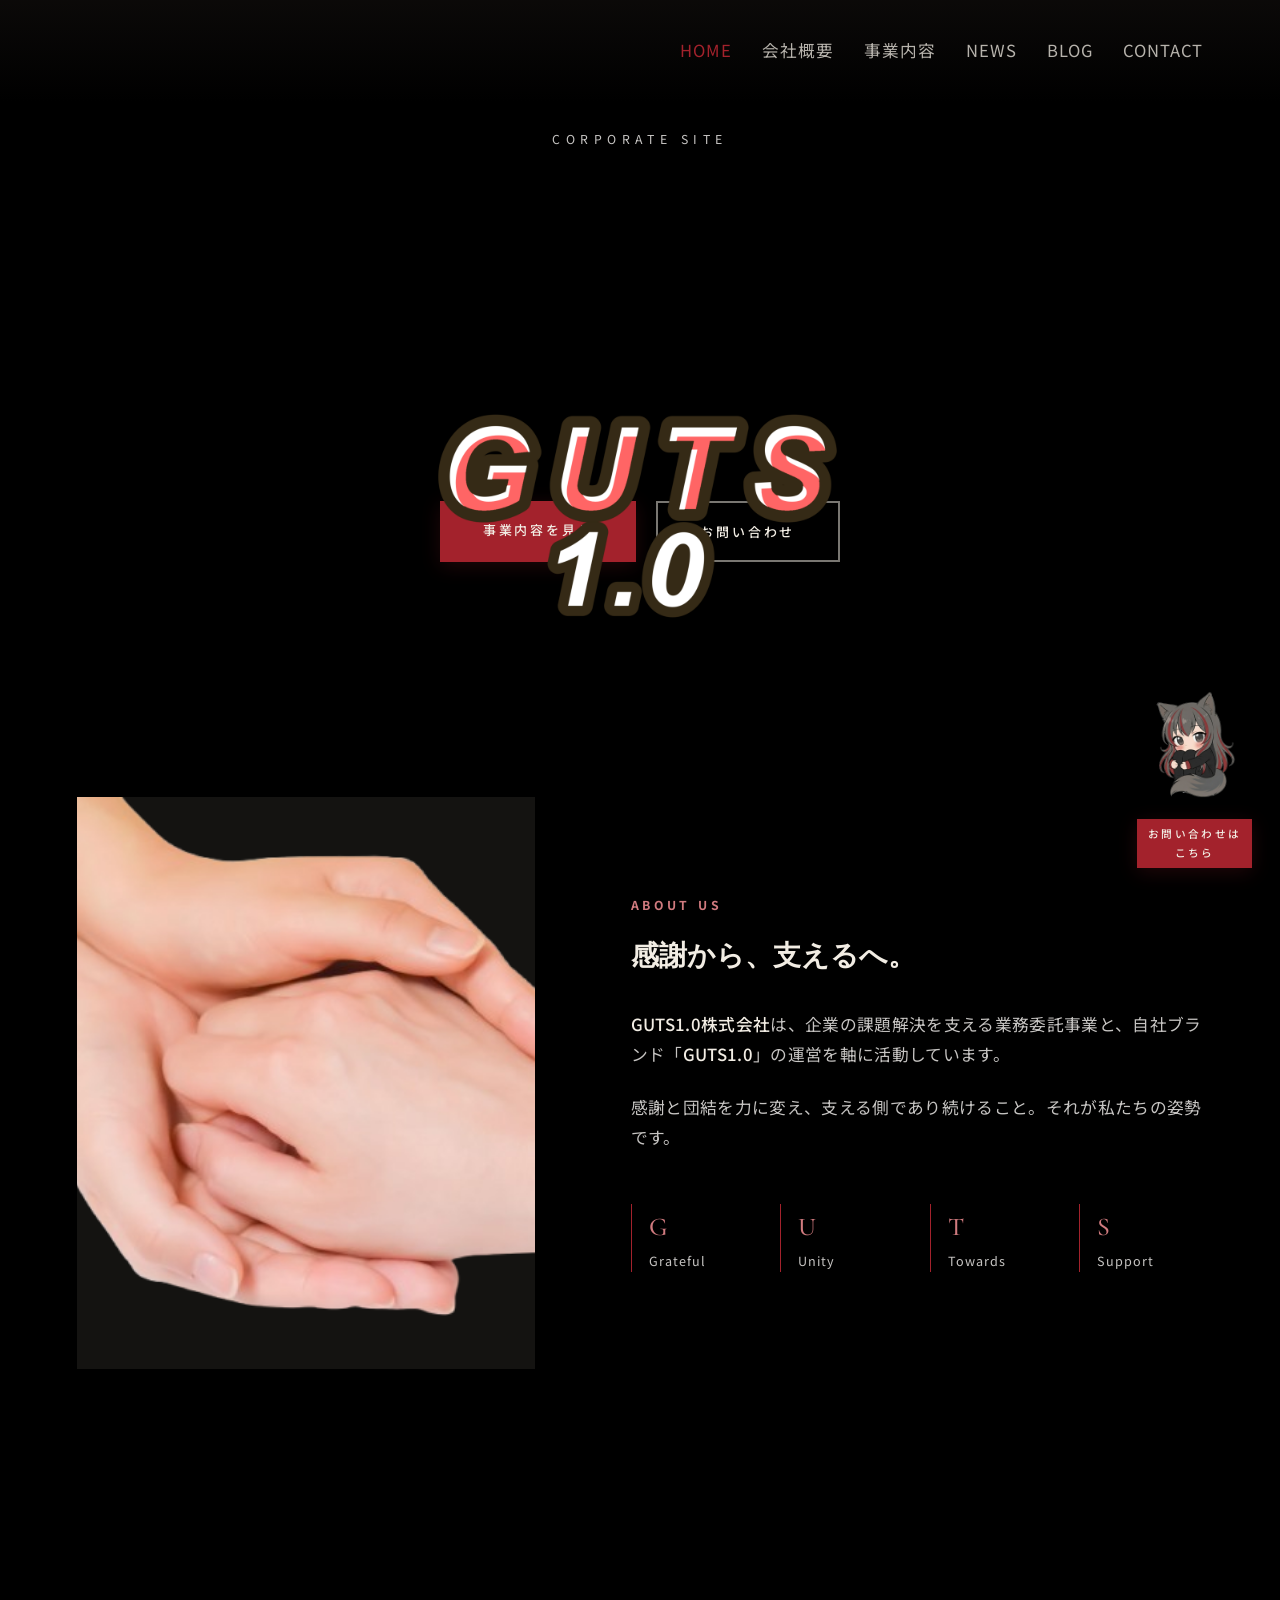
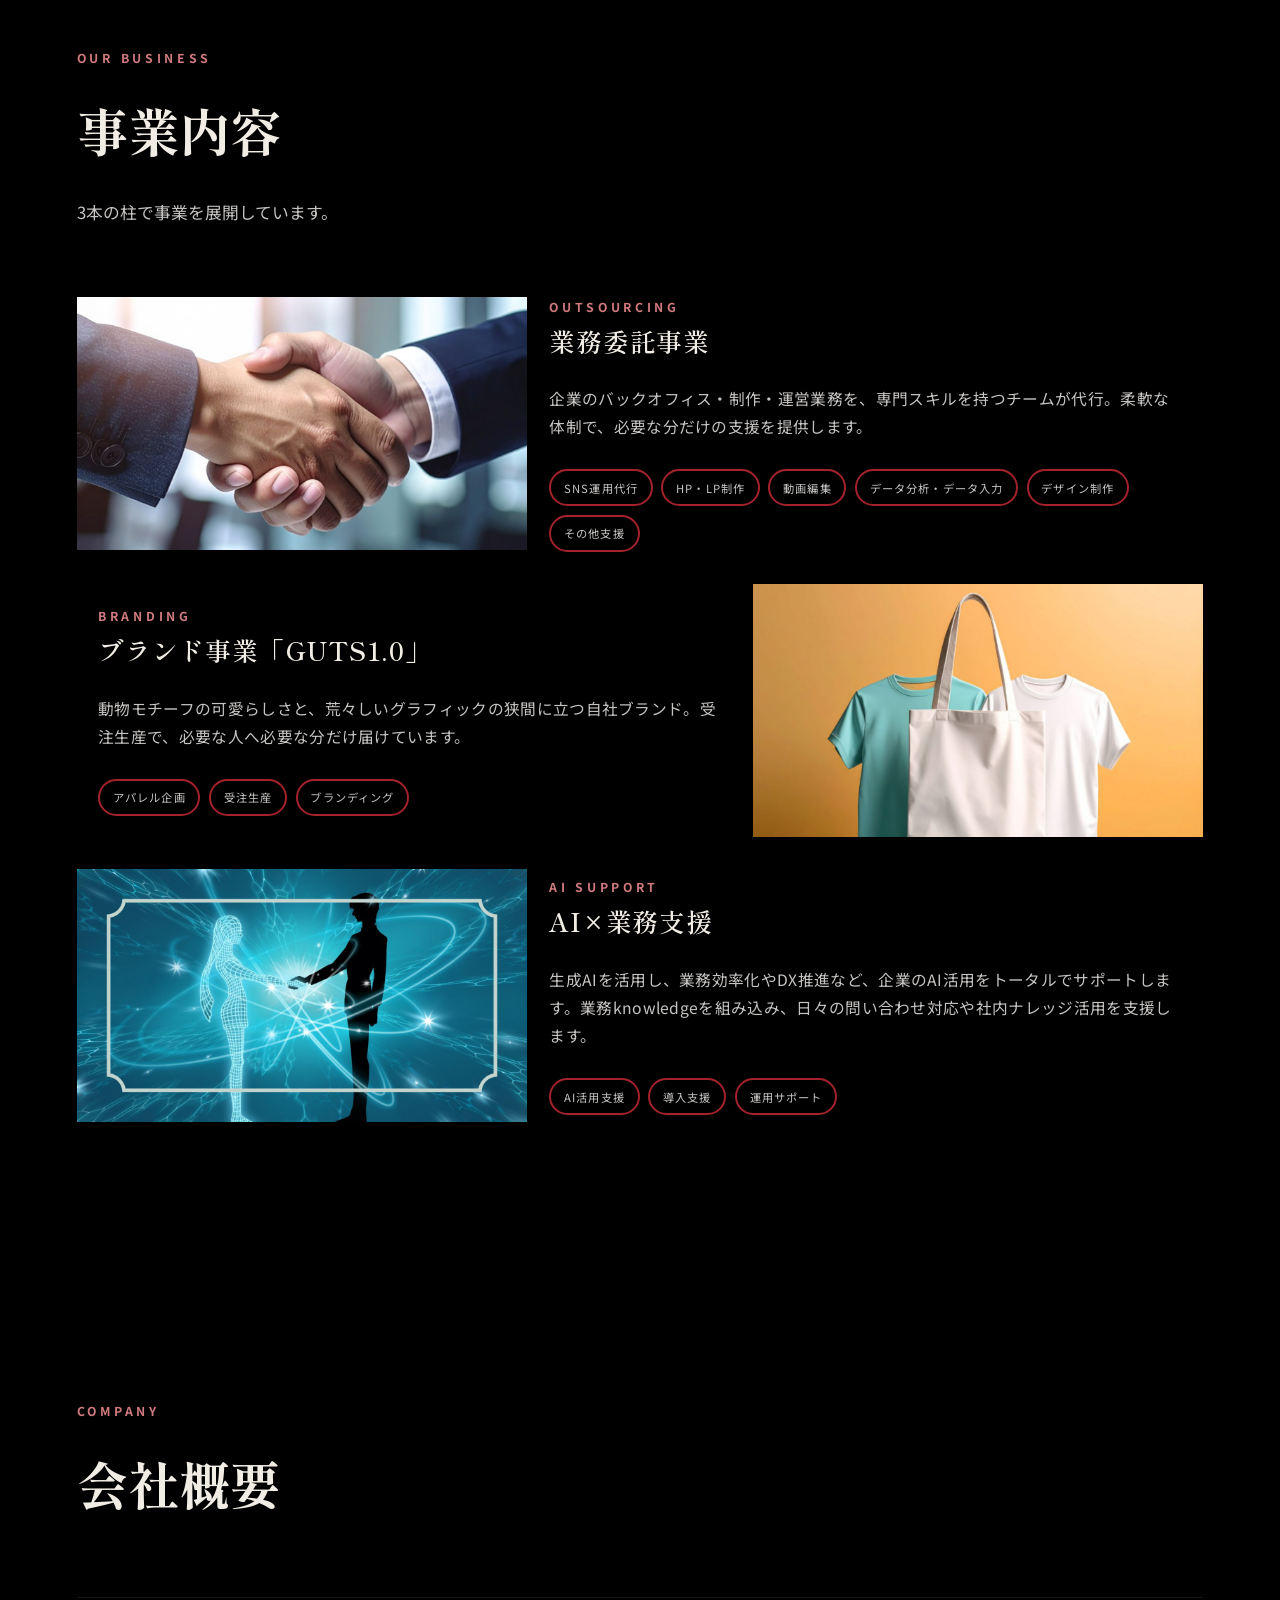
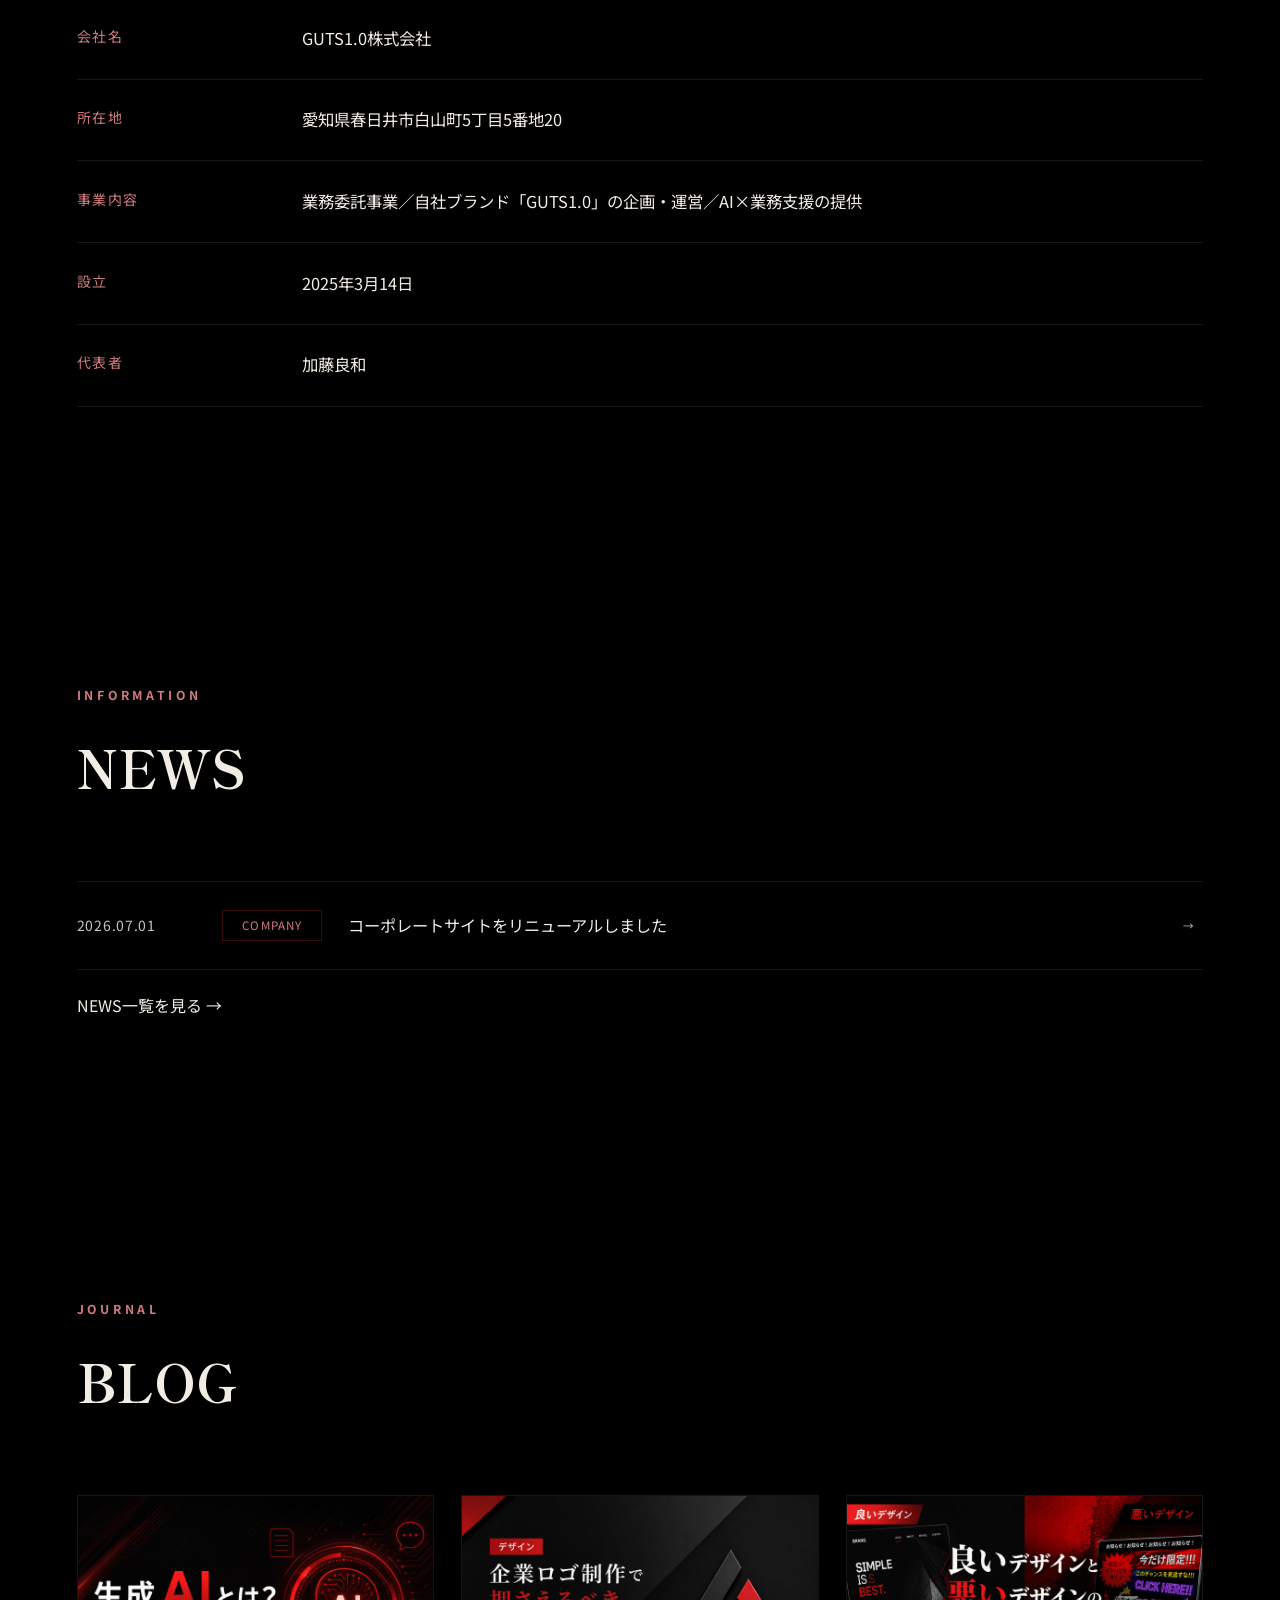
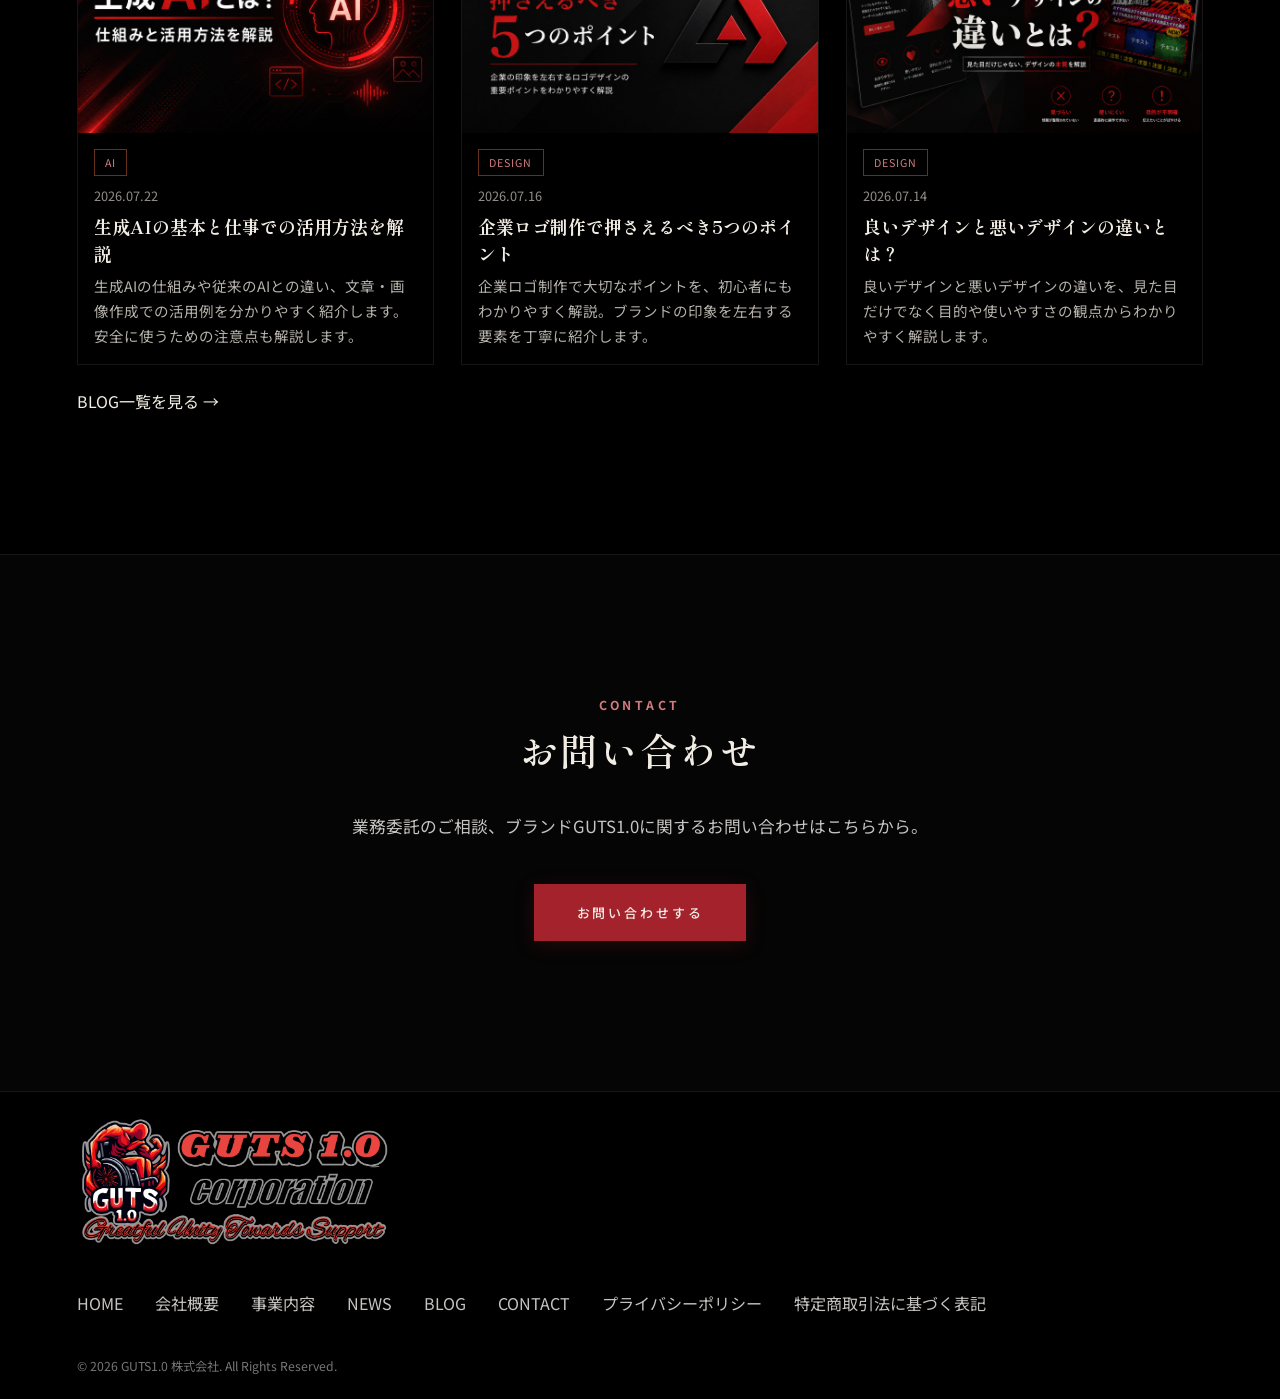
==== commit b2c5f4f2: "AI×業務支援に変更" ====
--- a/index.html
+++ b/index.html
@@ -11,18 +11,18 @@
   <link rel="apple-touch-icon" sizes="180x180" href="/img/favicon/apple-touch-icon.png">
   <link rel="manifest" href="/img/favicon/site.webmanifest">
   <meta name="description"
-    content="GUTS1.0株式会社は愛知県春日井市の企業です。業務委託事業、自社ブランド「GUTS1.0」、法人向けAIサービス「CareNaviAI」の3事業を展開しています。">
+    content="GUTS1.0株式会社は愛知県春日井市の企業です。業務委託事業、自社ブランド「GUTS1.0」、AI×業務支援の3事業を展開しています。">
   <link rel="canonical" href="https://guts1-0.com/">
   <meta property="og:type" content="website">
   <meta property="og:site_name" content="GUTS1.0 株式会社">
   <meta property="og:locale" content="ja_JP">
   <meta property="og:title" content="GUTS1.0 株式会社 | Grateful Unity Towards Support">
-  <meta property="og:description" content="GUTS1.0株式会社は愛知県春日井市の企業です。業務委託事業、自社ブランド「GUTS1.0」、法人向けAIサービス「CareNaviAI」の3事業を展開しています。">
+  <meta property="og:description" content="GUTS1.0株式会社は愛知県春日井市の企業です。業務委託事業、自社ブランド「GUTS1.0」、AI×業務支援の3事業を展開しています。">
   <meta property="og:url" content="https://guts1-0.com/">
   <meta property="og:image" content="https://guts1-0.com/img/logo.png">
   <meta name="twitter:card" content="summary_large_image">
   <meta name="twitter:title" content="GUTS1.0 株式会社 | Grateful Unity Towards Support">
-  <meta name="twitter:description" content="GUTS1.0株式会社は愛知県春日井市の企業です。業務委託事業、自社ブランド「GUTS1.0」、法人向けAIサービス「CareNaviAI」の3事業を展開しています。">
+  <meta name="twitter:description" content="GUTS1.0株式会社は愛知県春日井市の企業です。業務委託事業、自社ブランド「GUTS1.0」、AI×業務支援の3事業を展開しています。">
   <meta name="twitter:image" content="https://guts1-0.com/img/logo.png">
   <link rel="preconnect" href="https://fonts.googleapis.com">
   <link
@@ -51,7 +51,7 @@
       "streetAddress": "白山町5丁目5番地20",
       "addressCountry": "JP"
     },
-    "description": "GUTS1.0株式会社は愛知県春日井市の企業です。業務委託事業、自社ブランド「GUTS1.0」、法人向けAIサービス「CareNaviAI」の3事業を展開しています。"
+    "description": "GUTS1.0株式会社は愛知県春日井市の企業です。業務委託事業、自社ブランド「GUTS1.0」、AI×業務支援の3事業を展開しています。"
   }
   </script>
 </head>
@@ -120,9 +120,12 @@
           <h3>業務委託事業</h3>
           <p>企業のバックオフィス・制作・運営業務を、専門スキルを持つチームが代行。柔軟な体制で、必要な分だけの支援を提供します。</p>
           <div class="biz-tags">
-            <span>Web制作・運用</span>
-            <span>業務代行</span>
-            <span>コンサルティング</span>
+            <span>SNS運用代行</span>
+            <span>HP・LP制作</span>
+            <span>動画編集</span>
+            <span>データ分析・データ入力</span>
+            <span>デザイン制作</span>
+            <span>その他支援</span>
           </div>
         </a>
       </div>
@@ -140,13 +143,13 @@
         <div class="biz-image"><img src="img/Business details/branding.jpg" alt="ブランド事業GUTS1.0のイメージ画像"></div>
       </div>
       <div class="biz-row fade-up">
-        <div class="biz-image"><img src="img/Business details/carenaviAi.jpg" alt="法人向けAIサービスcarenaviAIのイメージ画像"></div>
-        <a class="biz-card reveal" href="business-carenaviai.html">
-          <span class="eyebrow">CARENAVI AI</span>
-          <h3>法人向けAIサービス「carenaviAI」</h3>
-          <p>企業専用にカスタマイズしたChatGPTを提供。業務knowledgeを組み込み、日々の問い合わせ対応や社内ナレッジ活用を支援します。</p>
+        <div class="biz-image"><img src="img/Business details/ai-support.jpg" alt="AI×業務支援のイメージ画像"></div>
+        <a class="biz-card reveal" href="business-ai-support.html">
+          <span class="eyebrow">AI SUPPORT</span>
+          <h3>AI×業務支援</h3>
+          <p>生成AIを活用し、業務効率化やDX推進など、企業のAI活用をトータルでサポートします。業務knowledgeを組み込み、日々の問い合わせ対応や社内ナレッジ活用を支援します。</p>
           <div class="biz-tags">
-            <span>法人向けChatGPT</span>
+            <span>AI活用支援</span>
             <span>導入支援</span>
             <span>運用サポート</span>
           </div>
@@ -172,7 +175,7 @@
       </div>
       <div class="ov-row fade-up">
         <dt>事業内容</dt>
-        <dd>業務委託事業／自社ブランド「GUTS1.0」の企画・運営／法人向けAIサービス「CareNaviAI」の提供</dd>
+        <dd>業務委託事業／自社ブランド「GUTS1.0」の企画・運営／AI×業務支援の提供</dd>
       </div>
       <div class="ov-row fade-up">
         <dt>設立</dt>
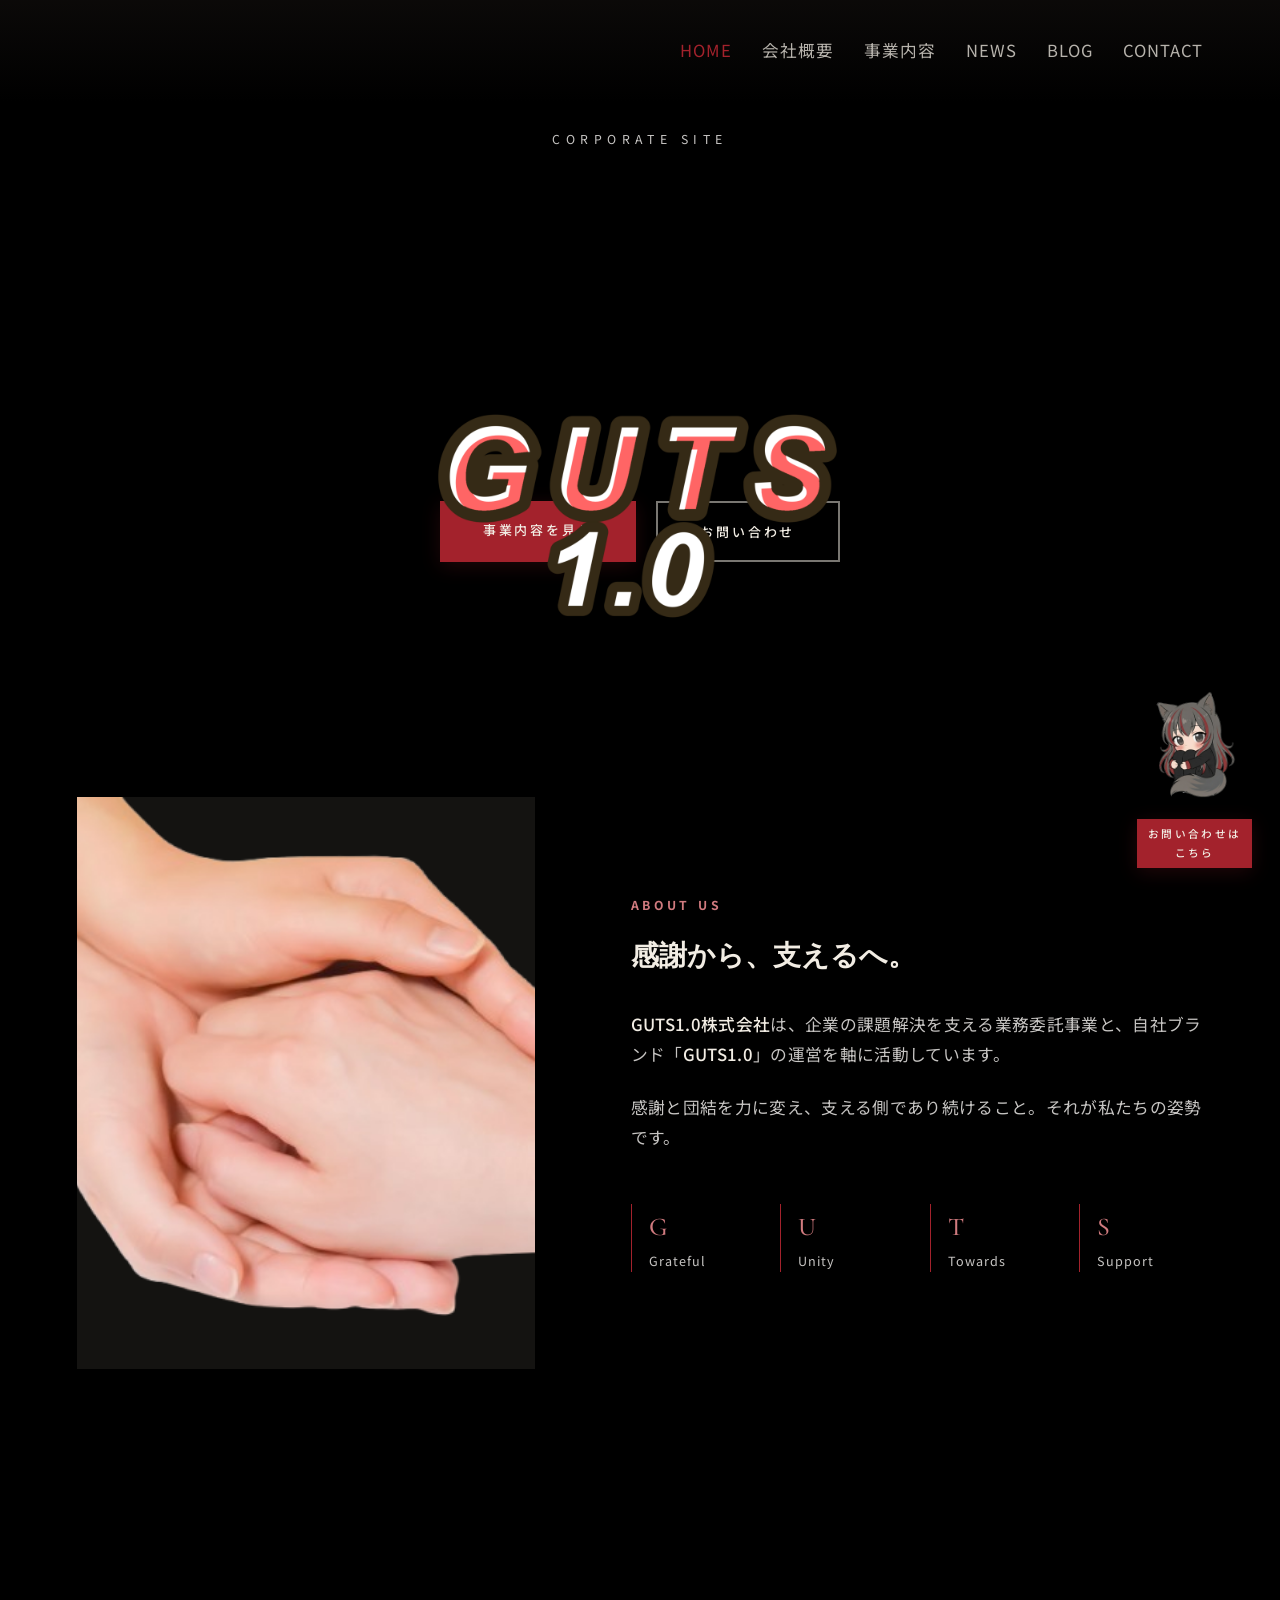
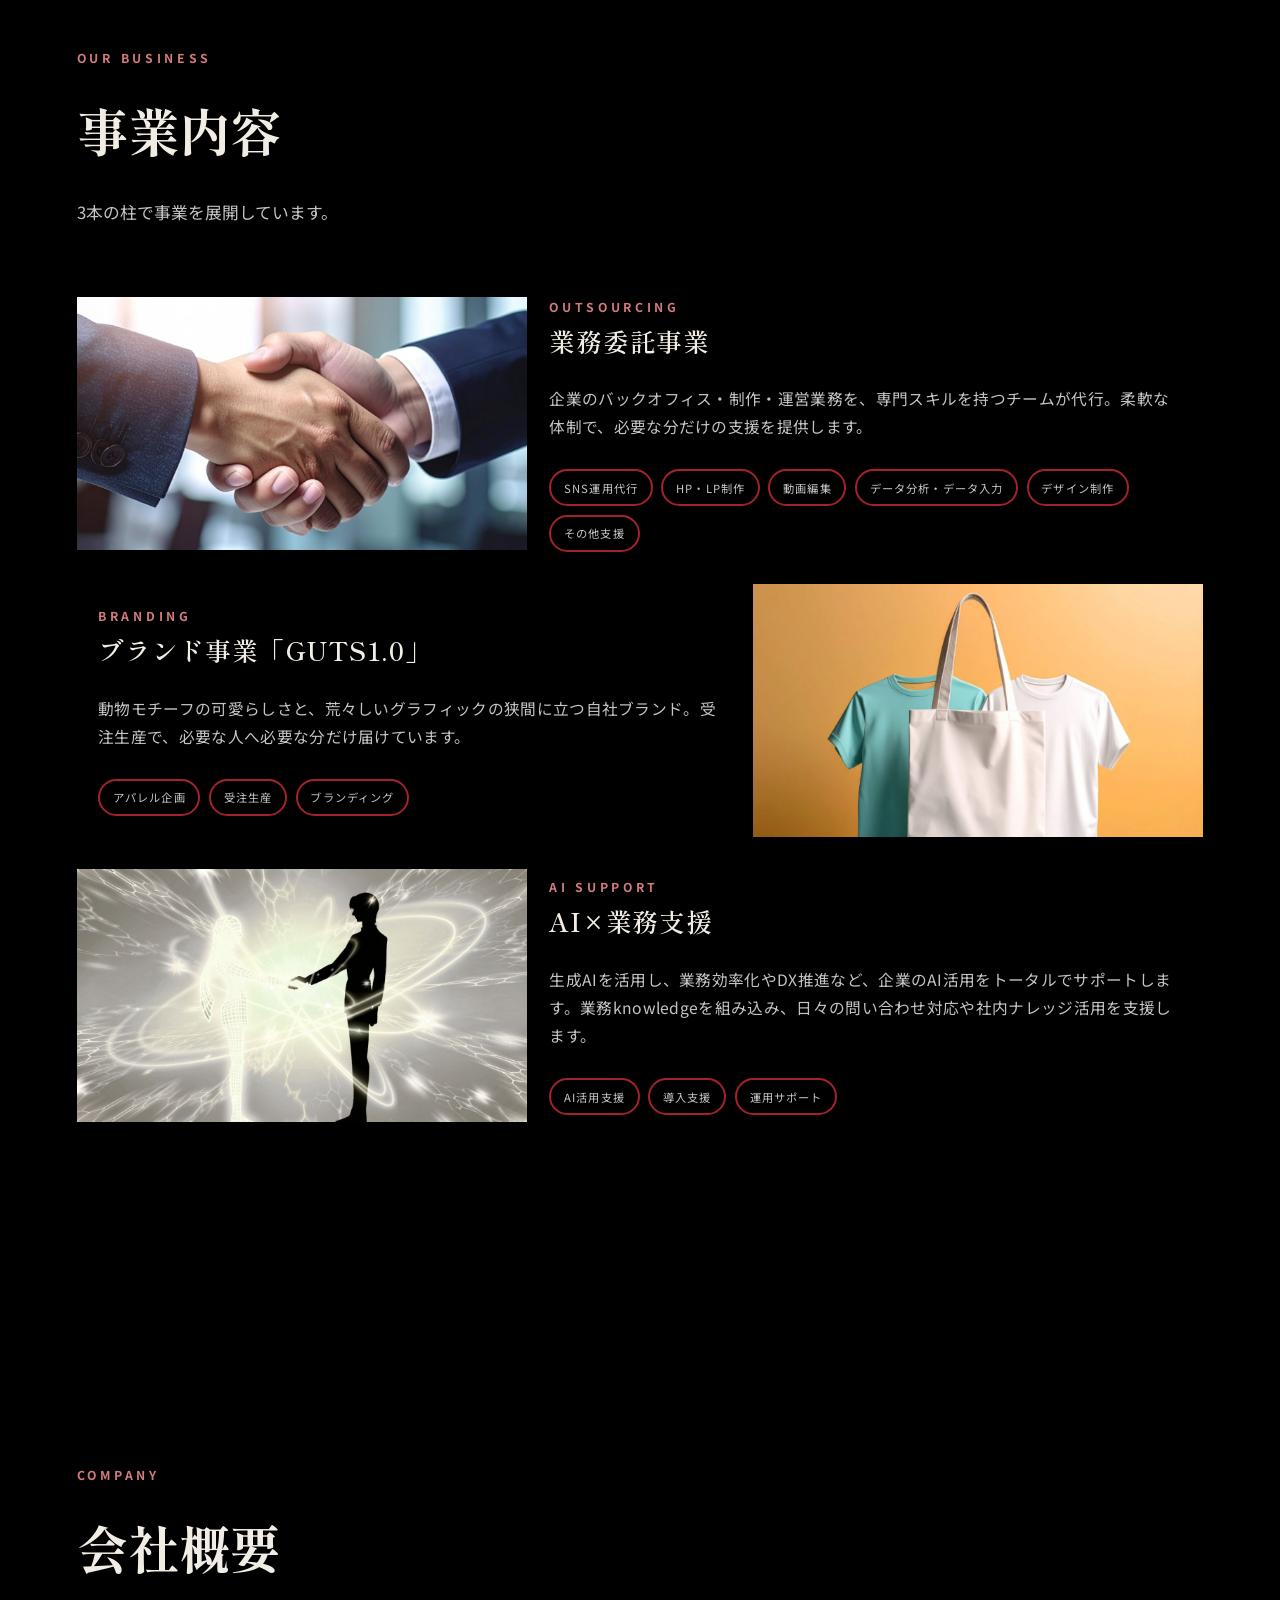
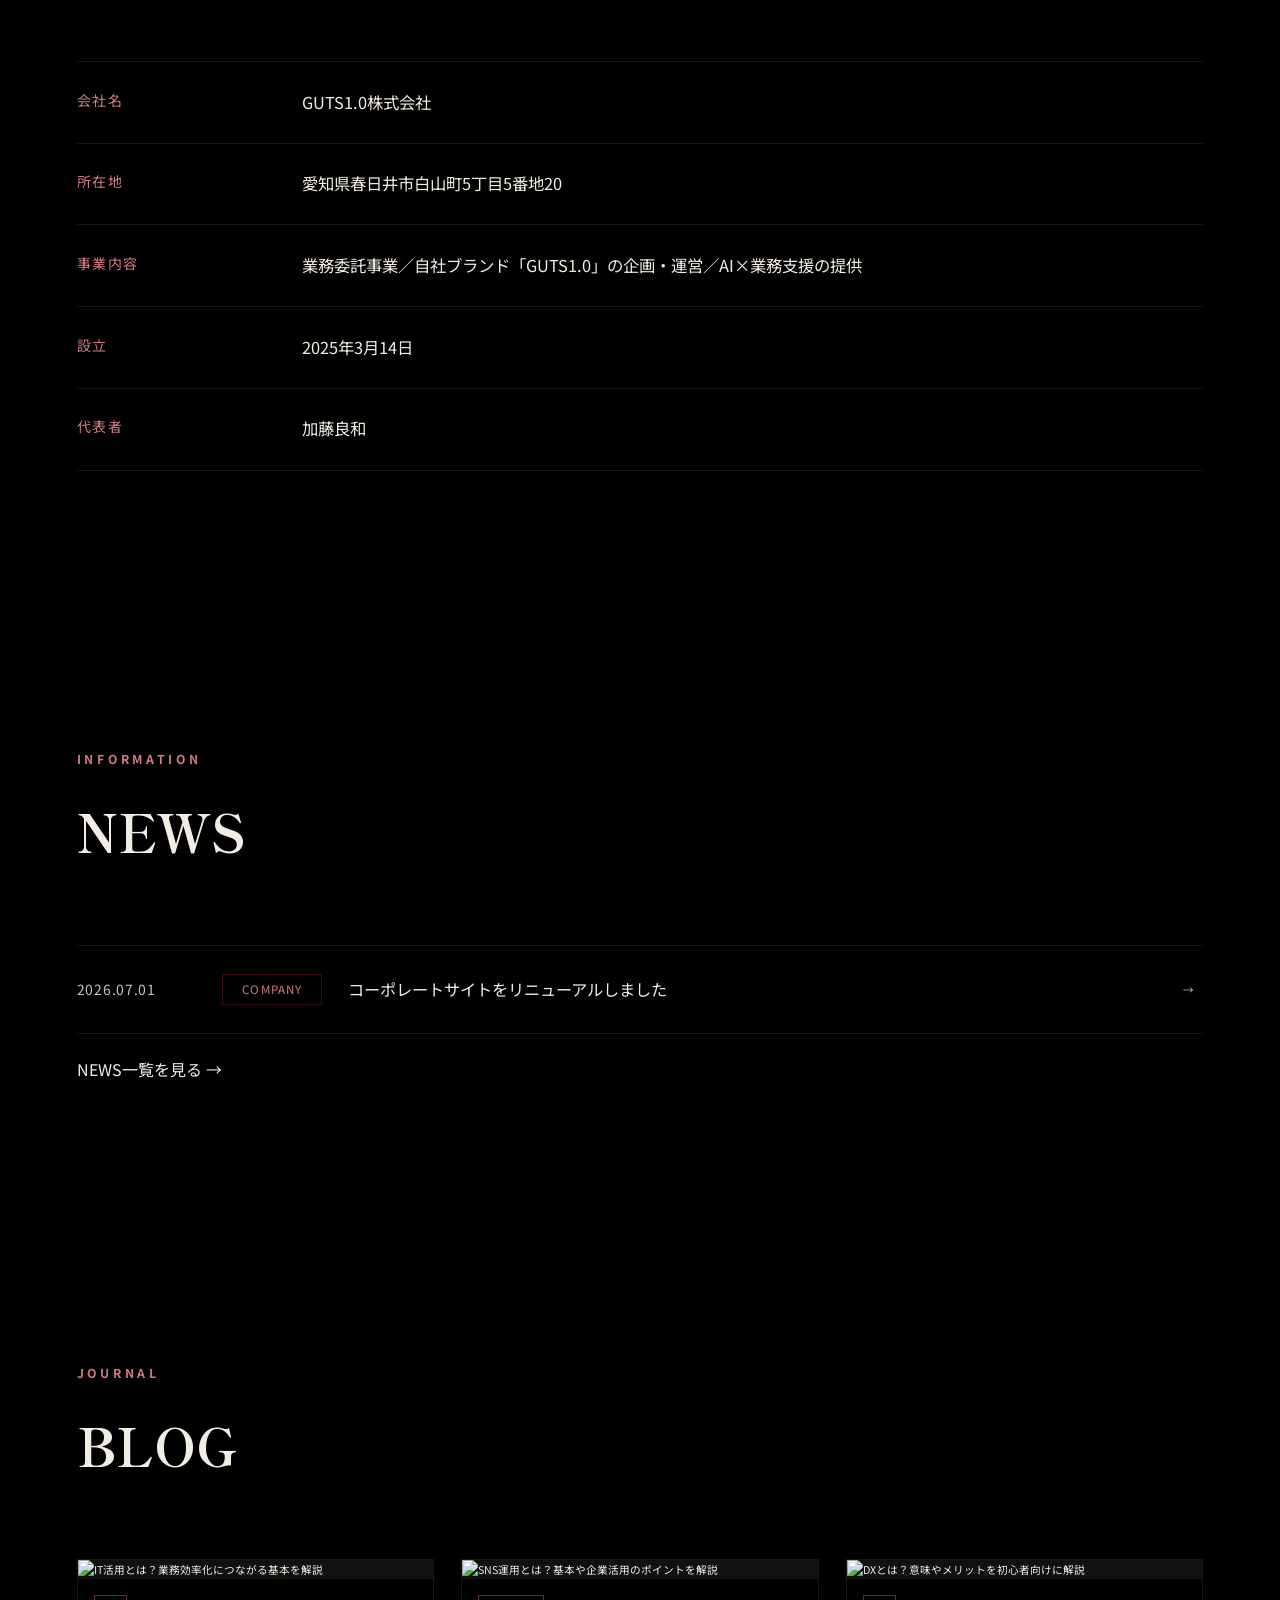
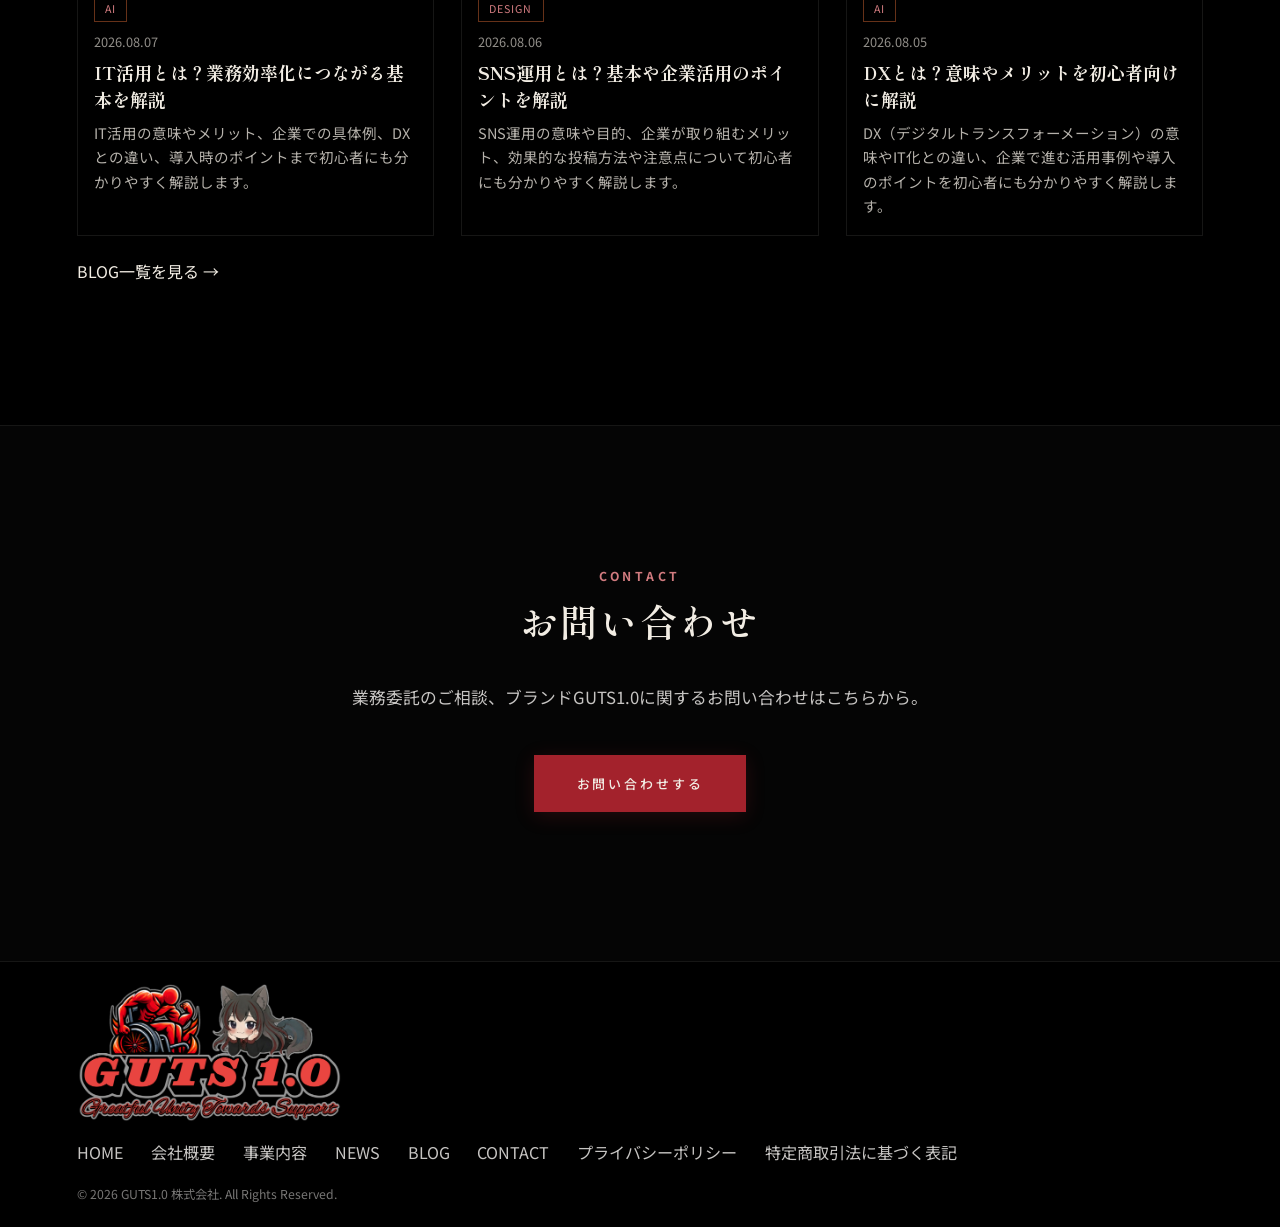
==== commit d6d3ffa9: "仮" ====
--- a/index.html
+++ b/index.html
@@ -159,6 +159,8 @@
     </div>
   </section>
 
+  <div class="lp-banner-grid" id="lp-banner-home"><!-- data/lp.json の内容が自動表示されます --></div>
+
   <section class="overview" id="overview">
     <div class="section-head fade-up">
       <div class="eyebrow">COMPANY</div>
@@ -240,6 +242,7 @@
   <script src="js/common.js"></script>
   <script src="js/top-blog.js"></script>
   <script src="js/top-news.js"></script>
+  <script src="js/top-lp.js"></script>
 </body>
 
 </html>
--- a/css/common.css
+++ b/css/common.css
@@ -123,7 +123,7 @@
 .logo-video,
 .logo-image {
   opacity: 0;
-  transition: opacity 0.6s ease;
+  /* transition: opacity 0.6s ease; */
 }
 
 .logo-image {
@@ -536,7 +536,7 @@
   justify-content: space-between;
   align-items: flex-end;
   flex-wrap: wrap;
-  gap: 3rem;
+  gap: 1rem;
 }
 
 .foot-brand {
@@ -558,7 +558,7 @@
 
 .foot-links {
   display: flex;
-  gap: 3rem;
+  gap: 1rem 2.62rem;
   font-size: 1.512rem;
   flex-wrap: wrap;
 }
@@ -720,4 +720,72 @@
     justify-content: center;
   }
 
-}+}
+/* ---- LP banner（data/lp.json から top-lp.js が自動生成／0件時は非表示） ---- */
+.lp-banner-grid {
+  display: grid;
+  gap: 2rem;
+  margin: 3rem 0;
+}
+
+@media (min-width: 768px) {
+  .lp-banner-grid {
+    grid-template-columns: 1fr 1fr;
+  }
+}
+
+.lp-banner {
+  display: flex;
+  gap: 2rem;
+  align-items: center;
+  border: 1px solid var(--line);
+  padding: 2rem;
+  transition: filter .3s ease;
+}
+
+.lp-banner:hover {
+  filter: brightness(1.4);
+}
+
+.lp-banner-thumb {
+  flex: 0 0 240px;
+  aspect-ratio: 16 / 9;
+  overflow: hidden;
+}
+
+.lp-banner-thumb img {
+  width: 100%;
+  height: 100%;
+  object-fit: cover;
+}
+
+.lp-banner-body h3 {
+  font-family: "Shippori Mincho", serif;
+  font-size: 1.8rem;
+  margin: .6rem 0;
+}
+
+.lp-banner-body p {
+  color: var(--smoke);
+  font-size: 1.3rem;
+  margin-bottom: 1rem;
+}
+
+.lp-banner-body .more {
+  font-size: 1.2rem;
+  letter-spacing: .1em;
+  color: var(--ember);
+  text-transform: uppercase;
+}
+
+@media (max-width:767px) {
+  .lp-banner {
+    flex-direction: column;
+    align-items: stretch;
+  }
+
+  .lp-banner-thumb {
+    flex: none;
+    width: 100%;
+  }
+}
--- a/css/home.css
+++ b/css/home.css
@@ -202,10 +202,6 @@
     grid-template-columns: 1fr;
     gap: 4rem;
   }
-
-  .g-u-t-s {
-    grid-template-columns: repeat(2, 1fr);
-  }
 }
 
 
